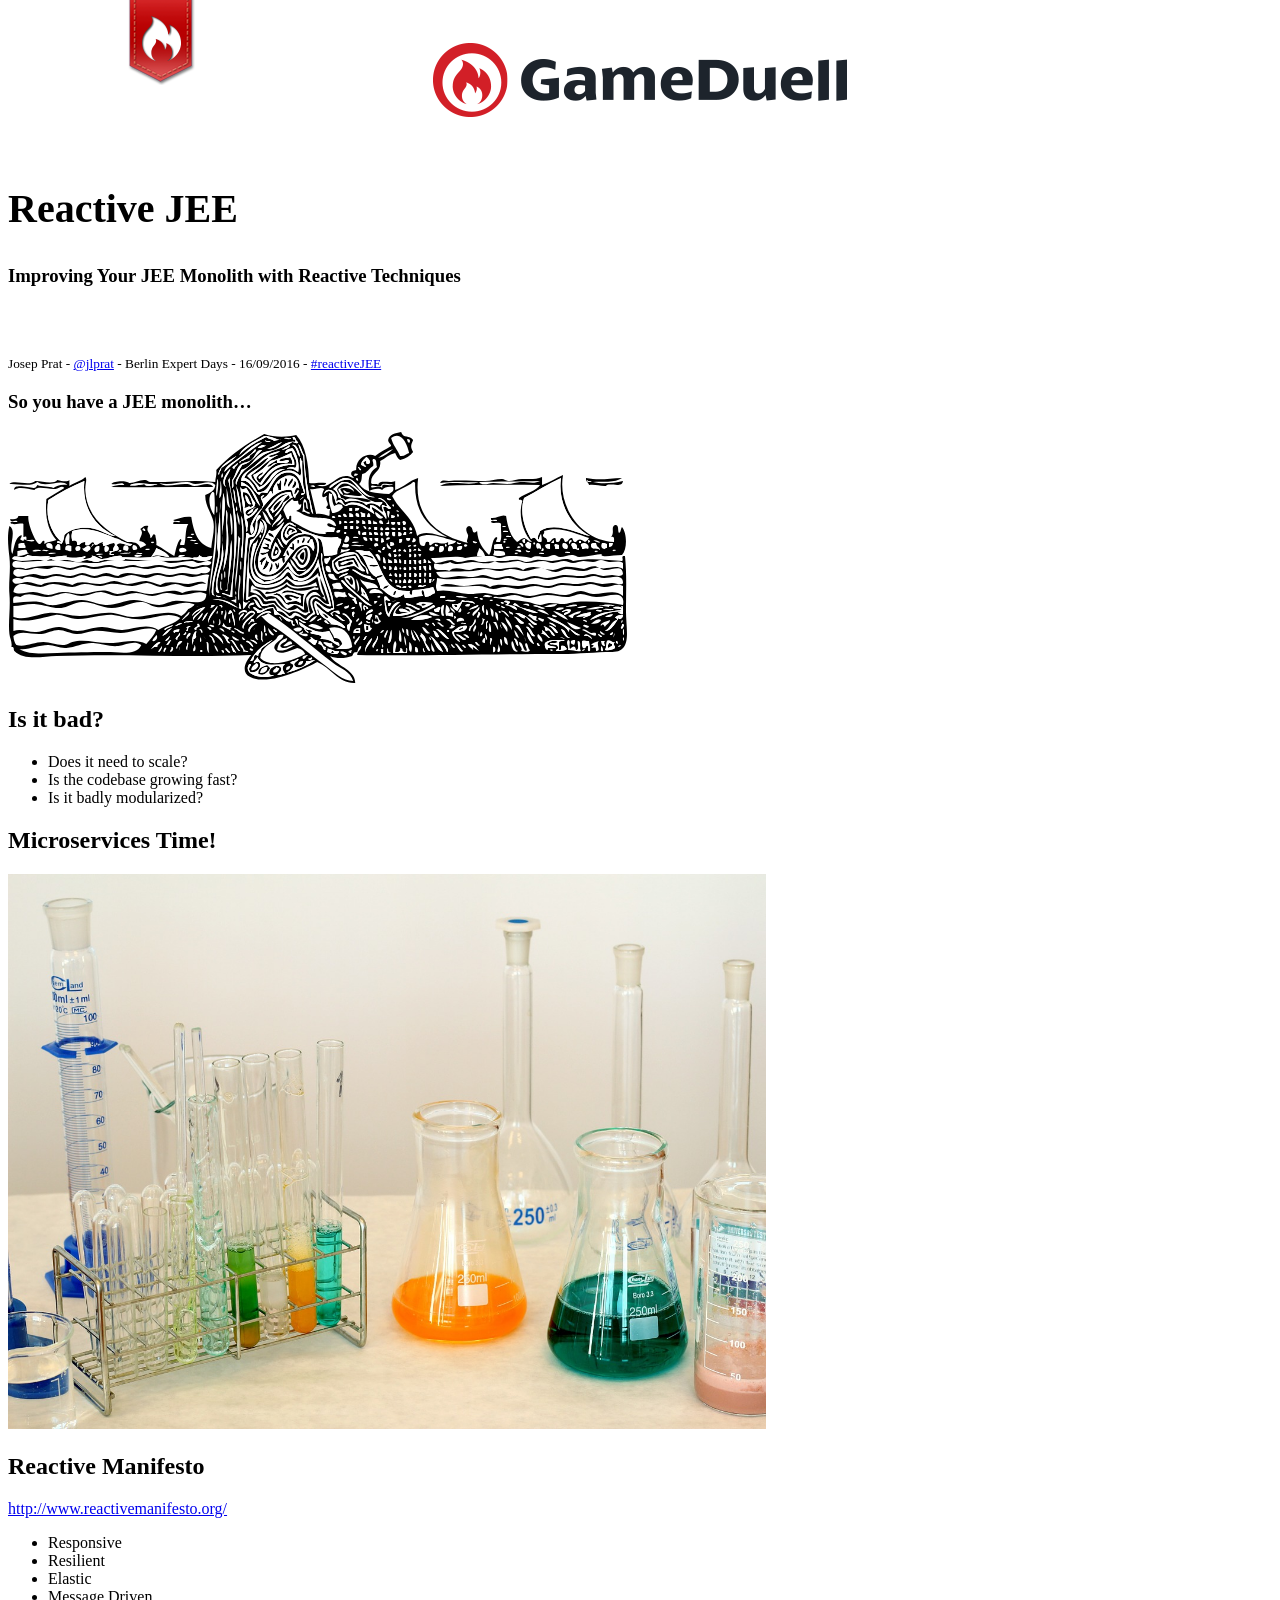
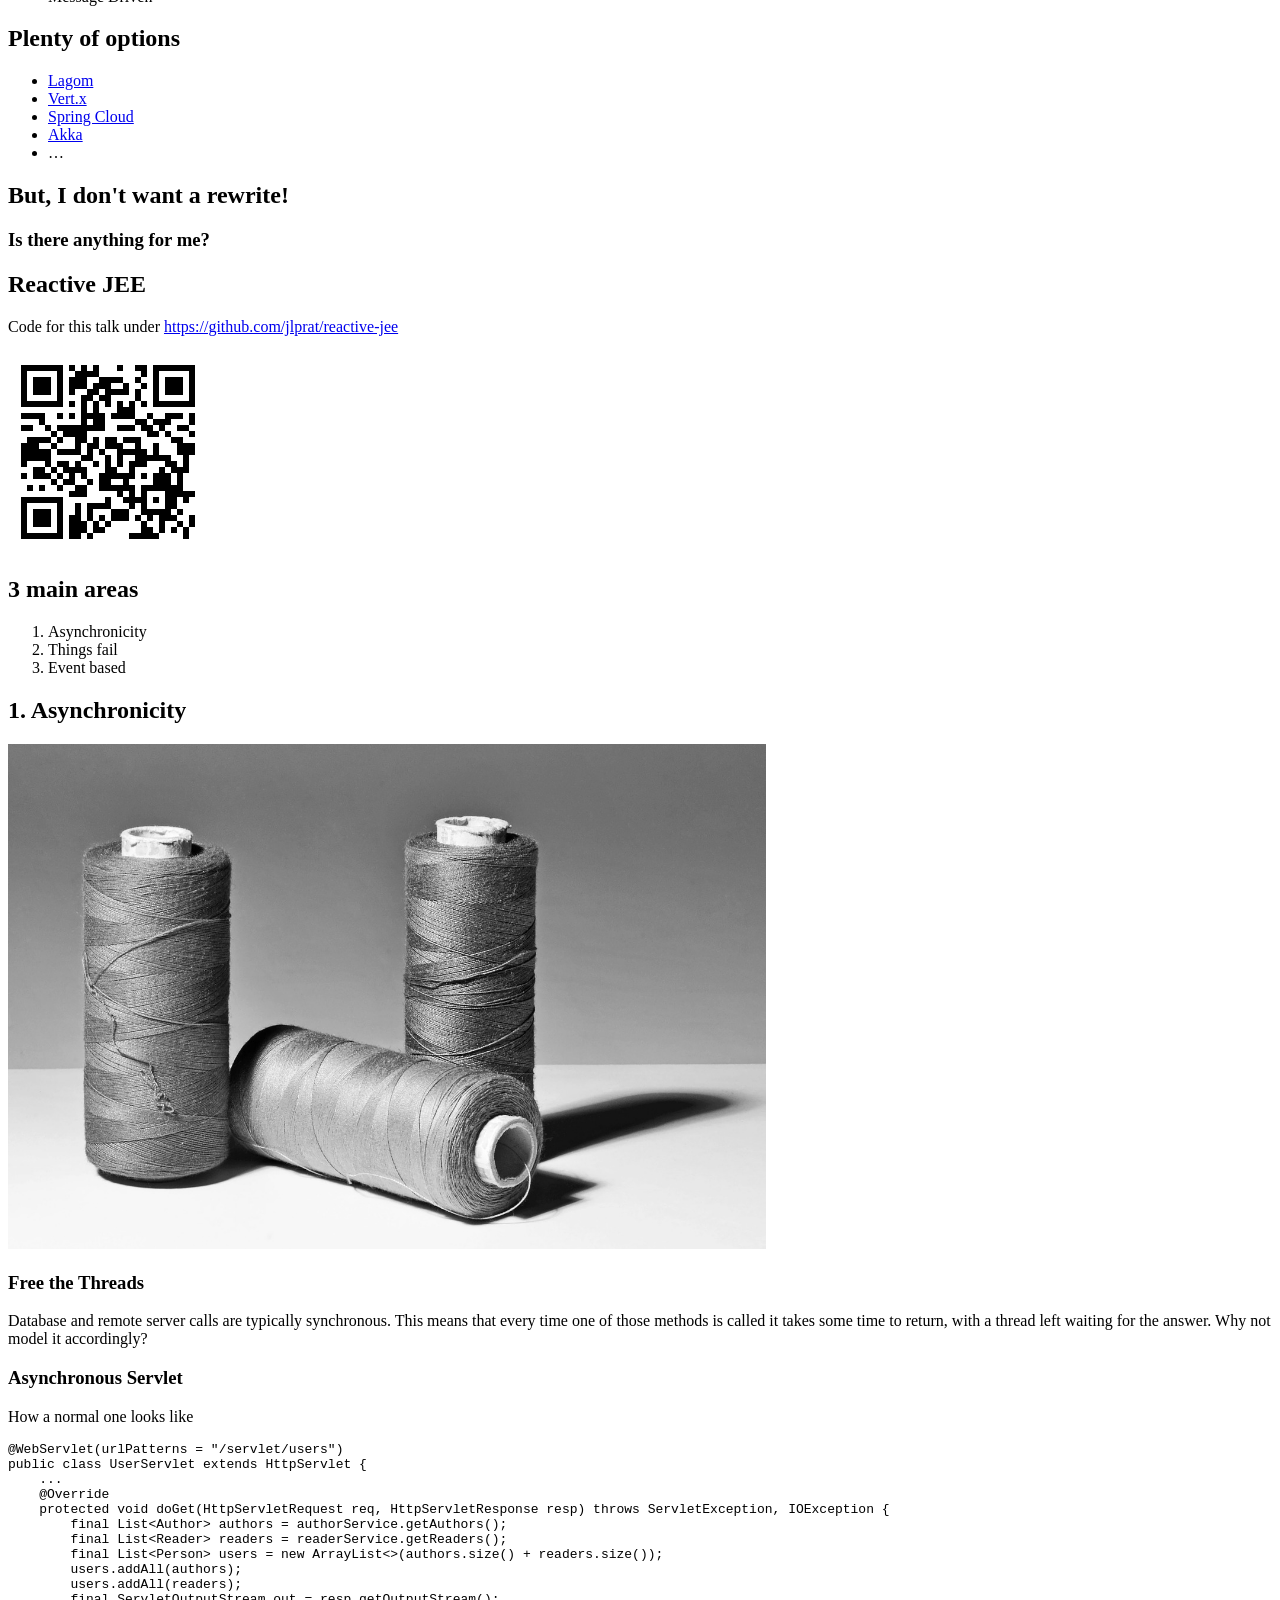
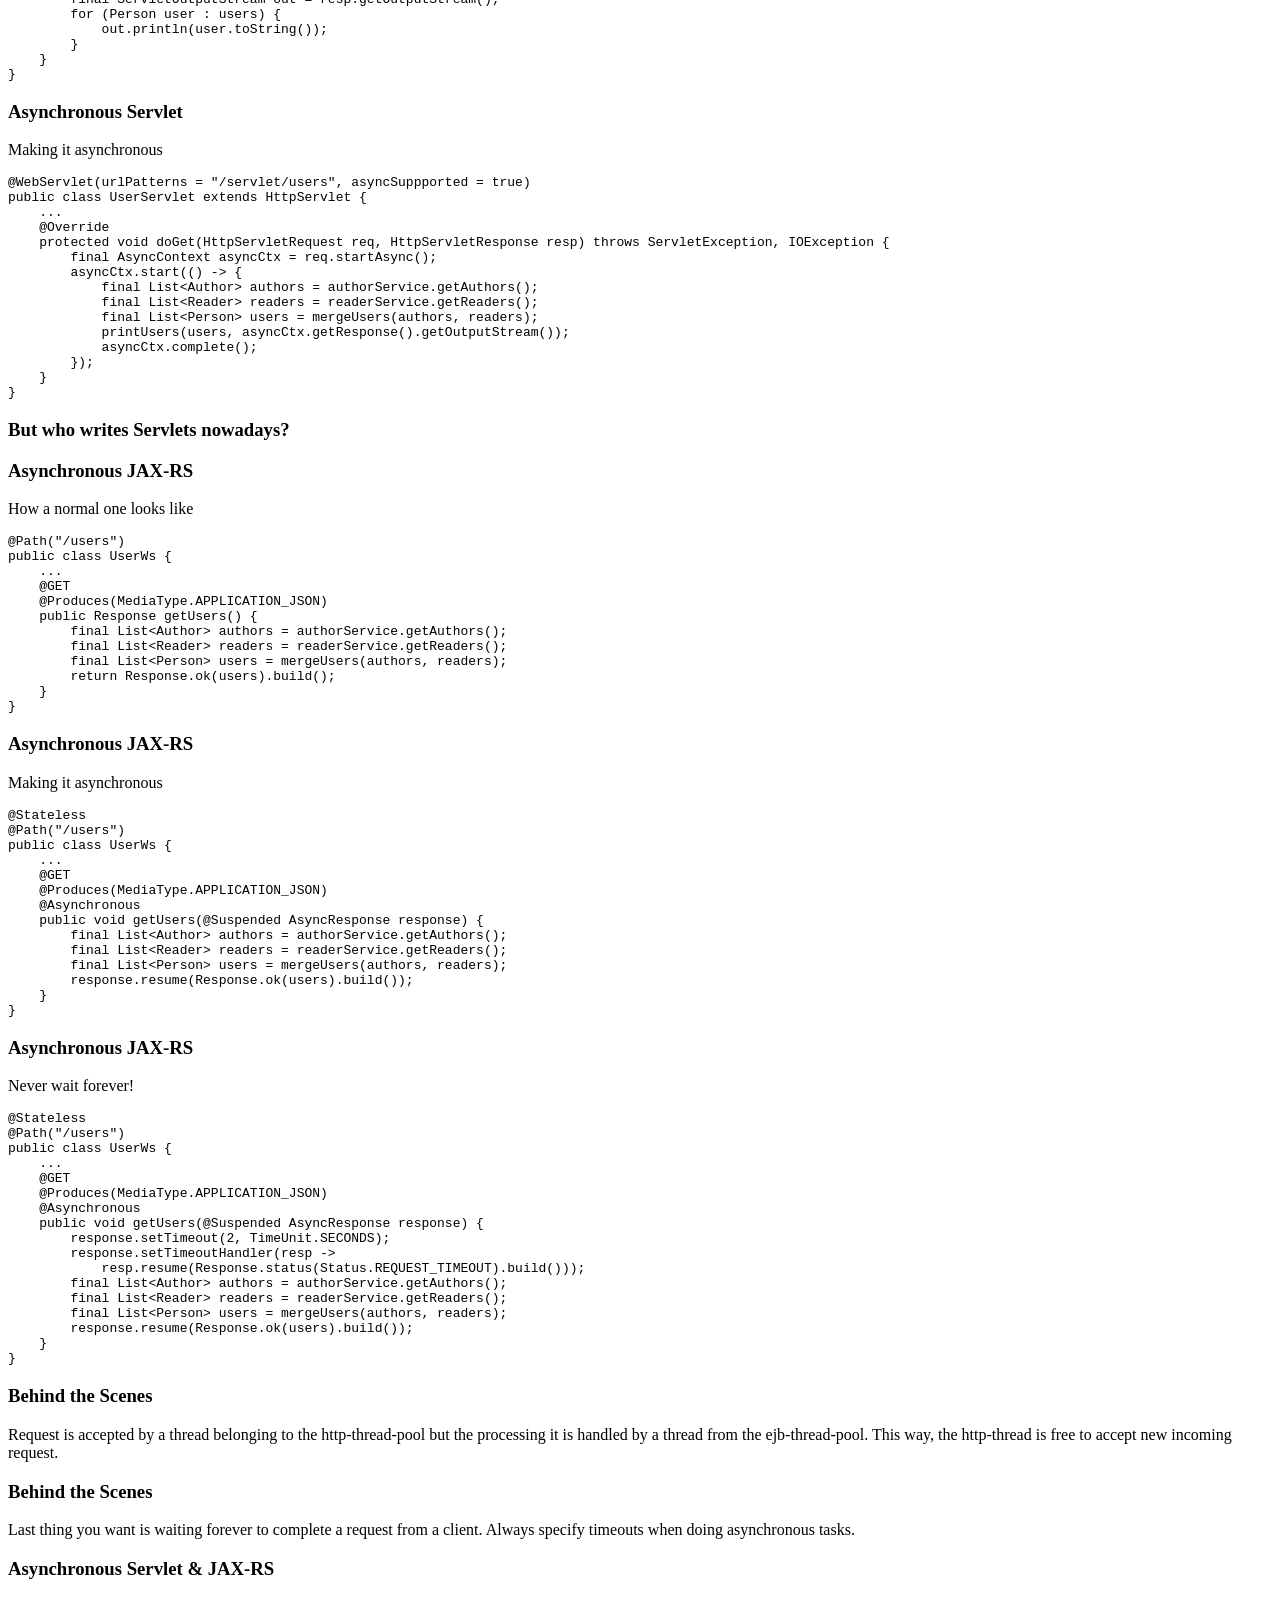
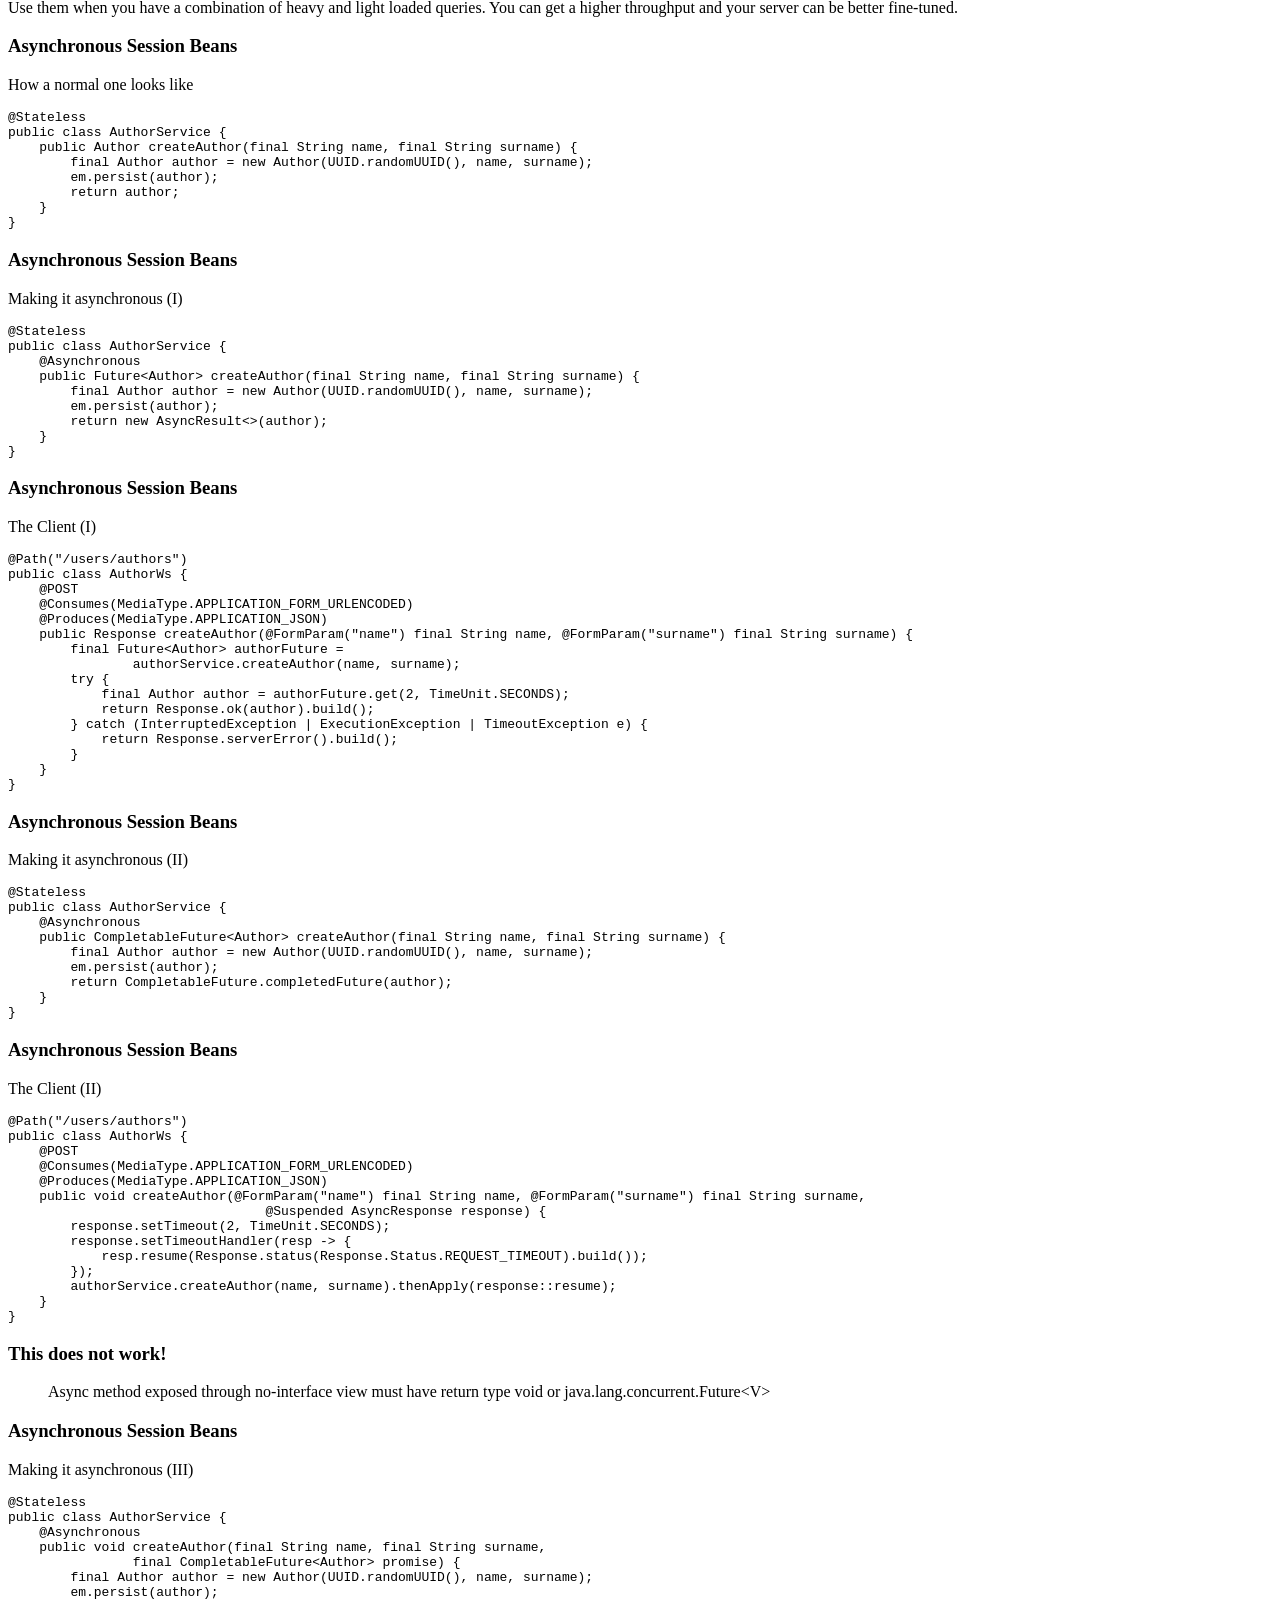
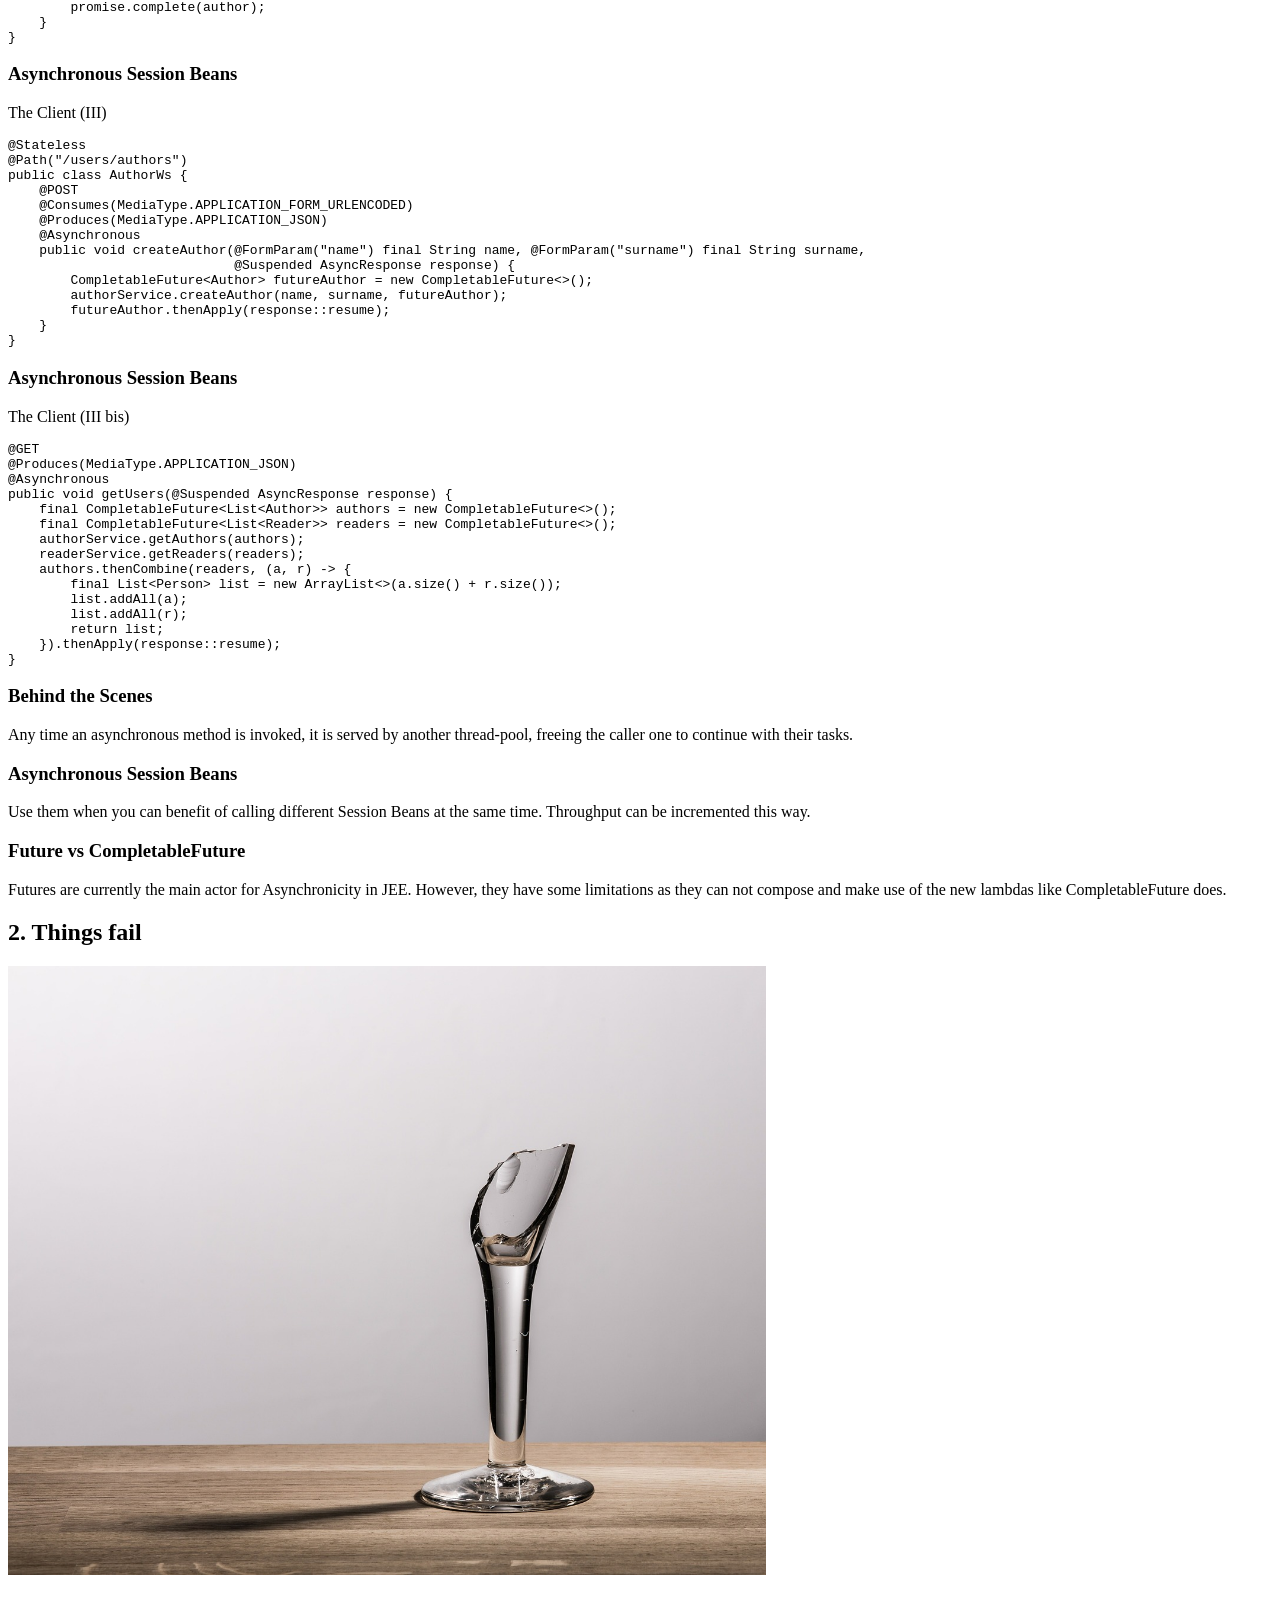
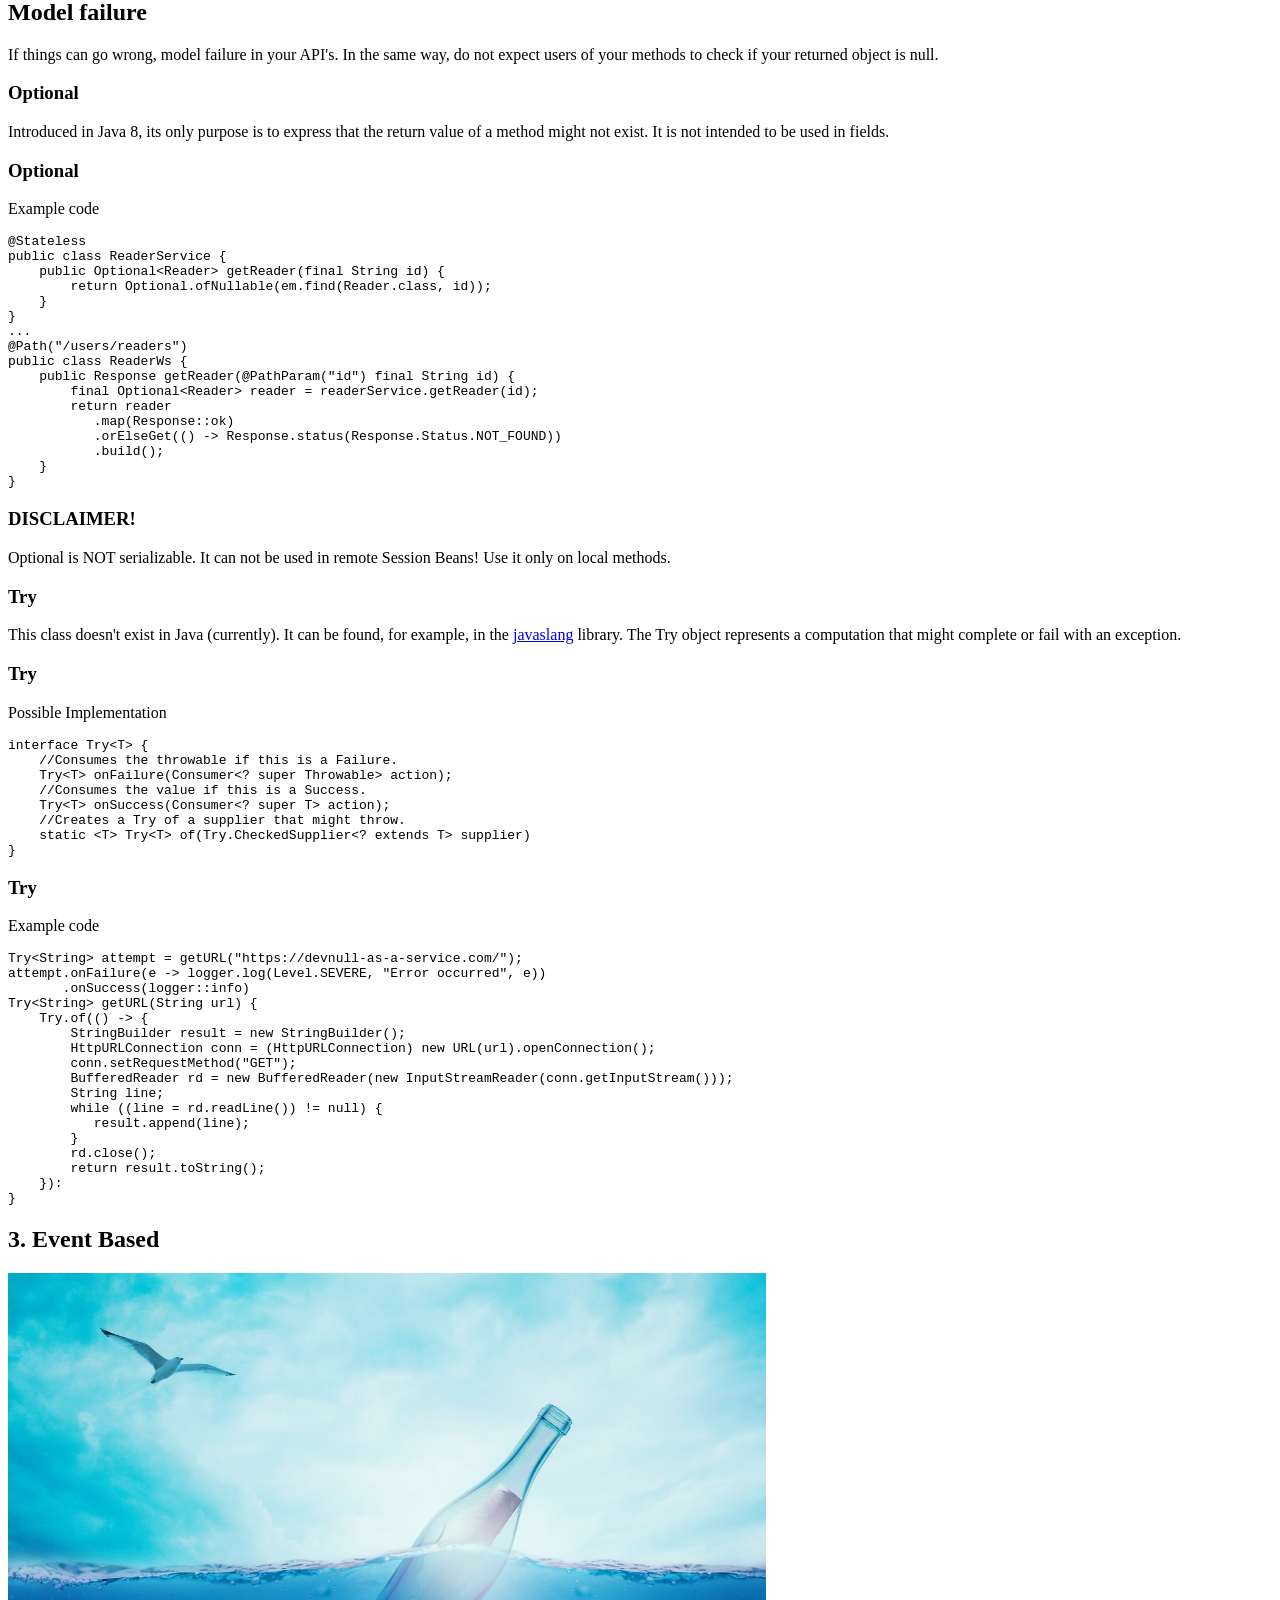
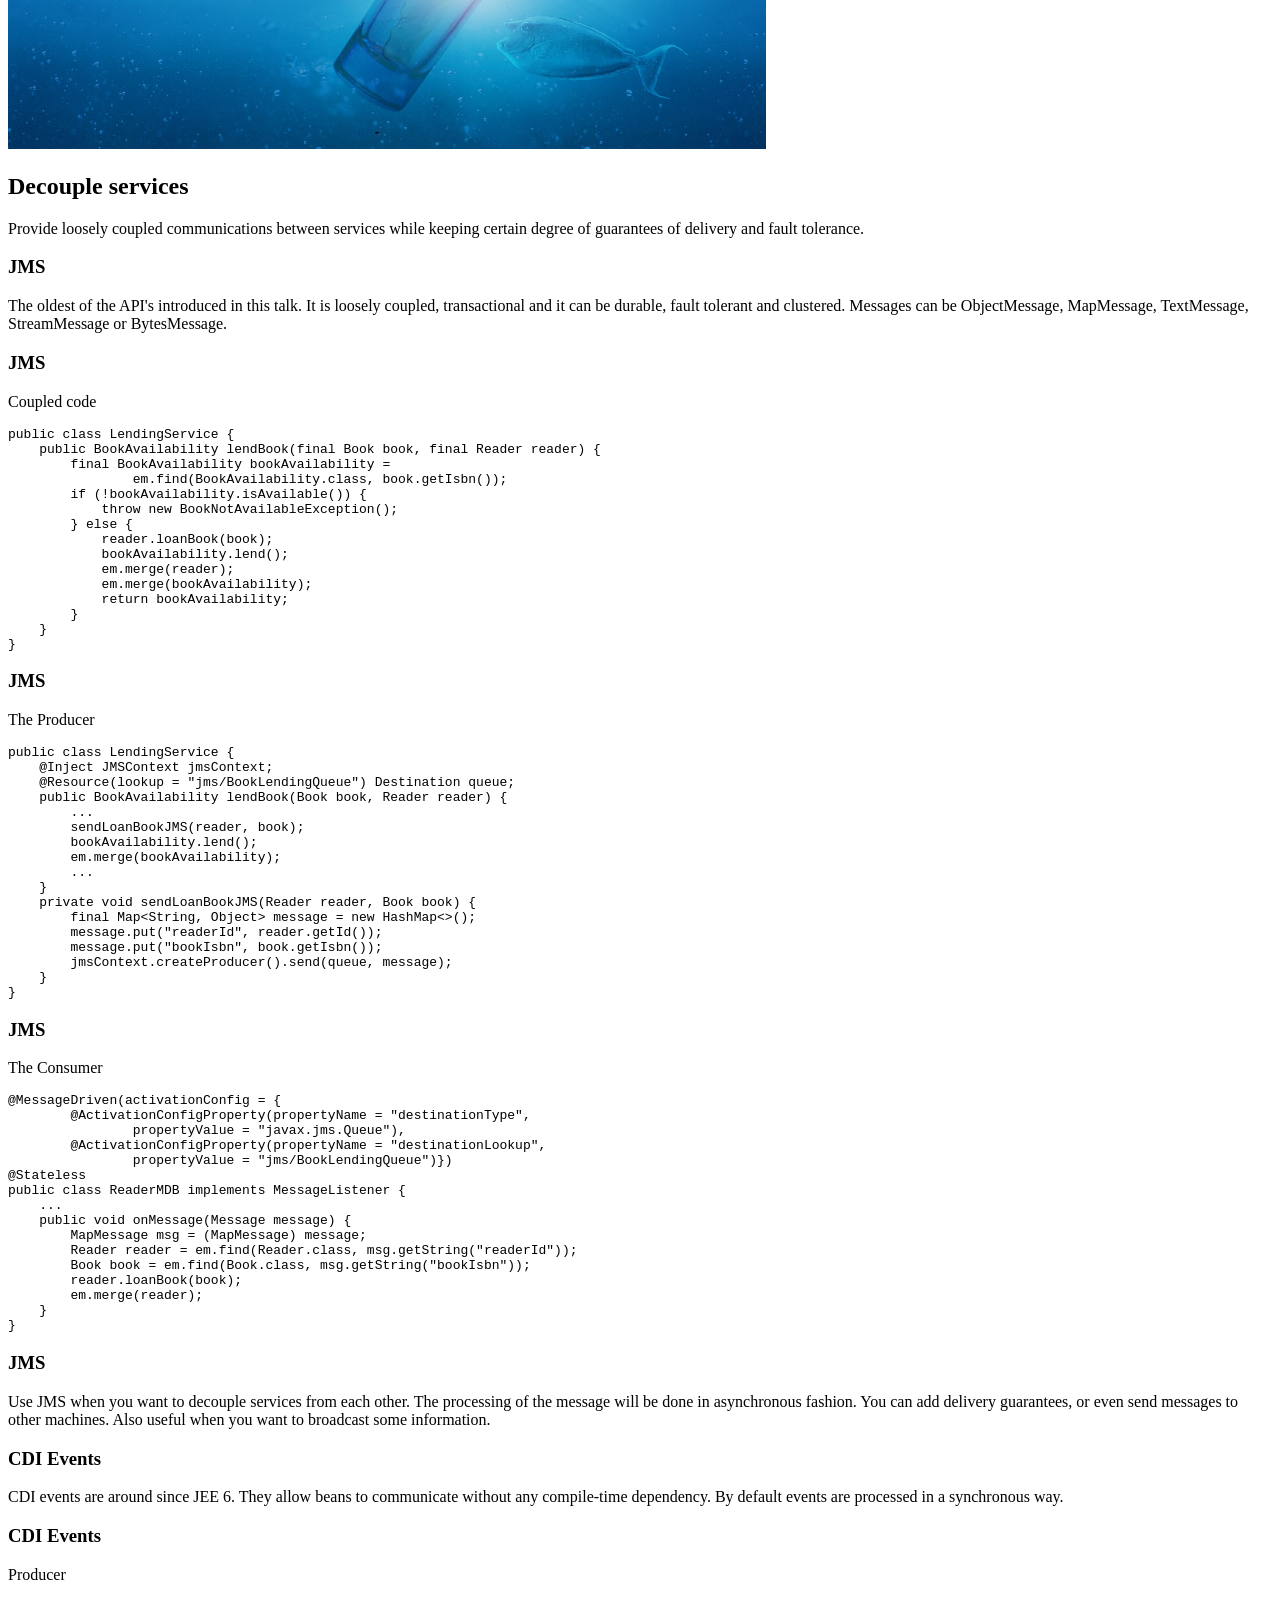
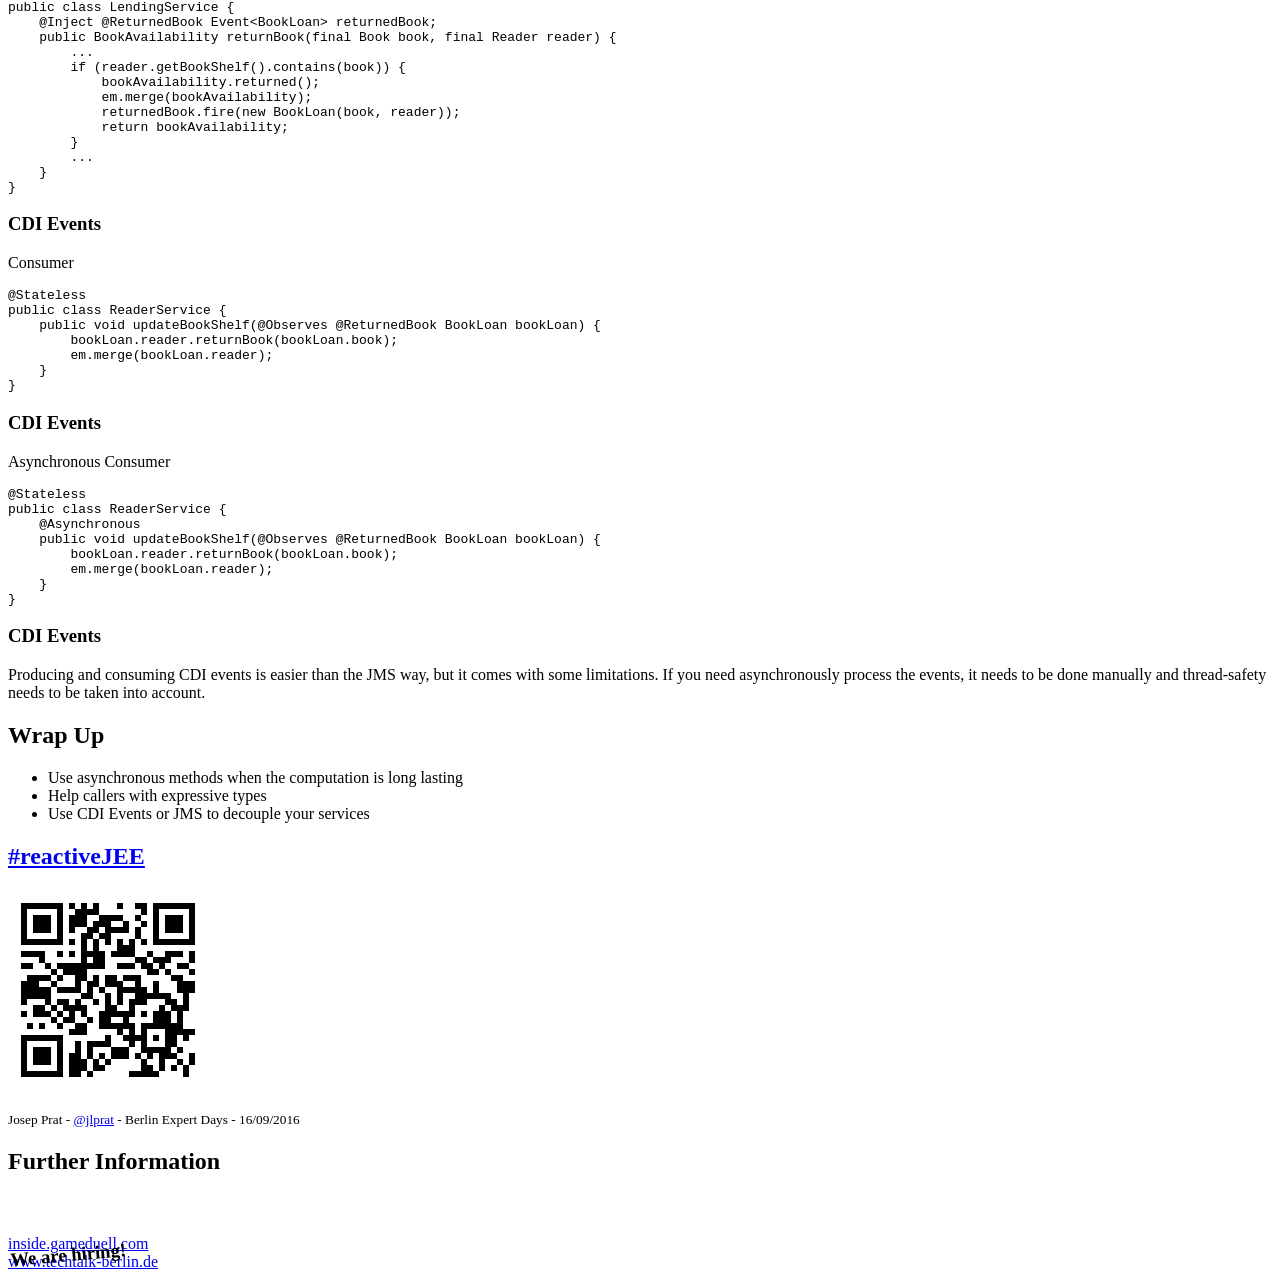
==== docs/index.html @ f7dacebc "cosmetic changes" ====
<!doctype html>
<html>
<head>
    <meta charset="utf-8">
    <link rel="shortcut icon" href="images/favicon.ico" type="image/x-icon; charset=binary">
    <meta name="viewport" content="width=device-width, initial-scale=1.0, maximum-scale=1.0, user-scalable=no">

    <title>Reactive JEE</title>

    <link rel="stylesheet" href="css/reveal.css">
    <link rel="stylesheet" href="css/theme/sky.css">

    <!-- Theme used for syntax highlighting of code -->
    <link rel="stylesheet" href="lib/css/zenburn.css">

    <link rel="stylesheet" href="css/gd.css"/>


    <!-- Printing and PDF exports -->
    <script>
        var link = document.createElement('link');
        link.rel = 'stylesheet';
        link.type = 'text/css';
        link.href = window.location.search.match(/print-pdf/gi) ? 'css/print/pdf.css' : 'css/print/paper.css';
        document.getElementsByTagName('head')[0].appendChild(link);
    </script>
</head>
<body>
<div id="gdSlides" class="reveal">
    <div class="badge" onclick="window.open('http://inside.gameduell.com')"></div>
    <div class="slides">
        <section>
            <div class="logo"></div>
            <h2 class="headline">Reactive JEE</h2>
            <h3>Improving Your JEE Monolith with Reactive Techniques</span></h3>
            <footer>
                <p class="author">
                    <small>Josep Prat - <a target="_blank" href="https://twitter.com/jlprat">@jlprat</a> - Berlin Expert
                        Days - 16/09/2016 - <a target="_blank" href="https://twitter.com/hashtag/reactivejee">#reactiveJEE</a>
                    </small>
                </p>
            </footer>
        </section>
        <section>
            <h3>So you have a JEE monolith&#8230;</h3>
            <img src="images/viking-30454.svg" alt="Monolith">
        </section>
        <section>
            <h2>Is it bad?</h2>
            <ul>
                <li class="fragment">Does it need to scale?</li>
                <li class="fragment">Is the codebase growing fast?</li>
                <li class="fragment">Is it badly modularized?</li>
            </ul>
        </section>
        <section>
            <h2>Microservices Time!</h2>
            <img src="images/laboratory-1009178_1280.jpg" alt="microservices" width="60%">
        </section>
        <section>
            <h2>Reactive Manifesto</h2>
            <p>
                <a href="http://www.reactivemanifesto.org/" target="_blank">http://www.reactivemanifesto.org/</a>
            </p>
            <ul>
                <li class="fragment">Responsive</li>
                <li class="fragment">Resilient</li>
                <li class="fragment">Elastic</li>
                <li class="fragment">Message Driven</li>
            </ul>
        </section>
        <section>
            <h2>Plenty of options</h2>
            <ul>
                <li class="fragment"><a href="https://www.lightbend.com/lagom" target="_blank">Lagom</a></li>
                <li class="fragment"><a href="http://vertx.io/" target="_blank">Vert.x</a></li>
                <li class="fragment"><a href="http://spring.io" target="_blank">Spring Cloud</a></li>
                <li class="fragment"><a href="http://akka.io" target="_blank">Akka</a></li>
                <li class="fragment">&#8230;</li>
            </ul>
        </section>
        <section>
            <h2>But, I don't want a rewrite!</h2>
            <h3 class="fragment">Is there anything for me?</h3>
        </section>
        <section>
            <h2>Reactive JEE</h2>
        </section>
        <section>
            <p>Code for this talk under <a href="https://github.com/jlprat/reactive-jee" target="_blank">https://github.com/jlprat/reactive-jee</a></p>
            <img src="images/talkLink.png" alt="https://github.com/jlprat/reactive-jee">
        </section>
        <section>
            <h2>3 main areas</h2>
            <ol>
                <li class="fragment">Asynchronicity</li>
                <li class="fragment">Things fail</li>
                <li class="fragment">Event based</li>
            </ol>
        </section>
        <section>
            <h2>1. Asynchronicity</h2>
            <img src="images/yarn-671956_1280.jpg" alt="threads" width="60%">
        </section>
        <section>
            <h3>Free the Threads</h3>
            <p>Database and remote server calls are typically synchronous. This means that every time one of those methods is called it takes some time to return, with a thread left waiting for the answer. Why not model it accordingly?</p>
        </section>
        <section>
            <h3>Asynchronous Servlet</h3>
            <p>How a normal one looks like</p>
            <pre><code>@WebServlet(urlPatterns = "/servlet/users")
public class UserServlet extends HttpServlet {
    ...
    @Override
    protected void doGet(HttpServletRequest req, HttpServletResponse resp) throws ServletException, IOException {
        final List&lt;Author&gt; authors = authorService.getAuthors();
        final List&lt;Reader&gt; readers = readerService.getReaders();
        final List&lt;Person&gt; users = new ArrayList<>(authors.size() + readers.size());
        users.addAll(authors);
        users.addAll(readers);
        final ServletOutputStream out = resp.getOutputStream();
        for (Person user : users) {
            out.println(user.toString());
        }
    }
}</code></pre>
        </section>
        <section>
            <h3>Asynchronous Servlet</h3>
            <p>Making it asynchronous</p>
            <pre><code>@WebServlet(urlPatterns = "/servlet/users", asyncSuppported = true)
public class UserServlet extends HttpServlet {
    ...
    @Override
    protected void doGet(HttpServletRequest req, HttpServletResponse resp) throws ServletException, IOException {
        final AsyncContext asyncCtx = req.startAsync();
        asyncCtx.start(() -> {
            final List&lt;Author&gt; authors = authorService.getAuthors();
            final List&lt;Reader&gt; readers = readerService.getReaders();
            final List&lt;Person&gt; users = mergeUsers(authors, readers);
            printUsers(users, asyncCtx.getResponse().getOutputStream());
            asyncCtx.complete();
        });
    }
}</code></pre>
        </section>
        <section>
            <h3>But who writes Servlets nowadays?</h3>
        </section>
        <section>
            <h3>Asynchronous JAX-RS</h3>
            <p>How a normal one looks like</p>
            <pre><code>@Path("/users")
public class UserWs {
    ...
    @GET
    @Produces(MediaType.APPLICATION_JSON)
    public Response getUsers() {
        final List&lt;Author&gt; authors = authorService.getAuthors();
        final List&lt;Reader&gt; readers = readerService.getReaders();
        final List&lt;Person&gt; users = mergeUsers(authors, readers);
        return Response.ok(users).build();
    }
}</code></pre>
        </section>
        <section>
            <h3>Asynchronous JAX-RS</h3>
            <p>Making it asynchronous</p>
            <pre><code>@Stateless
@Path("/users")
public class UserWs {
    ...
    @GET
    @Produces(MediaType.APPLICATION_JSON)
    @Asynchronous
    public void getUsers(@Suspended AsyncResponse response) {
        final List&lt;Author&gt; authors = authorService.getAuthors();
        final List&lt;Reader&gt; readers = readerService.getReaders();
        final List&lt;Person&gt; users = mergeUsers(authors, readers);
        response.resume(Response.ok(users).build());
    }
}</code></pre>
        </section>
        <section>
            <h3>Asynchronous JAX-RS</h3>
            <p>Never wait forever!</p>
            <pre><code>@Stateless
@Path("/users")
public class UserWs {
    ...
    @GET
    @Produces(MediaType.APPLICATION_JSON)
    @Asynchronous
    public void getUsers(@Suspended AsyncResponse response) {
        response.setTimeout(2, TimeUnit.SECONDS);
        response.setTimeoutHandler(resp ->
            resp.resume(Response.status(Status.REQUEST_TIMEOUT).build()));
        final List&lt;Author&gt; authors = authorService.getAuthors();
        final List&lt;Reader&gt; readers = readerService.getReaders();
        final List&lt;Person&gt; users = mergeUsers(authors, readers);
        response.resume(Response.ok(users).build());
    }
}</code></pre>
        </section>
        <section>
            <h3>Behind the Scenes</h3>
            <p>Request is accepted by a thread belonging to the http-thread-pool but the processing it is handled by a thread from the ejb-thread-pool. This way, the http-thread is free to accept new incoming request.</p>
        </section>
        <section>
            <h3>Behind the Scenes</h3>
            <p>Last thing you want is waiting forever to complete a request from a client. Always specify timeouts when doing asynchronous tasks.</p>
        </section>
        <section>
            <h3>Asynchronous Servlet & JAX-RS</h3>
            <p>Use them when you have a combination of heavy and light loaded queries. You can get a higher throughput and your server can be better fine-tuned.</p>
        </section>
        <section>
            <h3>Asynchronous Session Beans</h3>
            <p>How a normal one looks like</p>
            <pre><code>@Stateless
public class AuthorService {
    public Author createAuthor(final String name, final String surname) {
        final Author author = new Author(UUID.randomUUID(), name, surname);
        em.persist(author);
        return author;
    }
}</code></pre>
        </section>
        <section>
            <h3>Asynchronous Session Beans</h3>
            <p>Making it asynchronous (I)</p>
            <pre><code>@Stateless
public class AuthorService {
    @Asynchronous
    public Future&lt;Author&gt; createAuthor(final String name, final String surname) {
        final Author author = new Author(UUID.randomUUID(), name, surname);
        em.persist(author);
        return new AsyncResult&lt;&gt;(author);
    }
}</code></pre>
        </section>
        <section>
            <h3>Asynchronous Session Beans</h3>
            <p>The Client (I)</p>
            <pre><code>@Path("/users/authors")
public class AuthorWs {
    @POST
    @Consumes(MediaType.APPLICATION_FORM_URLENCODED)
    @Produces(MediaType.APPLICATION_JSON)
    public Response createAuthor(@FormParam("name") final String name, @FormParam("surname") final String surname) {
        final Future&lt;Author&gt; authorFuture =
                authorService.createAuthor(name, surname);
        try {
            final Author author = authorFuture.get(2, TimeUnit.SECONDS);
            return Response.ok(author).build();
        } catch (InterruptedException | ExecutionException | TimeoutException e) {
            return Response.serverError().build();
        }
    }
}</code></pre>
        </section>
        <section>
            <h3>Asynchronous Session Beans</h3>
            <p>Making it asynchronous (II)</p>
            <pre><code>@Stateless
public class AuthorService {
    @Asynchronous
    public CompletableFuture&lt;Author&gt; createAuthor(final String name, final String surname) {
        final Author author = new Author(UUID.randomUUID(), name, surname);
        em.persist(author);
        return CompletableFuture.completedFuture(author);
    }
}</code></pre>
        </section>
        <section>
            <h3>Asynchronous Session Beans</h3>
            <p>The Client (II)</p>
            <pre><code>@Path("/users/authors")
public class AuthorWs {
    @POST
    @Consumes(MediaType.APPLICATION_FORM_URLENCODED)
    @Produces(MediaType.APPLICATION_JSON)
    public void createAuthor(@FormParam("name") final String name, @FormParam("surname") final String surname,
                                 @Suspended AsyncResponse response) {
        response.setTimeout(2, TimeUnit.SECONDS);
        response.setTimeoutHandler(resp -> {
            resp.resume(Response.status(Response.Status.REQUEST_TIMEOUT).build());
        });
        authorService.createAuthor(name, surname).thenApply(response::resume);
    }
}</code></pre>
        </section>
        <section>
            <h3>This does not work!</h3>
            <blockquote>Async method exposed through no-interface view must  have return type void or java.lang.concurrent.Future&lt;V&gt;</blockquote>
        </section>
        <section>
            <h3>Asynchronous Session Beans</h3>
            <p>Making it asynchronous (III)</p>
            <pre><code>@Stateless
public class AuthorService {
    @Asynchronous
    public void createAuthor(final String name, final String surname,
                final CompletableFuture&lt;Author&gt; promise) {
        final Author author = new Author(UUID.randomUUID(), name, surname);
        em.persist(author);
        promise.complete(author);
    }
}</code></pre>
        </section>
        <section>
            <section>
                <h3>Asynchronous Session Beans</h3>
                <p>The Client (III)</p>
                <pre><code>@Stateless
@Path("/users/authors")
public class AuthorWs {
    @POST
    @Consumes(MediaType.APPLICATION_FORM_URLENCODED)
    @Produces(MediaType.APPLICATION_JSON)
    @Asynchronous
    public void createAuthor(@FormParam("name") final String name, @FormParam("surname") final String surname,
                             @Suspended AsyncResponse response) {
        CompletableFuture&lt;Author&gt; futureAuthor = new CompletableFuture<>();
        authorService.createAuthor(name, surname, futureAuthor);
        futureAuthor.thenApply(response::resume);
    }
}</code></pre>
            </section>
            <section>
                <h3>Asynchronous Session Beans</h3>
                <p>The Client (III bis)</p>
                <pre><code>@GET
@Produces(MediaType.APPLICATION_JSON)
@Asynchronous
public void getUsers(@Suspended AsyncResponse response) {
    final CompletableFuture&lt;List&lt;Author&gt;&gt; authors = new CompletableFuture&lt;&gt;();
    final CompletableFuture&lt;List&lt;Reader&gt;&gt; readers = new CompletableFuture&lt;&gt;();
    authorService.getAuthors(authors);
    readerService.getReaders(readers);
    authors.thenCombine(readers, (a, r) -&gt; {
        final List&lt;Person&gt; list = new ArrayList&lt;&gt;(a.size() + r.size());
        list.addAll(a);
        list.addAll(r);
        return list;
    }).thenApply(response::resume);
}</code></pre>
            </section>
        </section>
        <section>
            <h3>Behind the Scenes</h3>
            <p>Any time an asynchronous method is invoked, it is served by another thread-pool, freeing the caller one to continue with their tasks.</p>
        </section>
        <section>
            <h3>Asynchronous Session Beans</h3>
            <p>Use them when you can benefit of calling different Session Beans at the same time. Throughput can be incremented this way.</p>
        </section>
        <section>
            <h3>Future vs CompletableFuture</h3>
            <p>Futures are currently the main actor for Asynchronicity in JEE. However, they have some limitations as they can not compose and make use of the new lambdas like CompletableFuture does.</p>
        </section>
        <section>
            <h2>2. Things fail</h2>
            <img src="images/glass-602889_1280.jpg" alt="broken" width="60%">
        </section>
        <section>
            <h2>Model failure</h2>
            <p>If things can go wrong, model failure in your API's. In the same way, do not expect users of your methods to check if your returned object is null.</p>
        </section>
        <section>
            <h3>Optional</h3>
            <p>Introduced in Java 8, its only purpose is to express that the return value of a method might not exist. It is not intended to be used in fields.</p>
        </section>
        <section>
            <h3>Optional</h3>
            <p>Example code</p>
            <pre><code>@Stateless
public class ReaderService {
    public Optional&lt;Reader&gt; getReader(final String id) {
        return Optional.ofNullable(em.find(Reader.class, id));
    }
}
...
@Path("/users/readers")
public class ReaderWs {
    public Response getReader(@PathParam("id") final String id) {
        final Optional&lt;Reader&gt; reader = readerService.getReader(id);
        return reader
           .map(Response::ok)
           .orElseGet(() -> Response.status(Response.Status.NOT_FOUND))
           .build();
    }
}</code></pre>
        </section>
        <section>
            <h3>DISCLAIMER!</h3>
            <p>Optional is NOT serializable. It can not be used in remote Session Beans! Use it only on local methods.</p>
        </section>
        <section>
            <h3>Try</h3>
            <p>This class doesn't exist in Java (currently). It can be found, for example, in the <a href="javaslang.io" target="_blank">javaslang</a> library. The Try object represents a computation that might complete or fail with an exception.</p>
        </section>
        <section>
            <h3>Try</h3>
            <p>Possible Implementation</p>
            <pre><code>interface Try&lt;T&gt; {
    //Consumes the throwable if this is a Failure.
    Try&lt;T&gt; onFailure(Consumer&lt;? super Throwable&gt; action);
    //Consumes the value if this is a Success.
    Try&lt;T&gt; onSuccess(Consumer&lt;? super T&gt; action);
    //Creates a Try of a supplier that might throw.
    static &lt;T&gt; Try&lt;T&gt; of(Try.CheckedSupplier&lt;? extends T&gt; supplier)
}</code></pre>
        </section>
        <section>
            <h3>Try</h3>
            <p>Example code</p>
            <pre><code>Try&lt;String&gt; attempt = getURL("https://devnull-as-a-service.com/");
attempt.onFailure(e -> logger.log(Level.SEVERE, "Error occurred", e))
       .onSuccess(logger::info)
Try&lt;String&gt; getURL(String url) {
    Try.of(() -> {
        StringBuilder result = new StringBuilder();
        HttpURLConnection conn = (HttpURLConnection) new URL(url).openConnection();
        conn.setRequestMethod("GET");
        BufferedReader rd = new BufferedReader(new InputStreamReader(conn.getInputStream()));
        String line;
        while ((line = rd.readLine()) != null) {
           result.append(line);
        }
        rd.close();
        return result.toString();
    }):
}</code></pre>
        </section>
        <section>
            <h2>3. Event Based</h2>
            <img src="images/sea-1377712_1280.jpg" alt="messaging" width="60%">
        </section>
        <section>
            <h2>Decouple services</h2>
            <p>Provide loosely coupled communications between services while keeping certain degree of guarantees of delivery and fault tolerance.</p>
        </section>
        <section>
            <h3>JMS</h3>
            <p>The oldest of the API's introduced in this talk. It is loosely coupled, transactional and it can be durable, fault tolerant and clustered. Messages can be ObjectMessage, MapMessage, TextMessage, StreamMessage or BytesMessage.</p>
        </section>
        <section>
            <h3>JMS</h3>
            <p>Coupled code</p>
            <pre><code>public class LendingService {
    public BookAvailability lendBook(final Book book, final Reader reader) {
        final BookAvailability bookAvailability =
                em.find(BookAvailability.class, book.getIsbn());
        if (!bookAvailability.isAvailable()) {
            throw new BookNotAvailableException();
        } else {
            reader.loanBook(book);
            bookAvailability.lend();
            em.merge(reader);
            em.merge(bookAvailability);
            return bookAvailability;
        }
    }
}</code></pre>
        </section>
        <section>
            <h3>JMS</h3>
            <p>The Producer</p>
            <pre><code>public class LendingService {
    @Inject JMSContext jmsContext;
    @Resource(lookup = "jms/BookLendingQueue") Destination queue;
    public BookAvailability lendBook(Book book, Reader reader) {
        ...
        sendLoanBookJMS(reader, book);
        bookAvailability.lend();
        em.merge(bookAvailability);
        ...
    }
    private void sendLoanBookJMS(Reader reader, Book book) {
        final Map&lt;String, Object&gt; message = new HashMap&lt;&gt;();
        message.put("readerId", reader.getId());
        message.put("bookIsbn", book.getIsbn());
        jmsContext.createProducer().send(queue, message);
    }
}</code></pre>
        </section>
        <section>
            <h3>JMS</h3>
            <p>The Consumer</p>
            <pre><code>@MessageDriven(activationConfig = {
        @ActivationConfigProperty(propertyName = "destinationType",
                propertyValue = "javax.jms.Queue"),
        @ActivationConfigProperty(propertyName = "destinationLookup",
                propertyValue = "jms/BookLendingQueue")})
@Stateless
public class ReaderMDB implements MessageListener {
    ...
    public void onMessage(Message message) {
        MapMessage msg = (MapMessage) message;
        Reader reader = em.find(Reader.class, msg.getString("readerId"));
        Book book = em.find(Book.class, msg.getString("bookIsbn"));
        reader.loanBook(book);
        em.merge(reader);
    }
}</code></pre>
        </section>
        <section>
            <h3>JMS</h3>
            <p>Use JMS when you want to decouple services from each other. The processing of the message will be done in asynchronous fashion. You can add delivery guarantees, or even send messages to other machines. Also useful when you want to broadcast some information.</p>
        </section>
        <section>
            <h3>CDI Events</h3>
            <p>CDI events are around since JEE 6. They allow beans to communicate without any compile-time dependency. By default events are processed in a synchronous way.</p>
        </section>
        <section>
            <h3>CDI Events</h3>
            <p>Producer</p>
            <pre><code>public class LendingService {
    @Inject @ReturnedBook Event&lt;BookLoan&gt; returnedBook;
    public BookAvailability returnBook(final Book book, final Reader reader) {
        ...
        if (reader.getBookShelf().contains(book)) {
            bookAvailability.returned();
            em.merge(bookAvailability);
            returnedBook.fire(new BookLoan(book, reader));
            return bookAvailability;
        }
        ...
    }
}</code></pre>
        </section>
        <section>
            <section>
                <h3>CDI Events</h3>
                <p>Consumer</p>
                <pre><code>@Stateless
public class ReaderService {
    public void updateBookShelf(@Observes @ReturnedBook BookLoan bookLoan) {
        bookLoan.reader.returnBook(bookLoan.book);
        em.merge(bookLoan.reader);
    }
}</code></pre>
            </section>
            <section>
                <h3>CDI Events</h3>
                <p>Asynchronous Consumer</p>
                <pre><code>@Stateless
public class ReaderService {
    @Asynchronous
    public void updateBookShelf(@Observes @ReturnedBook BookLoan bookLoan) {
        bookLoan.reader.returnBook(bookLoan.book);
        em.merge(bookLoan.reader);
    }
}</code></pre>
            </section>
        </section>
        <section>
            <h3>CDI Events</h3>
            <p>Producing and consuming CDI events is easier than the JMS way, but it comes with some limitations. If you need asynchronously process the events, it needs to be done manually and thread-safety needs to be taken into account.</p>
        </section>
        <section>
            <h2>Wrap Up</h2>
            <ul>
                <li>Use asynchronous methods when the computation is long lasting</li>
                <li>Help callers with expressive types</li>
                <li>Use CDI Events or JMS to decouple your services</li>
            </ul>
        </section>
        <section>
            <h2><a target="_blank" href="https://twitter.com/hashtag/reactivejee">#reactiveJEE</a></h2>
            <img src="images/talkLink.png" alt="https://github.com/jlprat/reactive-jee">
            <p class="author">
                <small>Josep Prat - <a target="_blank" href="https://twitter.com/jlprat">@jlprat</a> - Berlin Expert
                    Days - 16/09/2016
                </small>
            </p>
        </section>
        <section>
            <h2>Further Information</h2>
            <h3 class="rotation">We are hiring!</h3>
            <div><a href="http://inside.gameduell.com/">inside.gameduell.com</a></div>
            <div><a href="http://www.techtalk-berlin.de/">www.techtalk-berlin.de</a></div>
        </section>
    </div>
</div>

<script src="lib/js/head.min.js"></script>
<script src="js/reveal.js"></script>

<script>
    // More info https://github.com/hakimel/reveal.js#configuration
    Reveal.initialize({
        history: true,
        slideNumber: true,
        // More info https://github.com/hakimel/reveal.js#dependencies
        dependencies: [
            {src: 'plugin/markdown/marked.js'},
            {src: 'plugin/markdown/markdown.js'},
            {src: 'plugin/notes/notes.js', async: true},
            {
                src: 'plugin/highlight/highlight.js', async: true, callback: function () {
                hljs.initHighlightingOnLoad();
            }
            }
        ]
    });
</script>
</body>
</html>
---- docs/css/gd.css ----
#gdSlides .headline {
    font-size: 2.5em;
    font-weight: bold;
}

/*#gdSlides h3 {*/
    /*font-weight: bold;*/
/*}*/

#gdSlides footer {
    padding-top: 2em !important;
}

#gdSlides .rotation {
    transform: rotate(-5deg);
}

#gdSlides .logo {
    background-image: url('../images/retina_GameDuell_logo.png');
    background-size: cover;
    width: 482px;
    height: 144px;
    margin: 0 auto 1em auto;
}

#gdSlides .badge {
    background-image: url('../images/GD_presentation_flameflag.png');
    width: 67px;
    height: 85px;
    position: absolute;
    left: 10%;
    top: 0;
    z-index: 10;
    cursor: pointer;
}

#gdSlides .stacked {
    position: absolute;
    width: 100%;
}

#gdSlides .stacked.centered {
    -webkit-transform: translateY(-50%);
        -ms-transform: translateY(-50%);
            transform: translateY(-50%);
}

#gdSlides blockquote .author {
    font-style: normal;
    text-align: right;
}
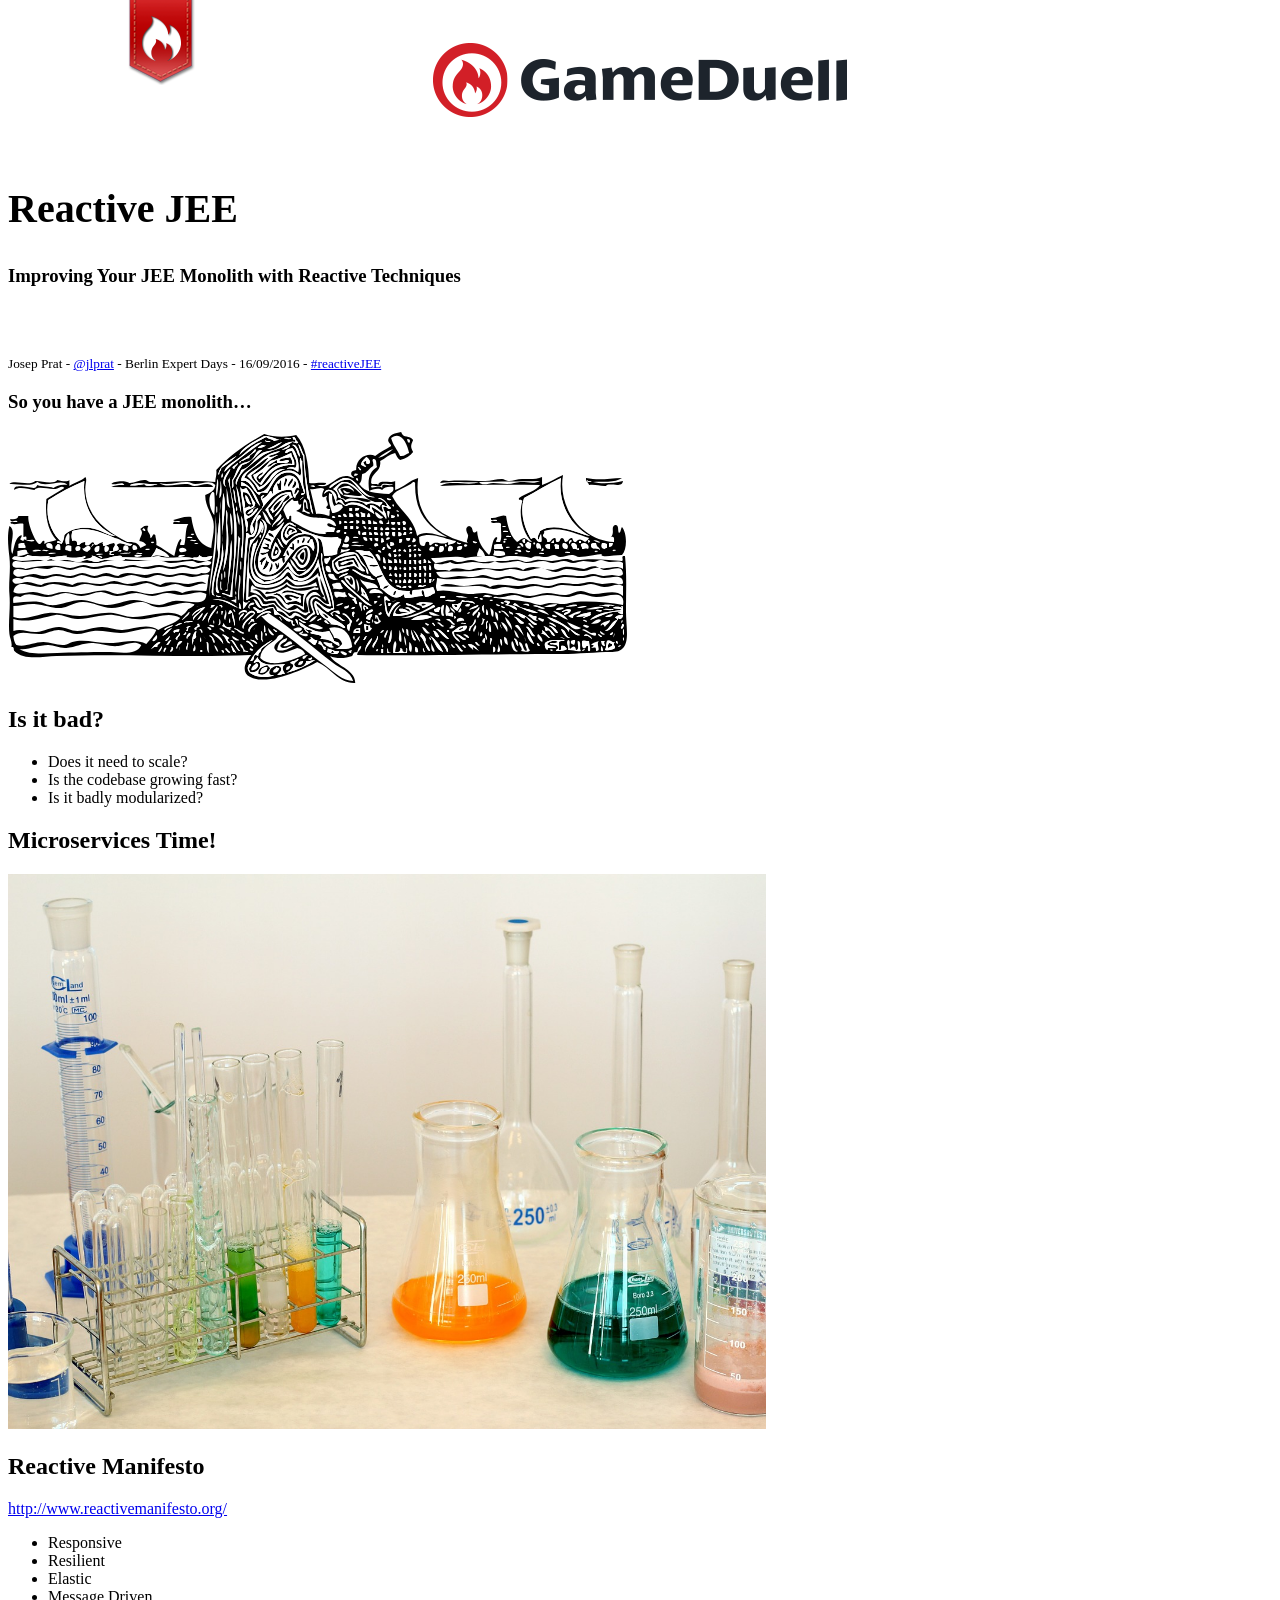
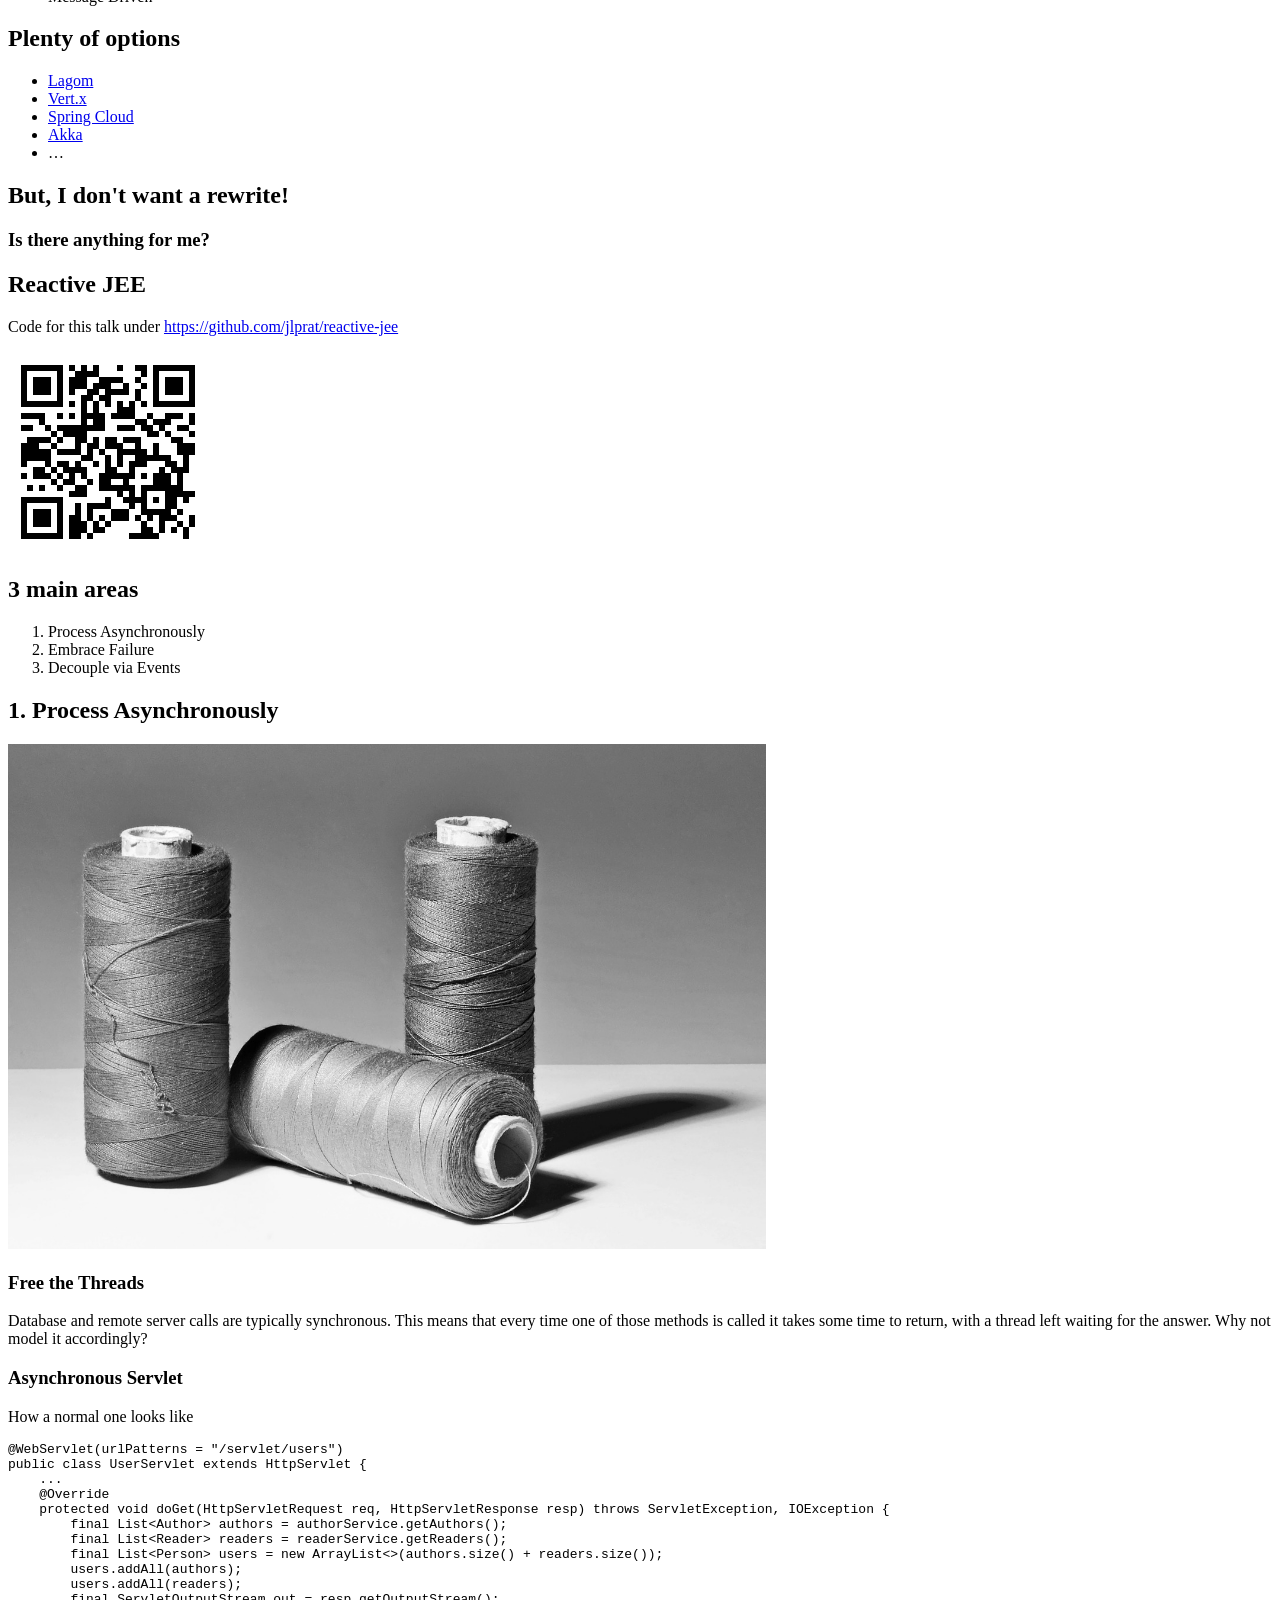
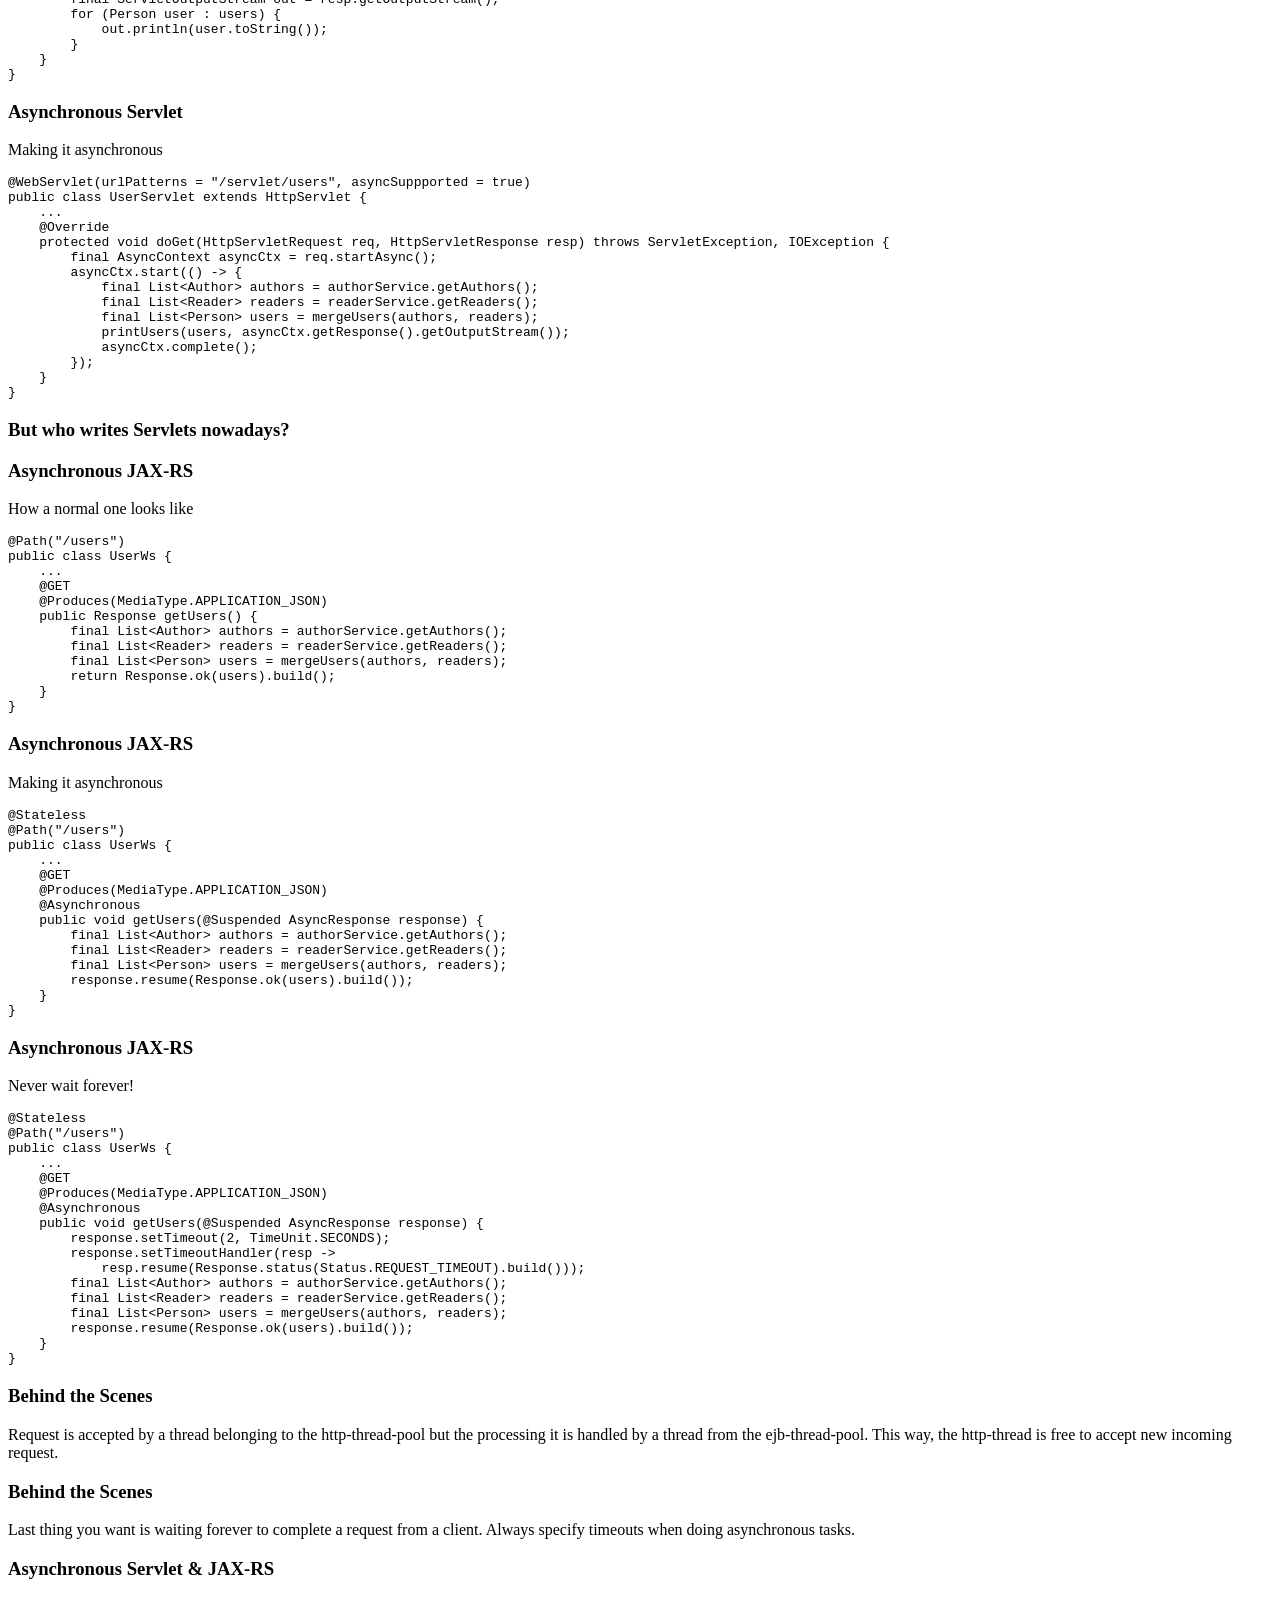
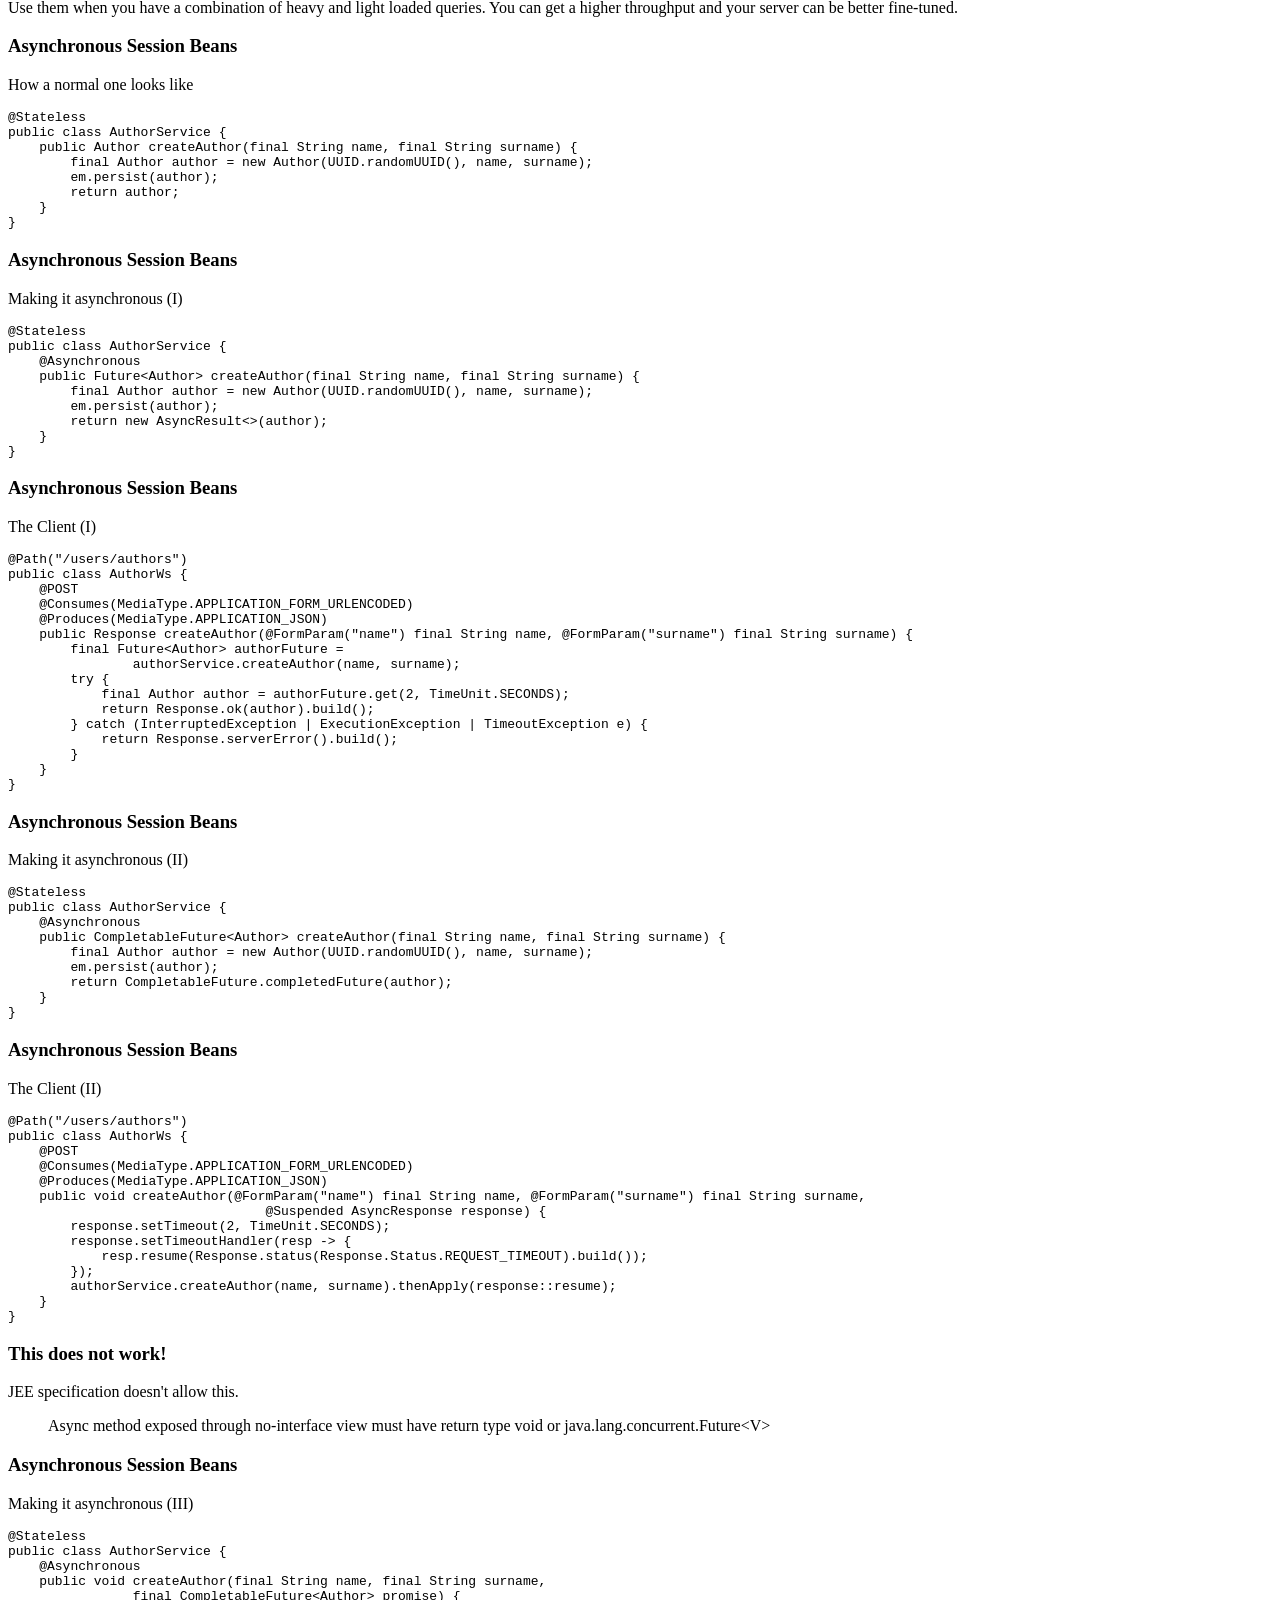
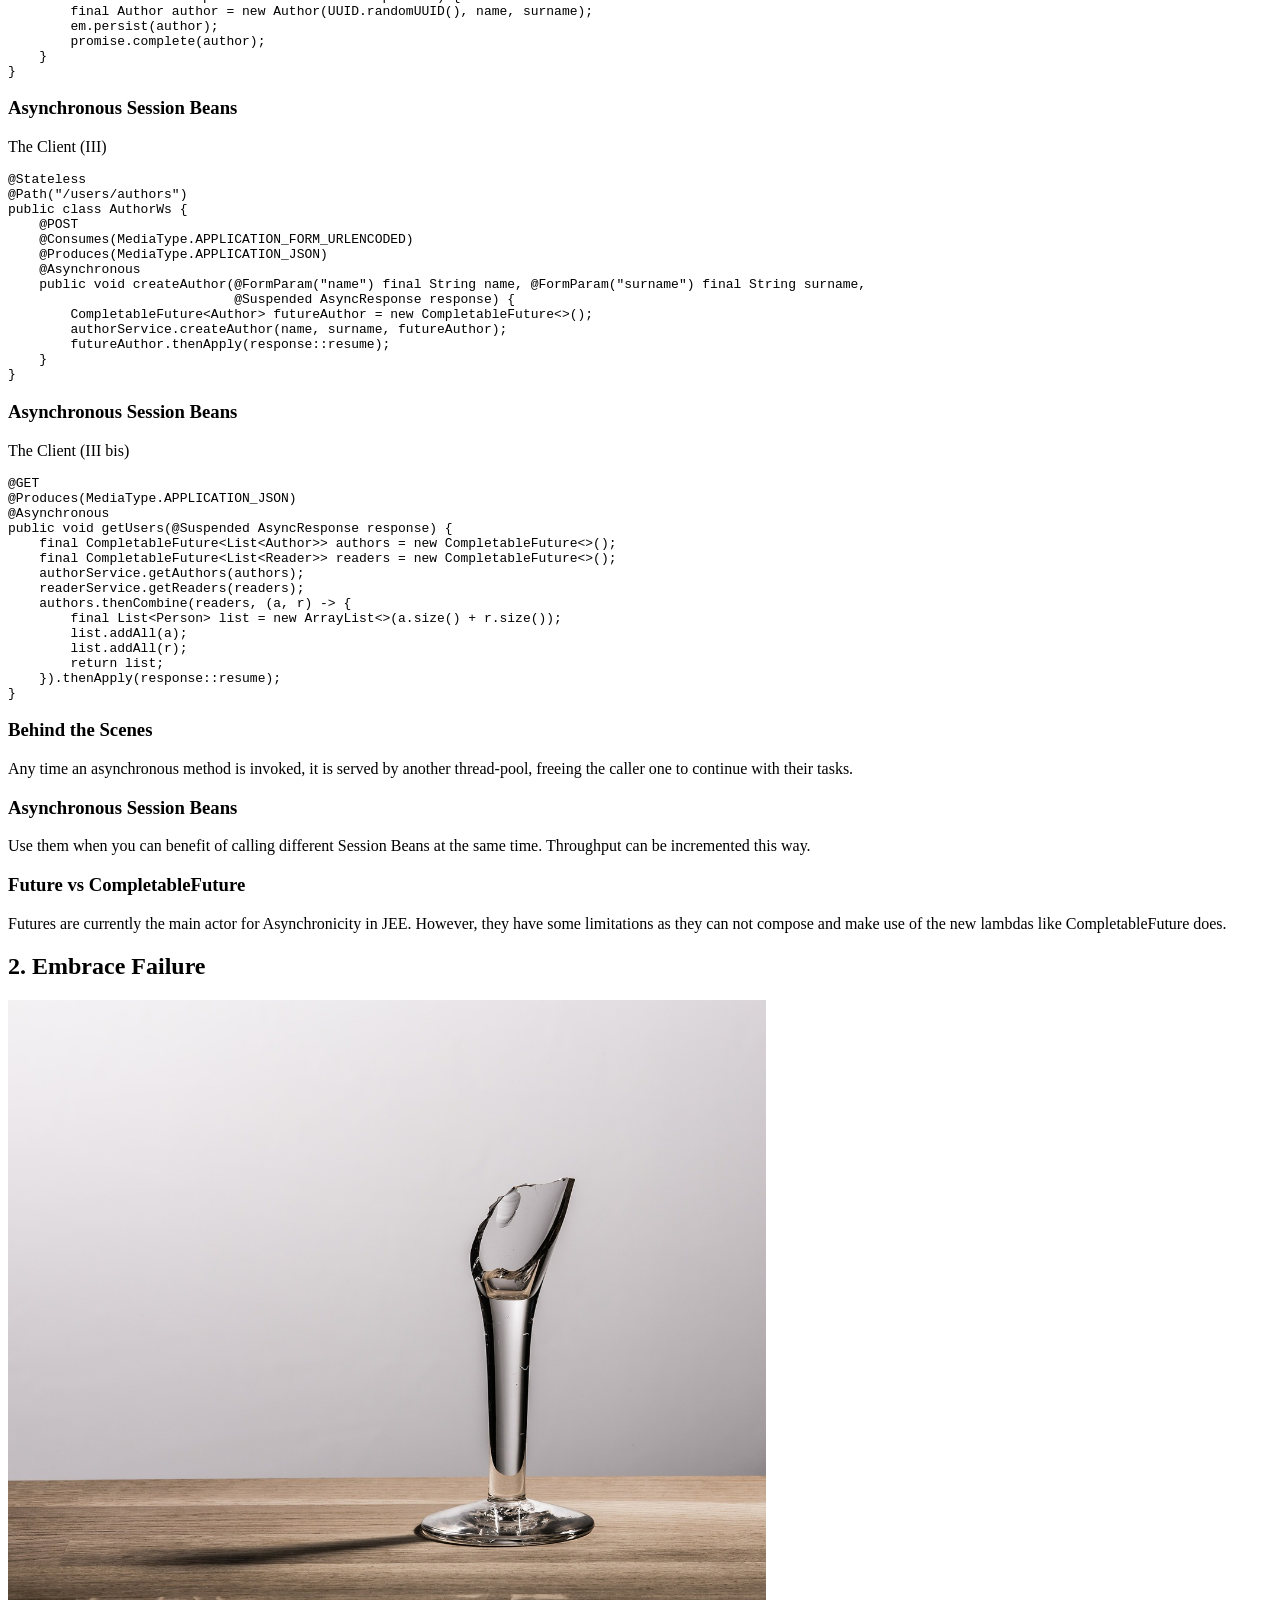
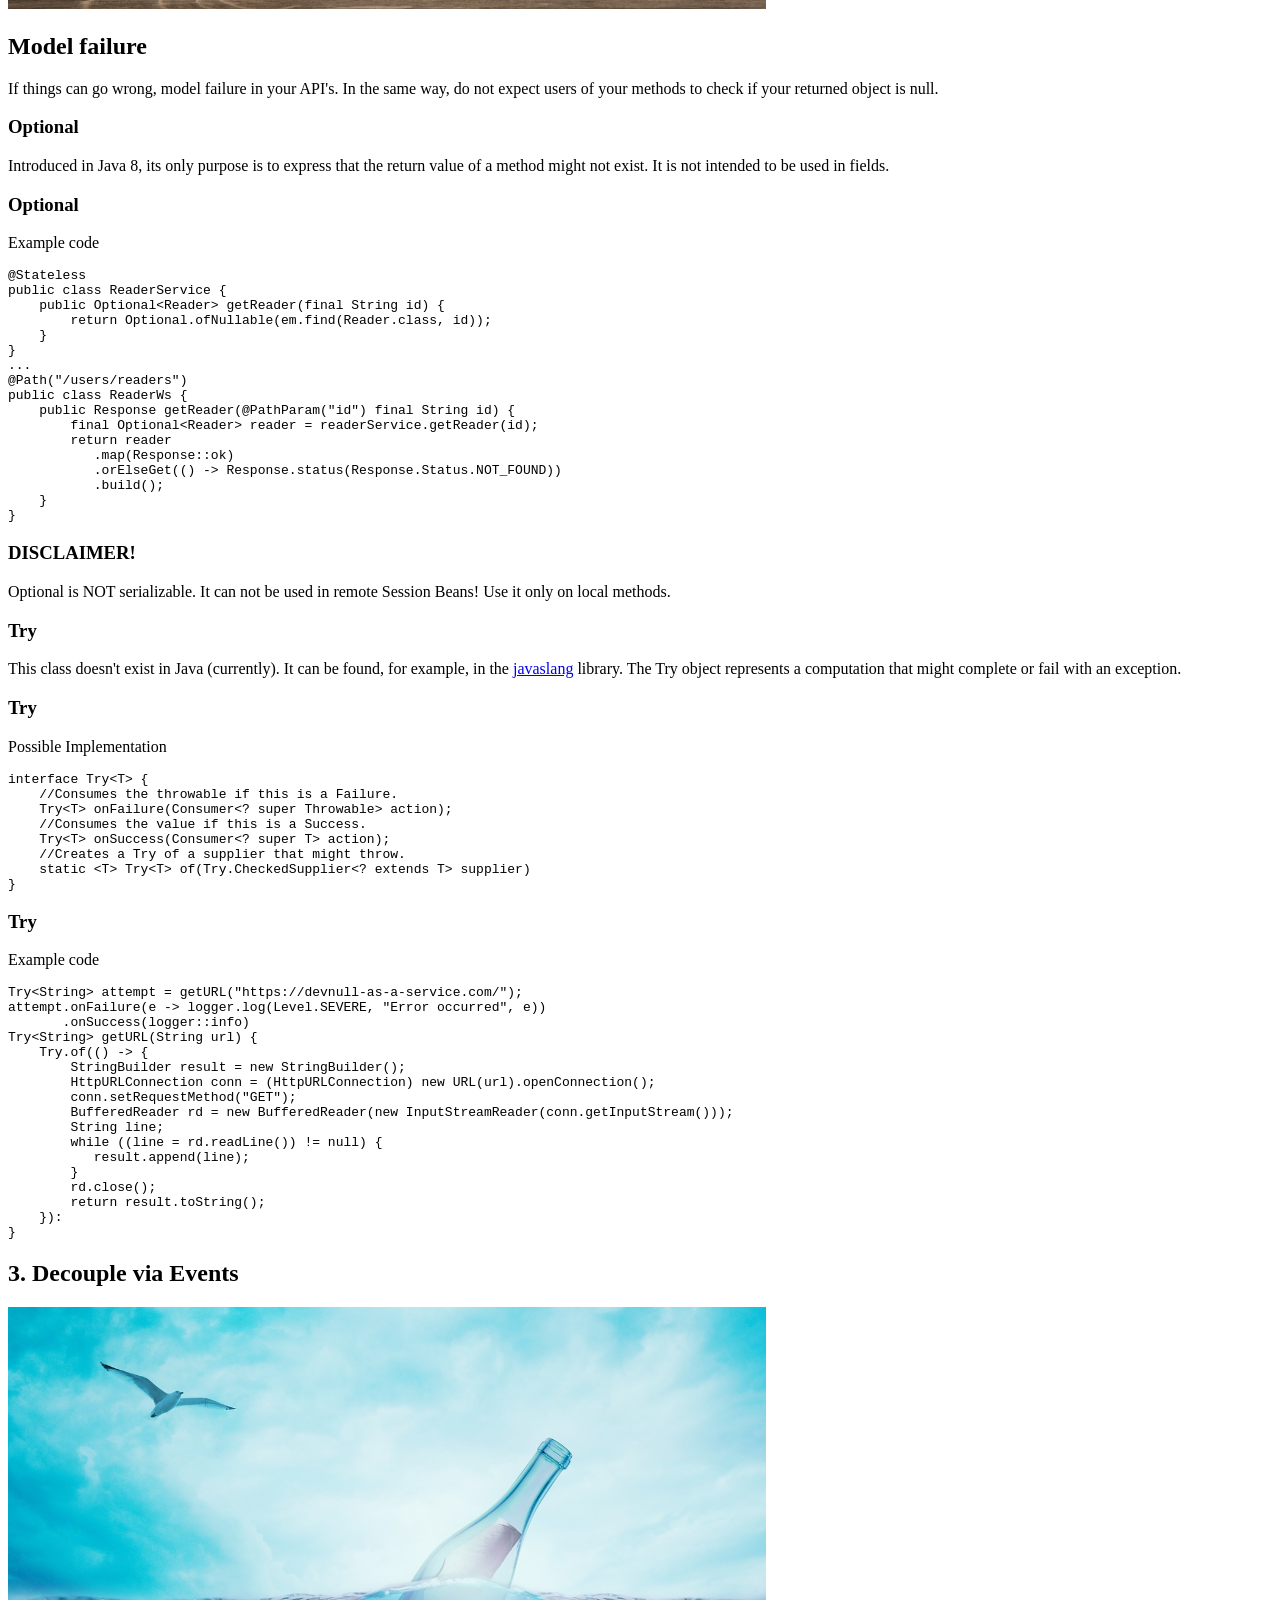
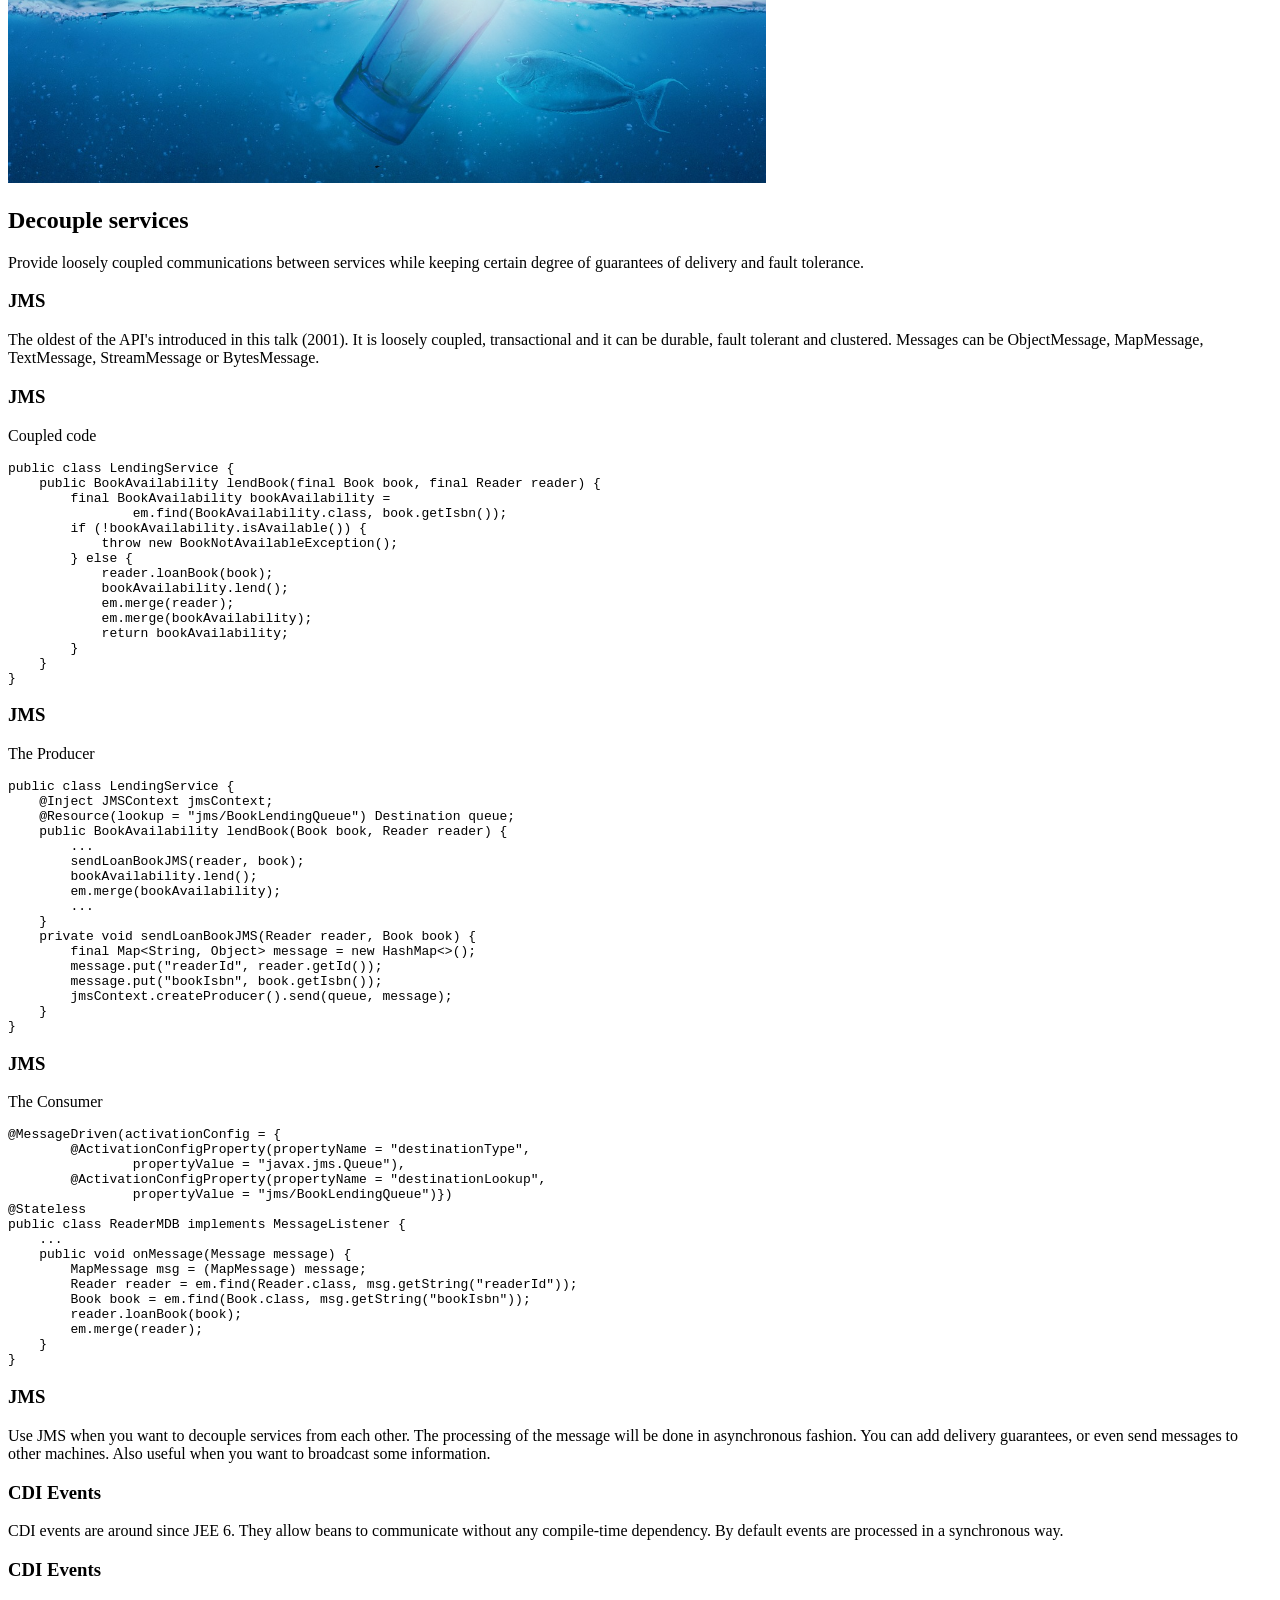
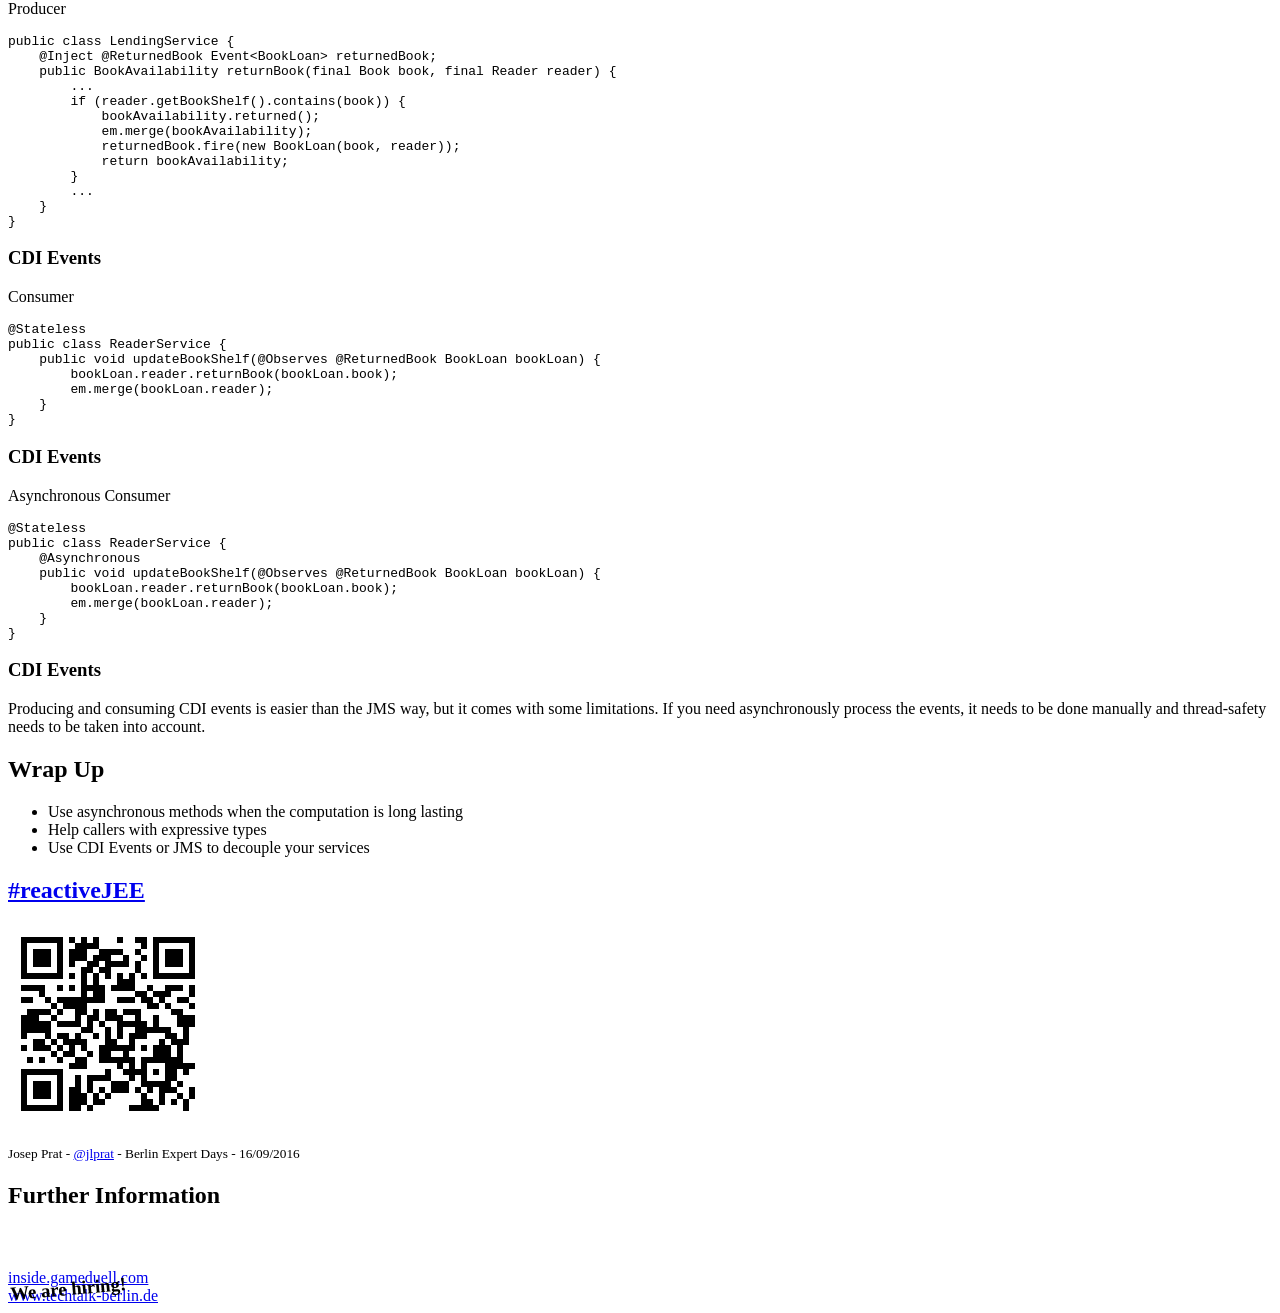
==== commit 1caa1a0d: "changed titles" ====
--- a/docs/index.html
+++ b/docs/index.html
@@ -93,13 +93,13 @@
         <section>
             <h2>3 main areas</h2>
             <ol>
-                <li class="fragment">Asynchronicity</li>
-                <li class="fragment">Things fail</li>
-                <li class="fragment">Event based</li>
+                <li class="fragment">Process Asynchronously</li>
+                <li class="fragment">Embrace Failure</li>
+                <li class="fragment">Decouple via Events</li>
             </ol>
         </section>
         <section>
-            <h2>1. Asynchronicity</h2>
+            <h2>1. Process Asynchronously</h2>
             <img src="images/yarn-671956_1280.jpg" alt="threads" width="60%">
         </section>
         <section>
@@ -293,6 +293,7 @@
         </section>
         <section>
             <h3>This does not work!</h3>
+            <p>JEE specification doesn't allow this.</p>
             <blockquote>Async method exposed through no-interface view must  have return type void or java.lang.concurrent.Future&lt;V&gt;</blockquote>
         </section>
         <section>
@@ -361,7 +362,7 @@
             <p>Futures are currently the main actor for Asynchronicity in JEE. However, they have some limitations as they can not compose and make use of the new lambdas like CompletableFuture does.</p>
         </section>
         <section>
-            <h2>2. Things fail</h2>
+            <h2>2. Embrace Failure</h2>
             <img src="images/glass-602889_1280.jpg" alt="broken" width="60%">
         </section>
         <section>
@@ -435,7 +436,7 @@
 }</code></pre>
         </section>
         <section>
-            <h2>3. Event Based</h2>
+            <h2>3. Decouple via Events</h2>
             <img src="images/sea-1377712_1280.jpg" alt="messaging" width="60%">
         </section>
         <section>
@@ -444,7 +445,7 @@
         </section>
         <section>
             <h3>JMS</h3>
-            <p>The oldest of the API's introduced in this talk. It is loosely coupled, transactional and it can be durable, fault tolerant and clustered. Messages can be ObjectMessage, MapMessage, TextMessage, StreamMessage or BytesMessage.</p>
+            <p>The oldest of the API's introduced in this talk (2001). It is loosely coupled, transactional and it can be durable, fault tolerant and clustered. Messages can be ObjectMessage, MapMessage, TextMessage, StreamMessage or BytesMessage.</p>
         </section>
         <section>
             <h3>JMS</h3>
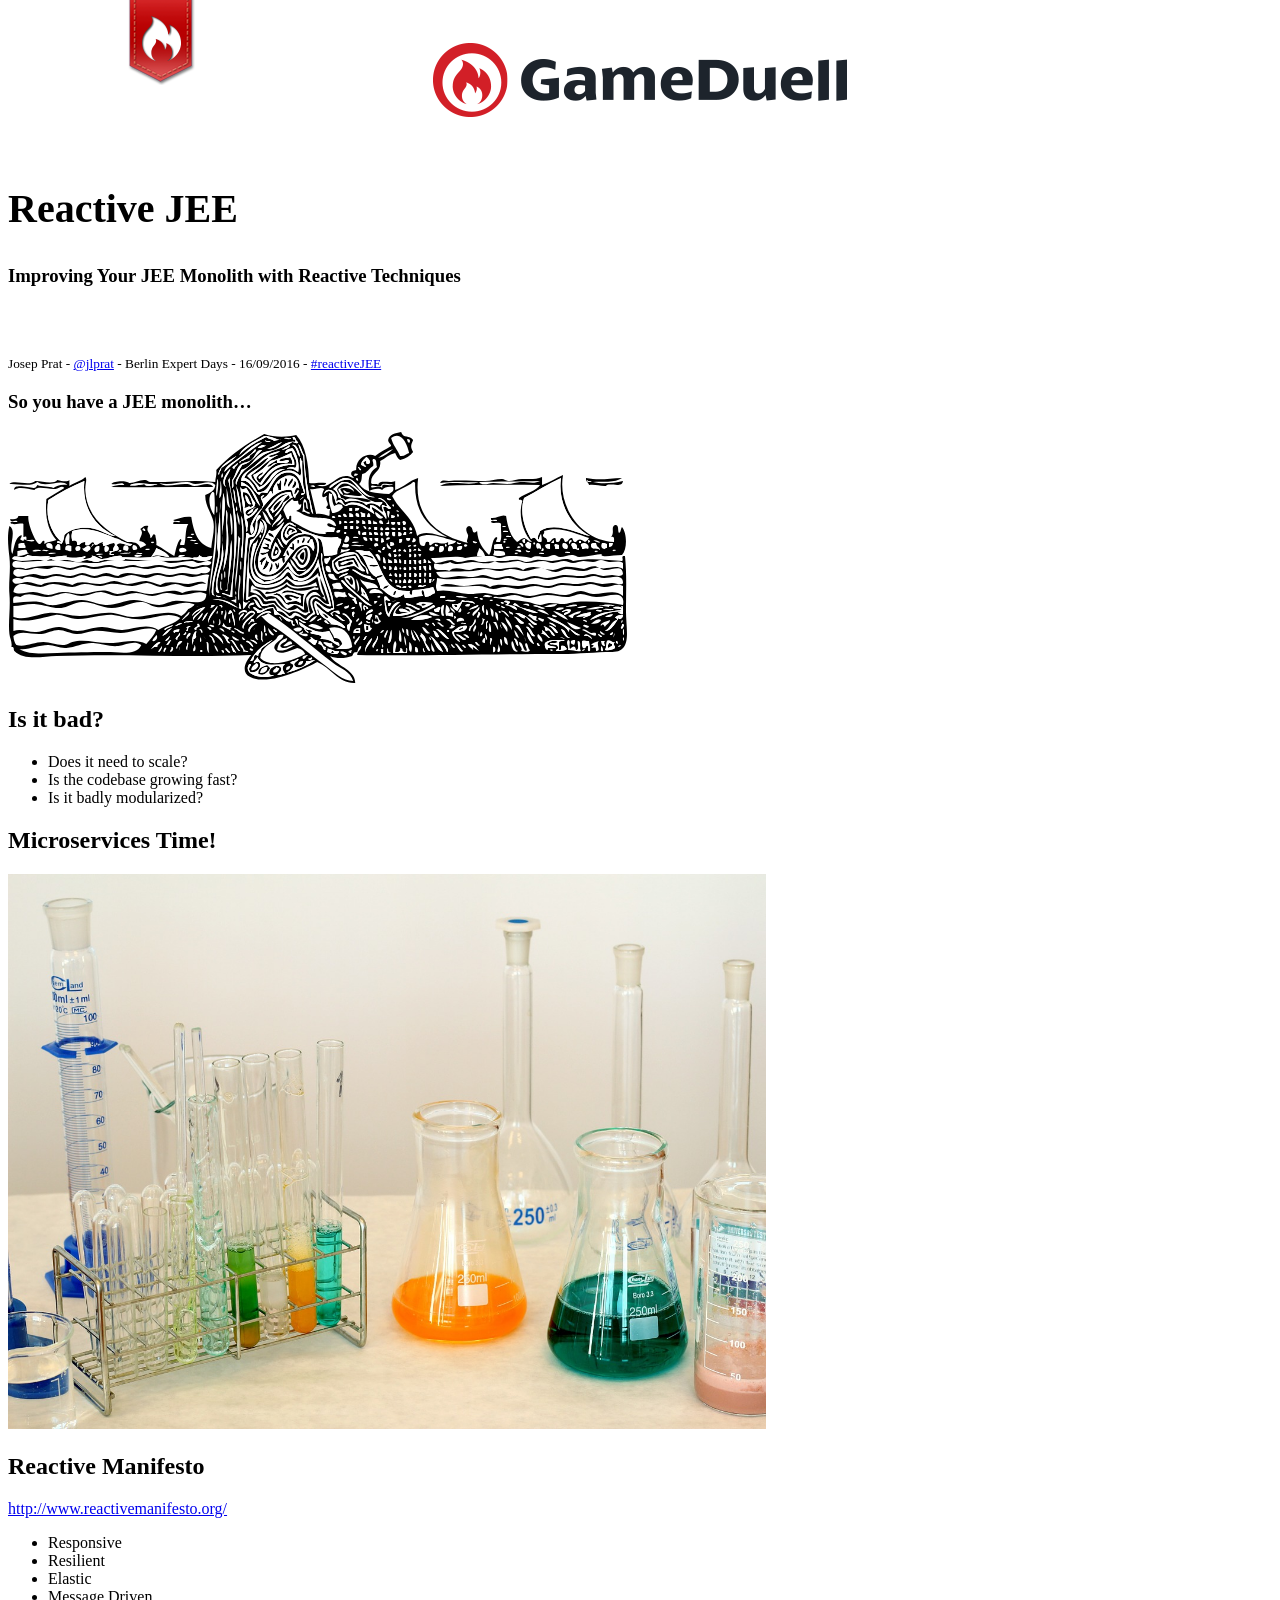
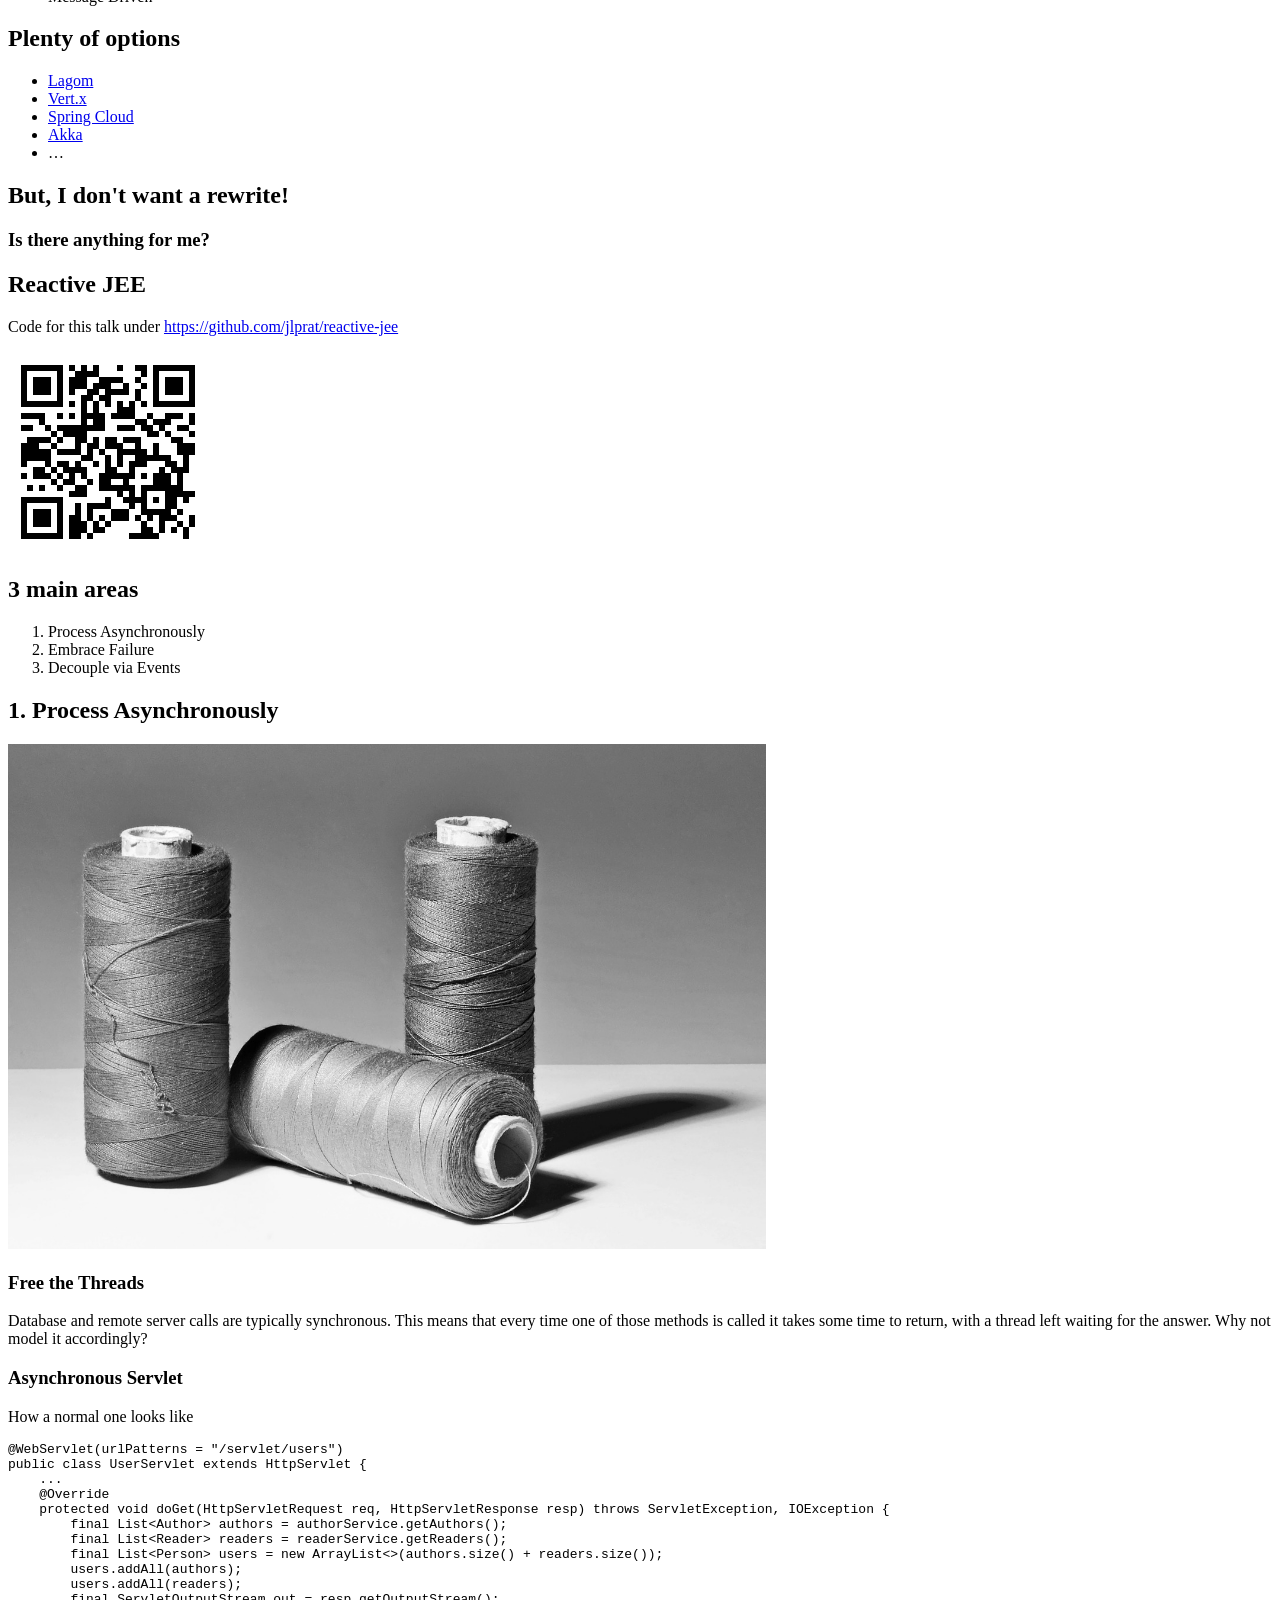
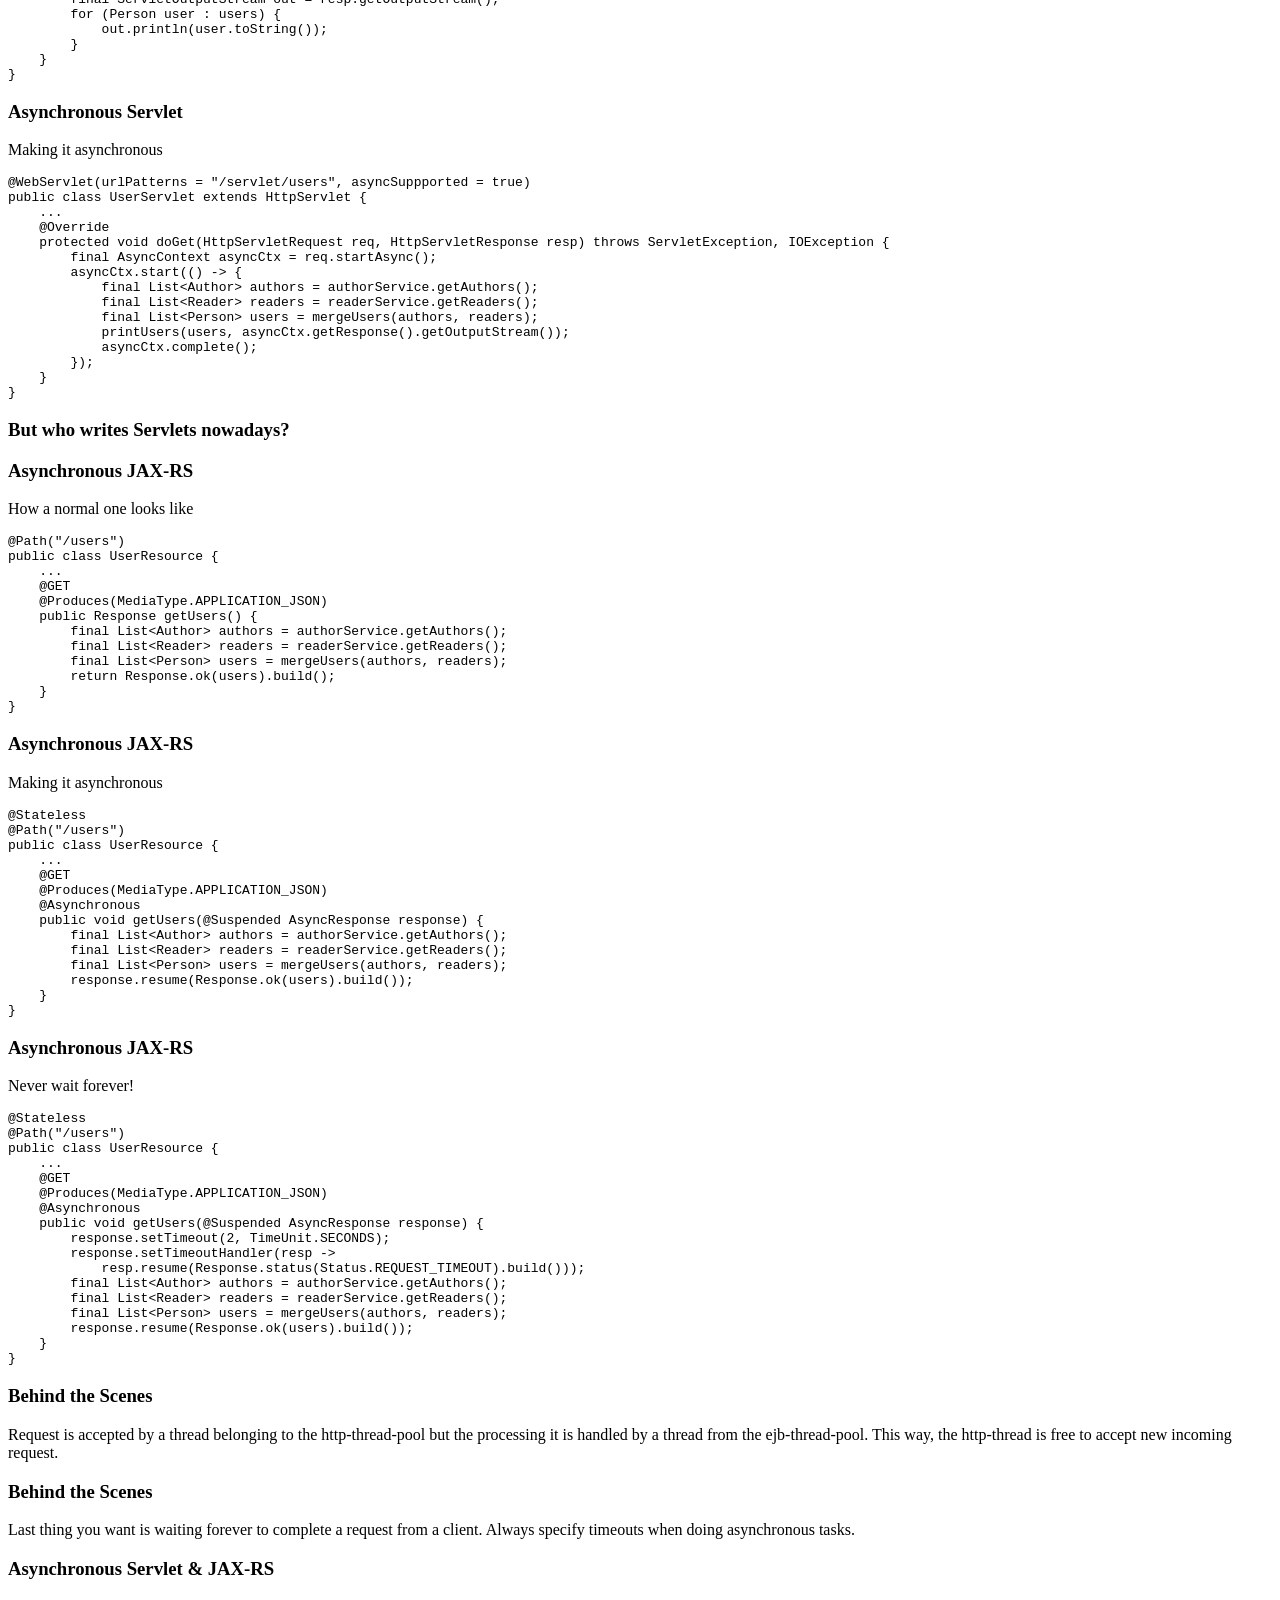
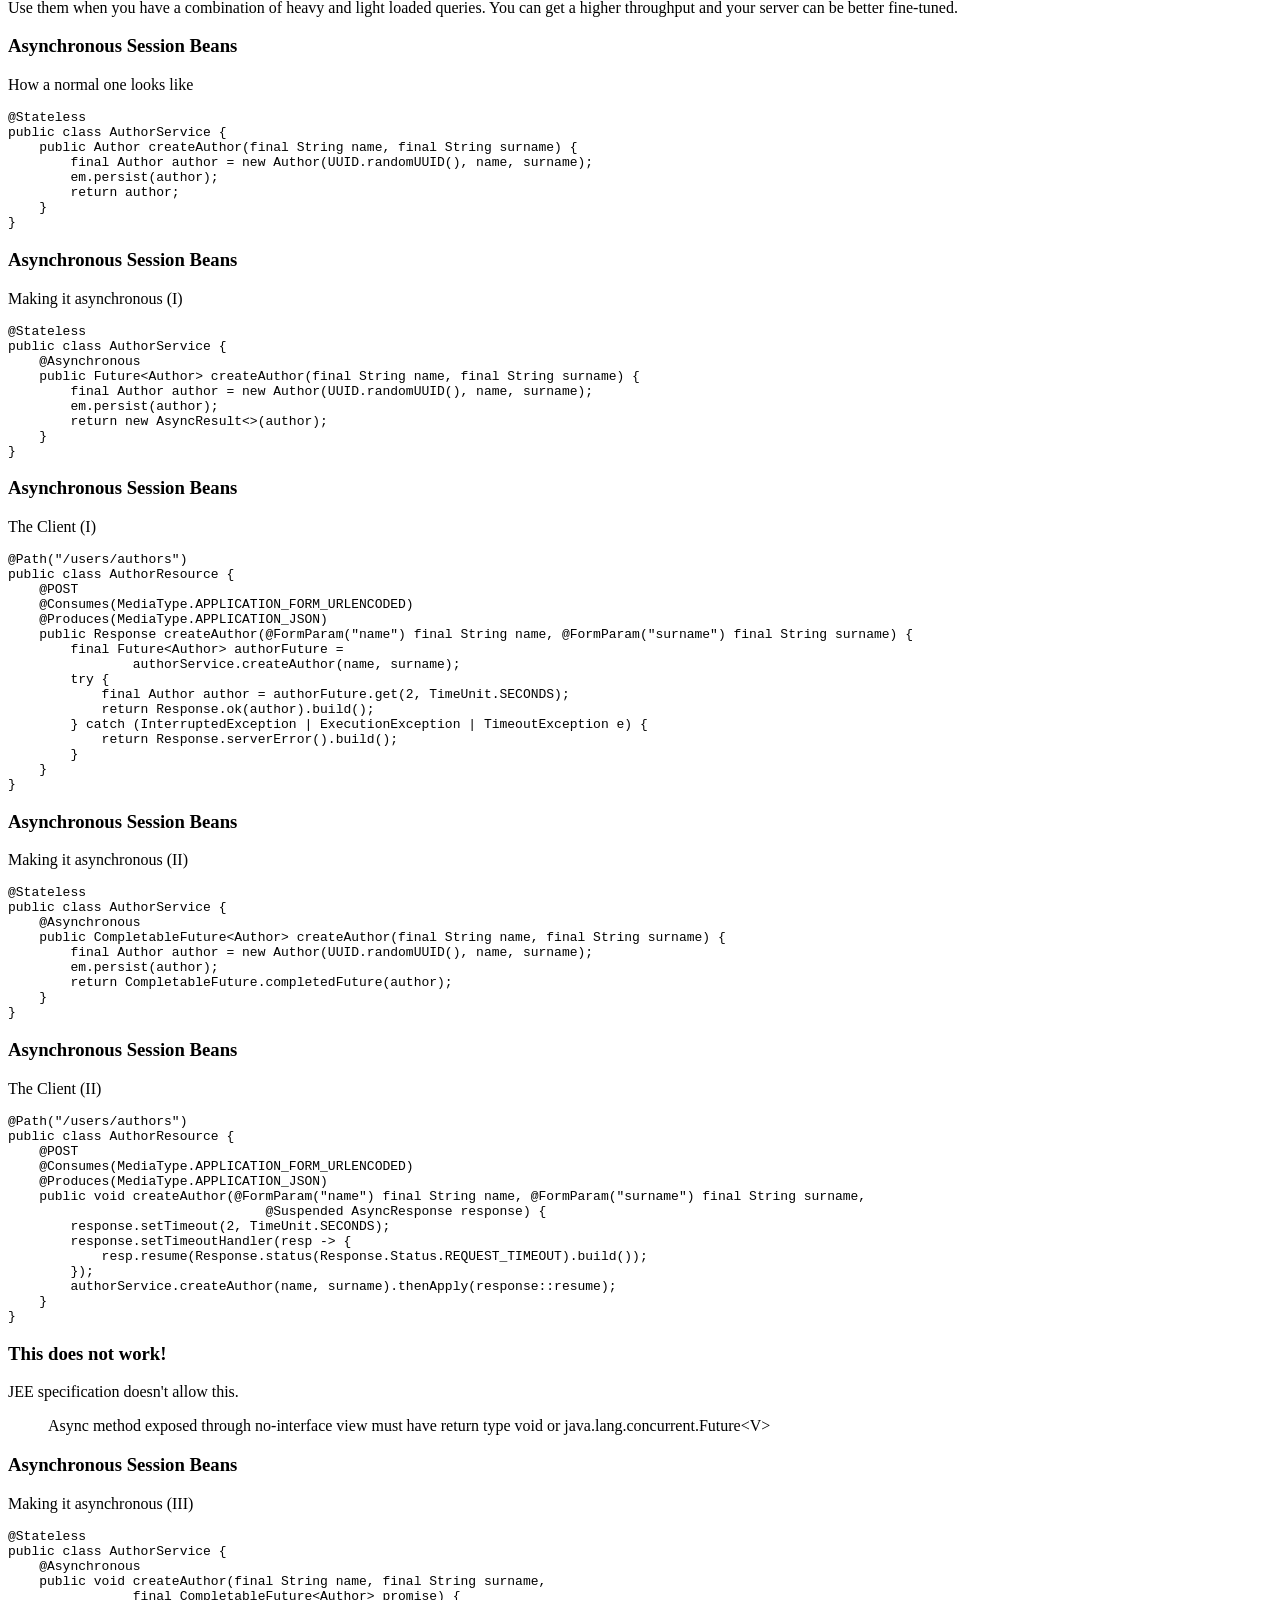
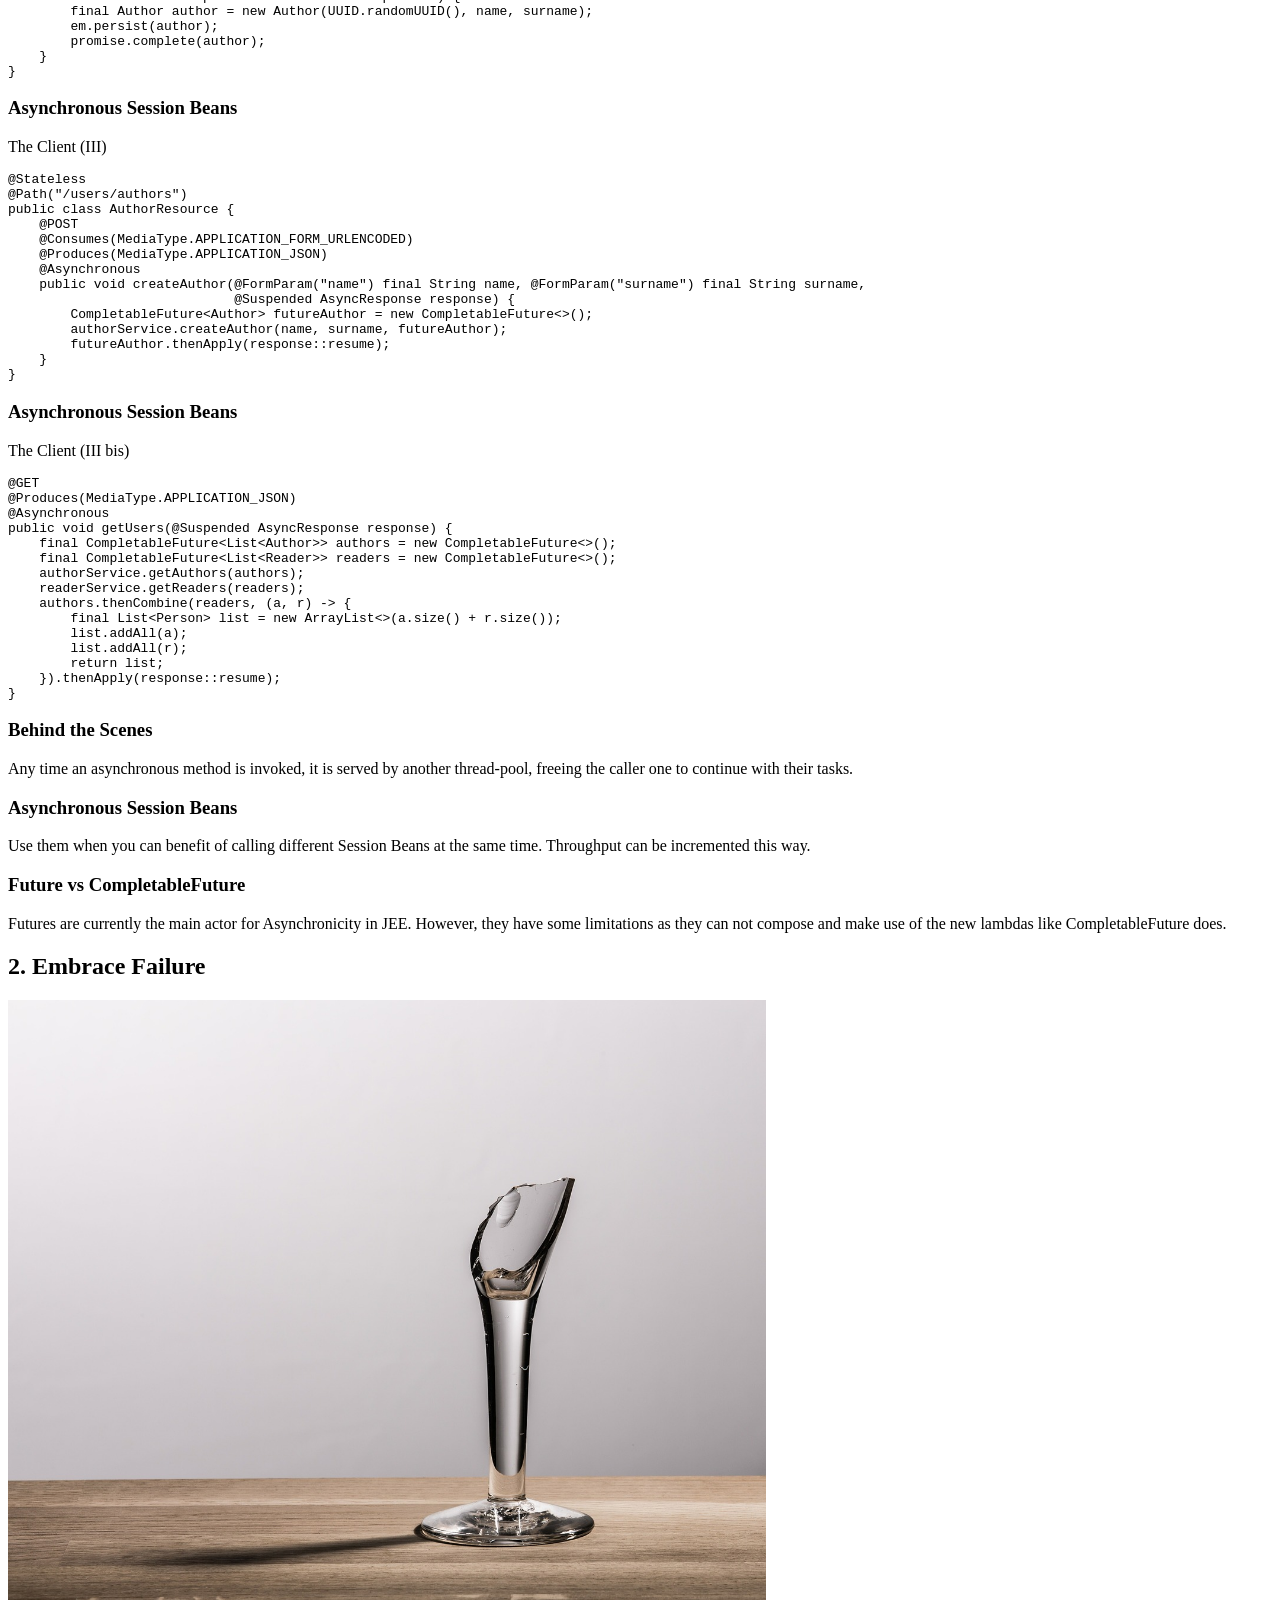
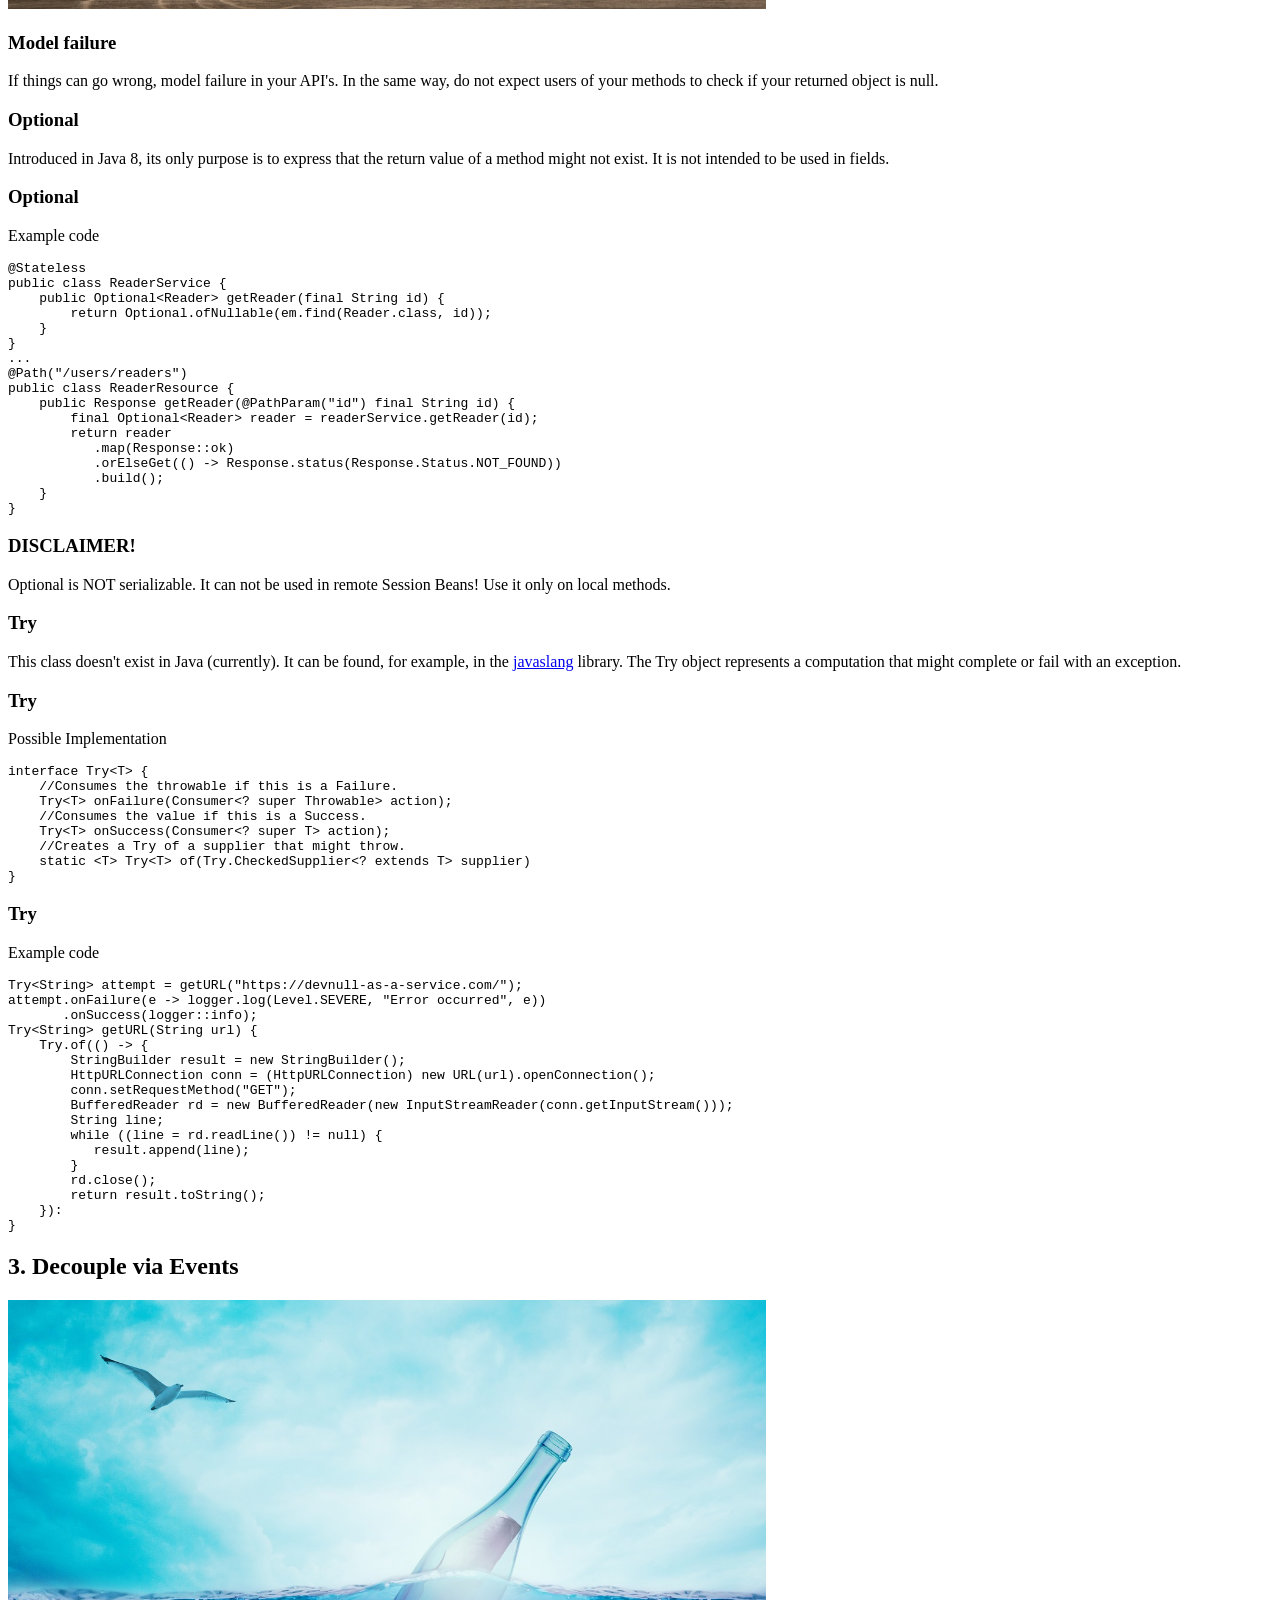
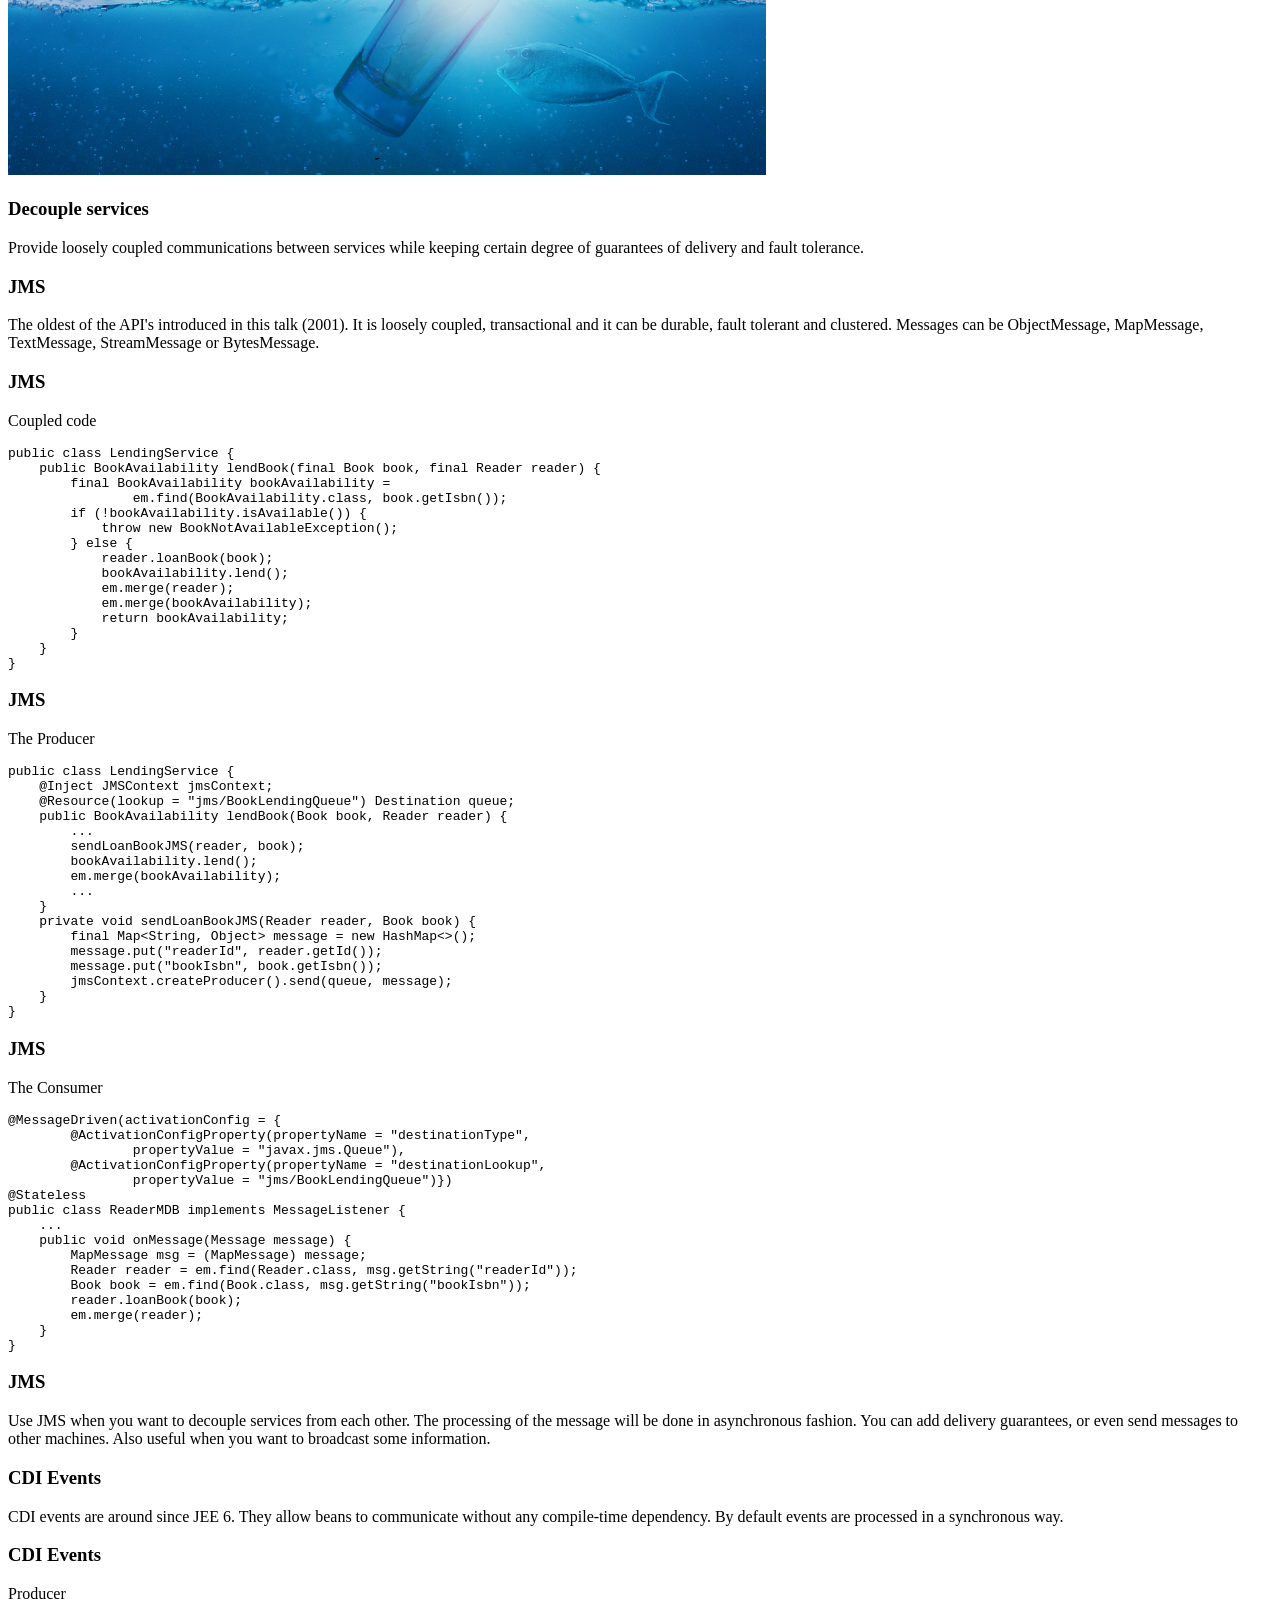
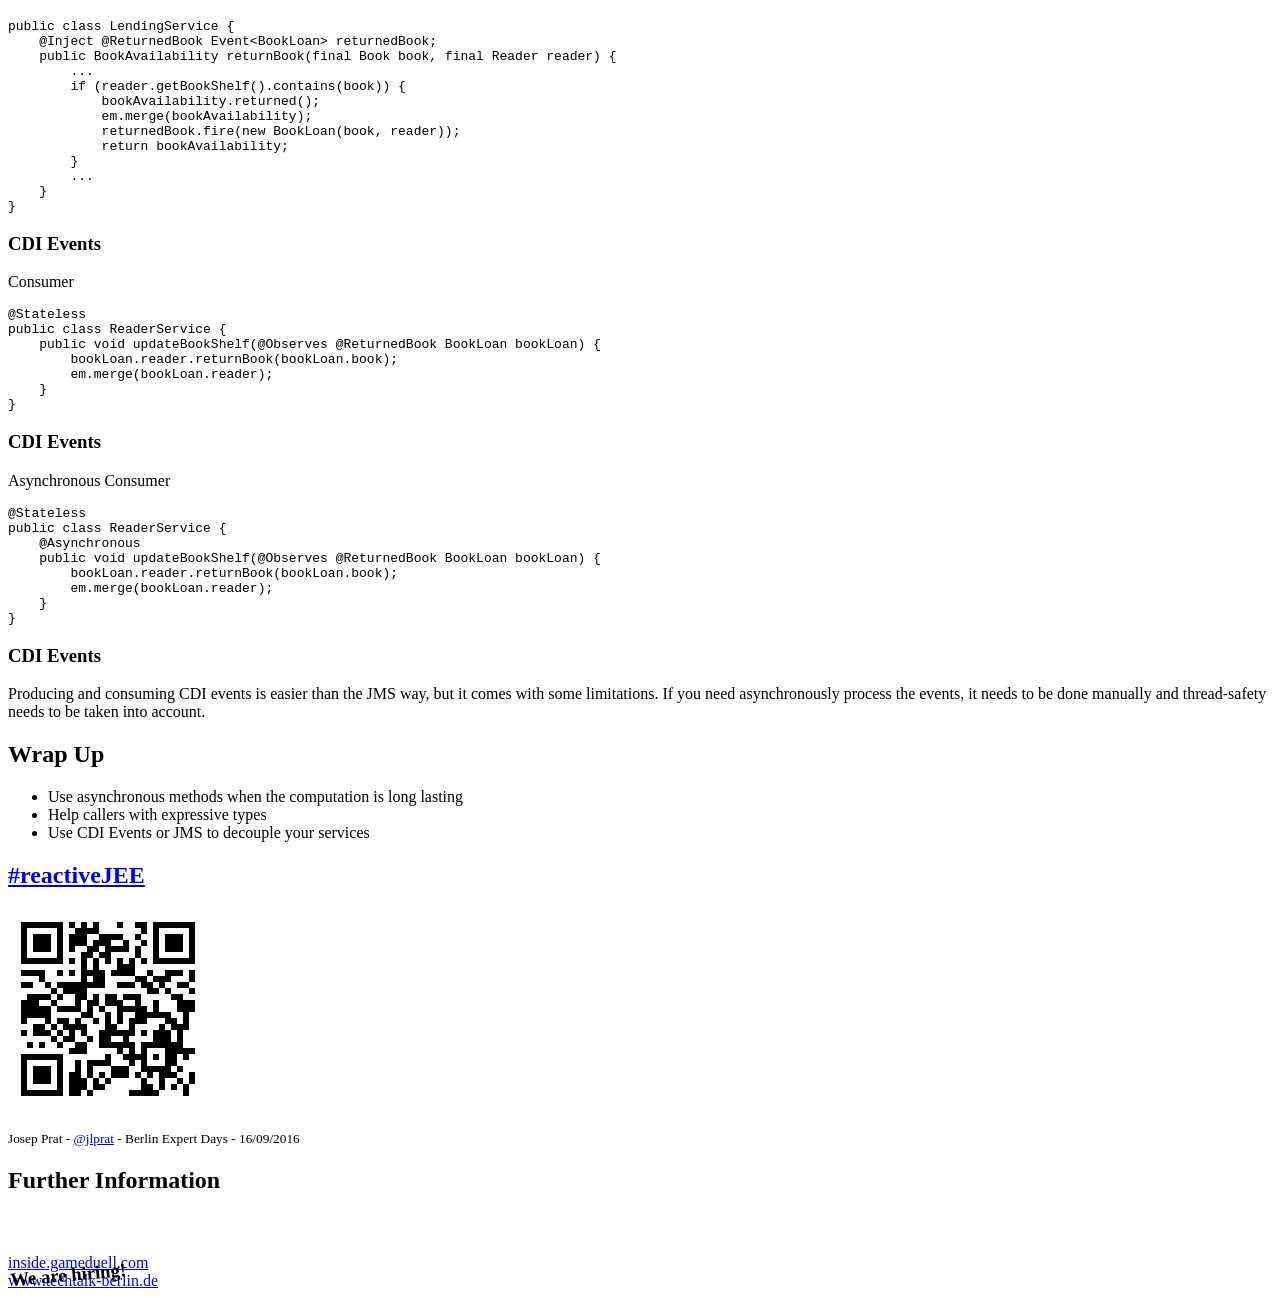
==== commit f5899e54: "renamed rest end-points in examples" ====
--- a/docs/index.html
+++ b/docs/index.html
@@ -152,7 +152,7 @@
             <h3>Asynchronous JAX-RS</h3>
             <p>How a normal one looks like</p>
             <pre><code>@Path("/users")
-public class UserWs {
+public class UserResource {
     ...
     @GET
     @Produces(MediaType.APPLICATION_JSON)
@@ -169,7 +169,7 @@
             <p>Making it asynchronous</p>
             <pre><code>@Stateless
 @Path("/users")
-public class UserWs {
+public class UserResource {
     ...
     @GET
     @Produces(MediaType.APPLICATION_JSON)
@@ -187,7 +187,7 @@
             <p>Never wait forever!</p>
             <pre><code>@Stateless
 @Path("/users")
-public class UserWs {
+public class UserResource {
     ...
     @GET
     @Produces(MediaType.APPLICATION_JSON)
@@ -244,7 +244,7 @@
             <h3>Asynchronous Session Beans</h3>
             <p>The Client (I)</p>
             <pre><code>@Path("/users/authors")
-public class AuthorWs {
+public class AuthorResource {
     @POST
     @Consumes(MediaType.APPLICATION_FORM_URLENCODED)
     @Produces(MediaType.APPLICATION_JSON)
@@ -277,7 +277,7 @@
             <h3>Asynchronous Session Beans</h3>
             <p>The Client (II)</p>
             <pre><code>@Path("/users/authors")
-public class AuthorWs {
+public class AuthorResource {
     @POST
     @Consumes(MediaType.APPLICATION_FORM_URLENCODED)
     @Produces(MediaType.APPLICATION_JSON)
@@ -316,7 +316,7 @@
                 <p>The Client (III)</p>
                 <pre><code>@Stateless
 @Path("/users/authors")
-public class AuthorWs {
+public class AuthorResource {
     @POST
     @Consumes(MediaType.APPLICATION_FORM_URLENCODED)
     @Produces(MediaType.APPLICATION_JSON)
@@ -366,7 +366,7 @@
             <img src="images/glass-602889_1280.jpg" alt="broken" width="60%">
         </section>
         <section>
-            <h2>Model failure</h2>
+            <h3>Model failure</h3>
             <p>If things can go wrong, model failure in your API's. In the same way, do not expect users of your methods to check if your returned object is null.</p>
         </section>
         <section>
@@ -384,7 +384,7 @@
 }
 ...
 @Path("/users/readers")
-public class ReaderWs {
+public class ReaderResource {
     public Response getReader(@PathParam("id") final String id) {
         final Optional&lt;Reader&gt; reader = readerService.getReader(id);
         return reader
@@ -419,7 +419,7 @@
             <p>Example code</p>
             <pre><code>Try&lt;String&gt; attempt = getURL("https://devnull-as-a-service.com/");
 attempt.onFailure(e -> logger.log(Level.SEVERE, "Error occurred", e))
-       .onSuccess(logger::info)
+       .onSuccess(logger::info);
 Try&lt;String&gt; getURL(String url) {
     Try.of(() -> {
         StringBuilder result = new StringBuilder();
@@ -440,7 +440,7 @@
             <img src="images/sea-1377712_1280.jpg" alt="messaging" width="60%">
         </section>
         <section>
-            <h2>Decouple services</h2>
+            <h3>Decouple services</h3>
             <p>Provide loosely coupled communications between services while keeping certain degree of guarantees of delivery and fault tolerance.</p>
         </section>
         <section>
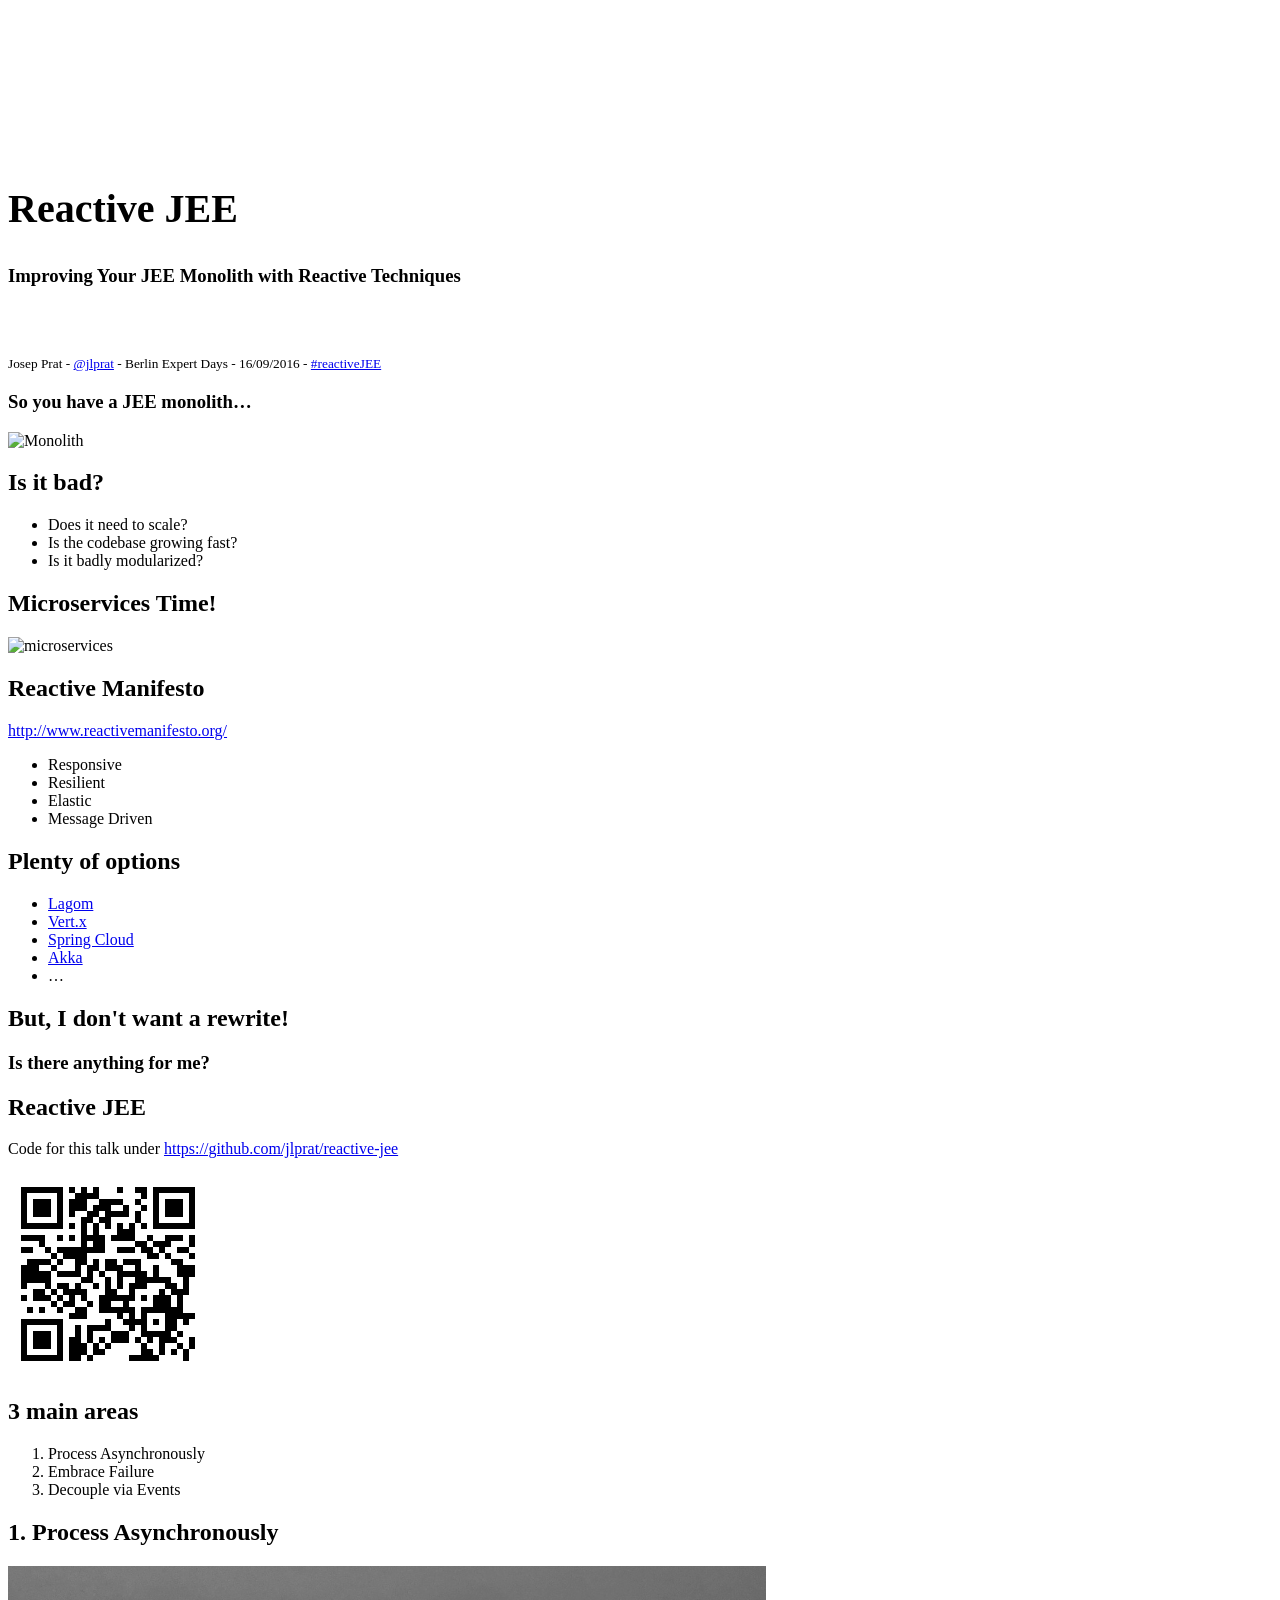
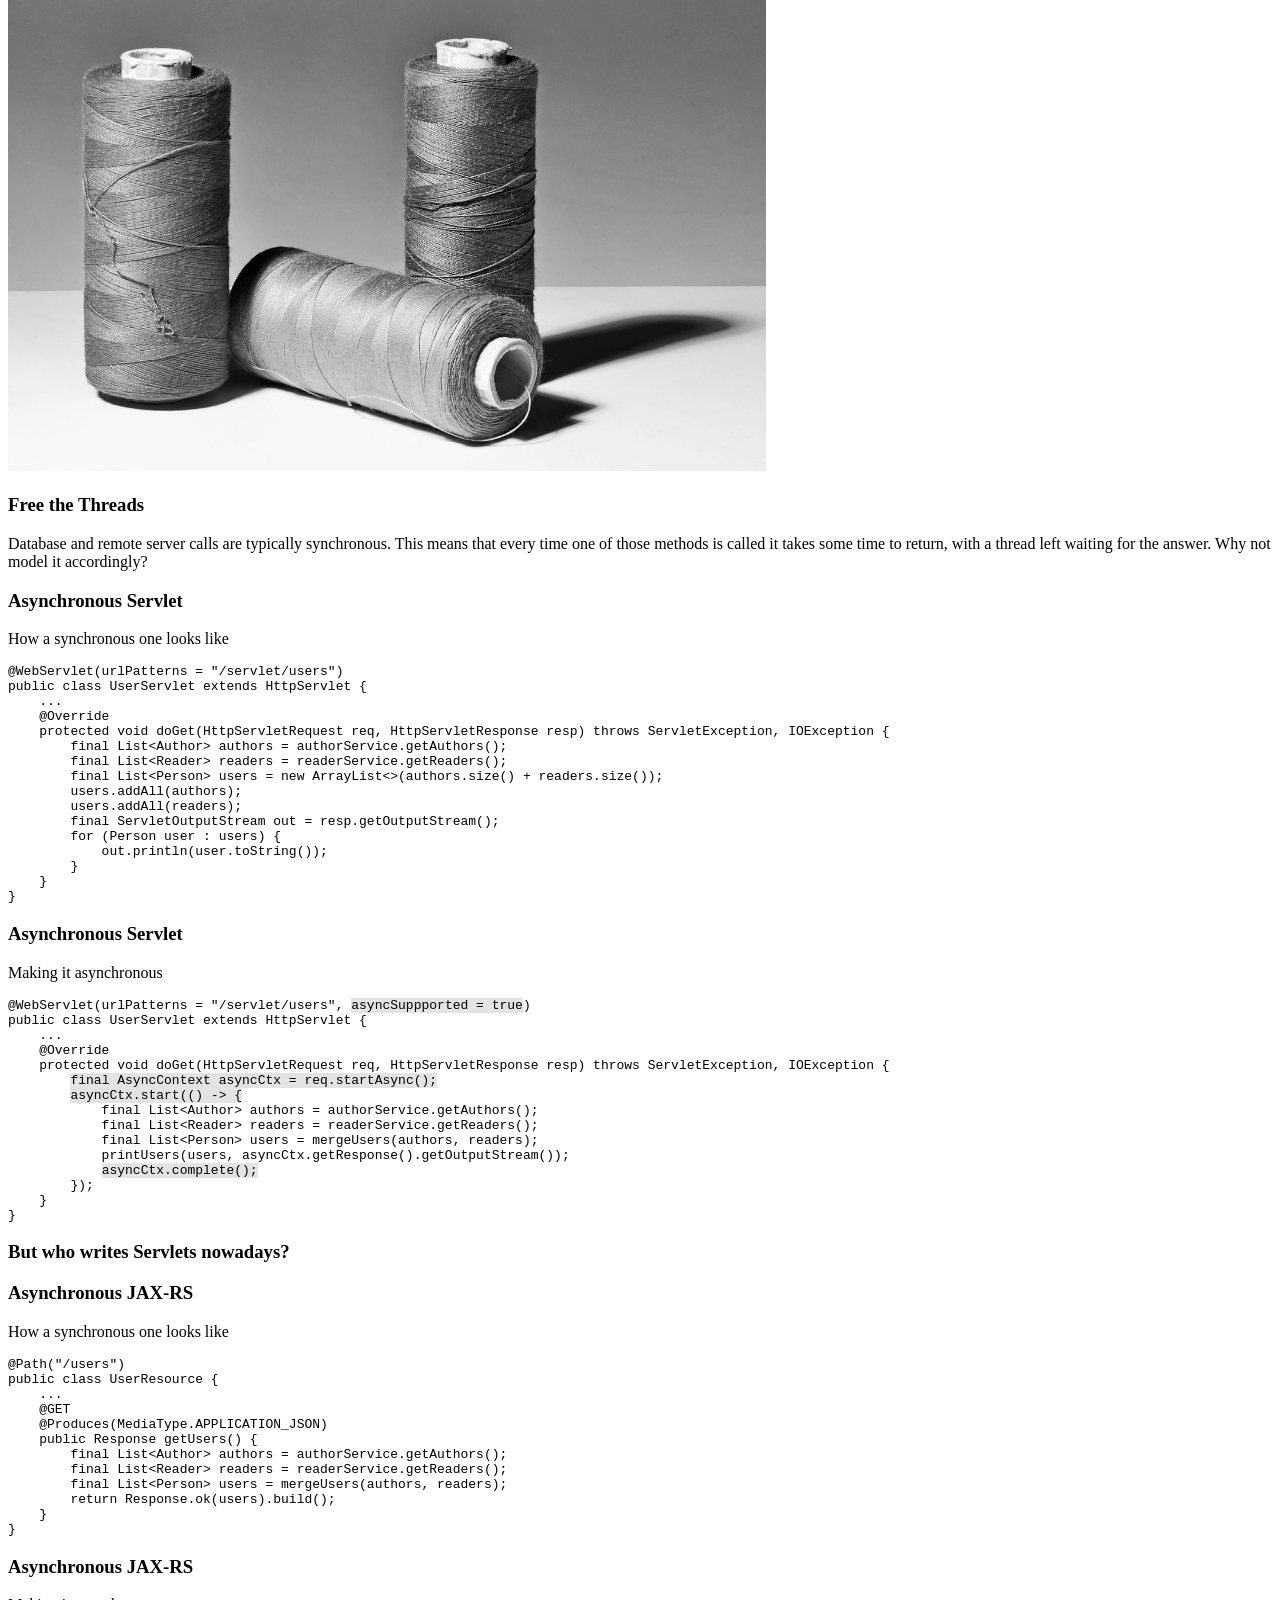
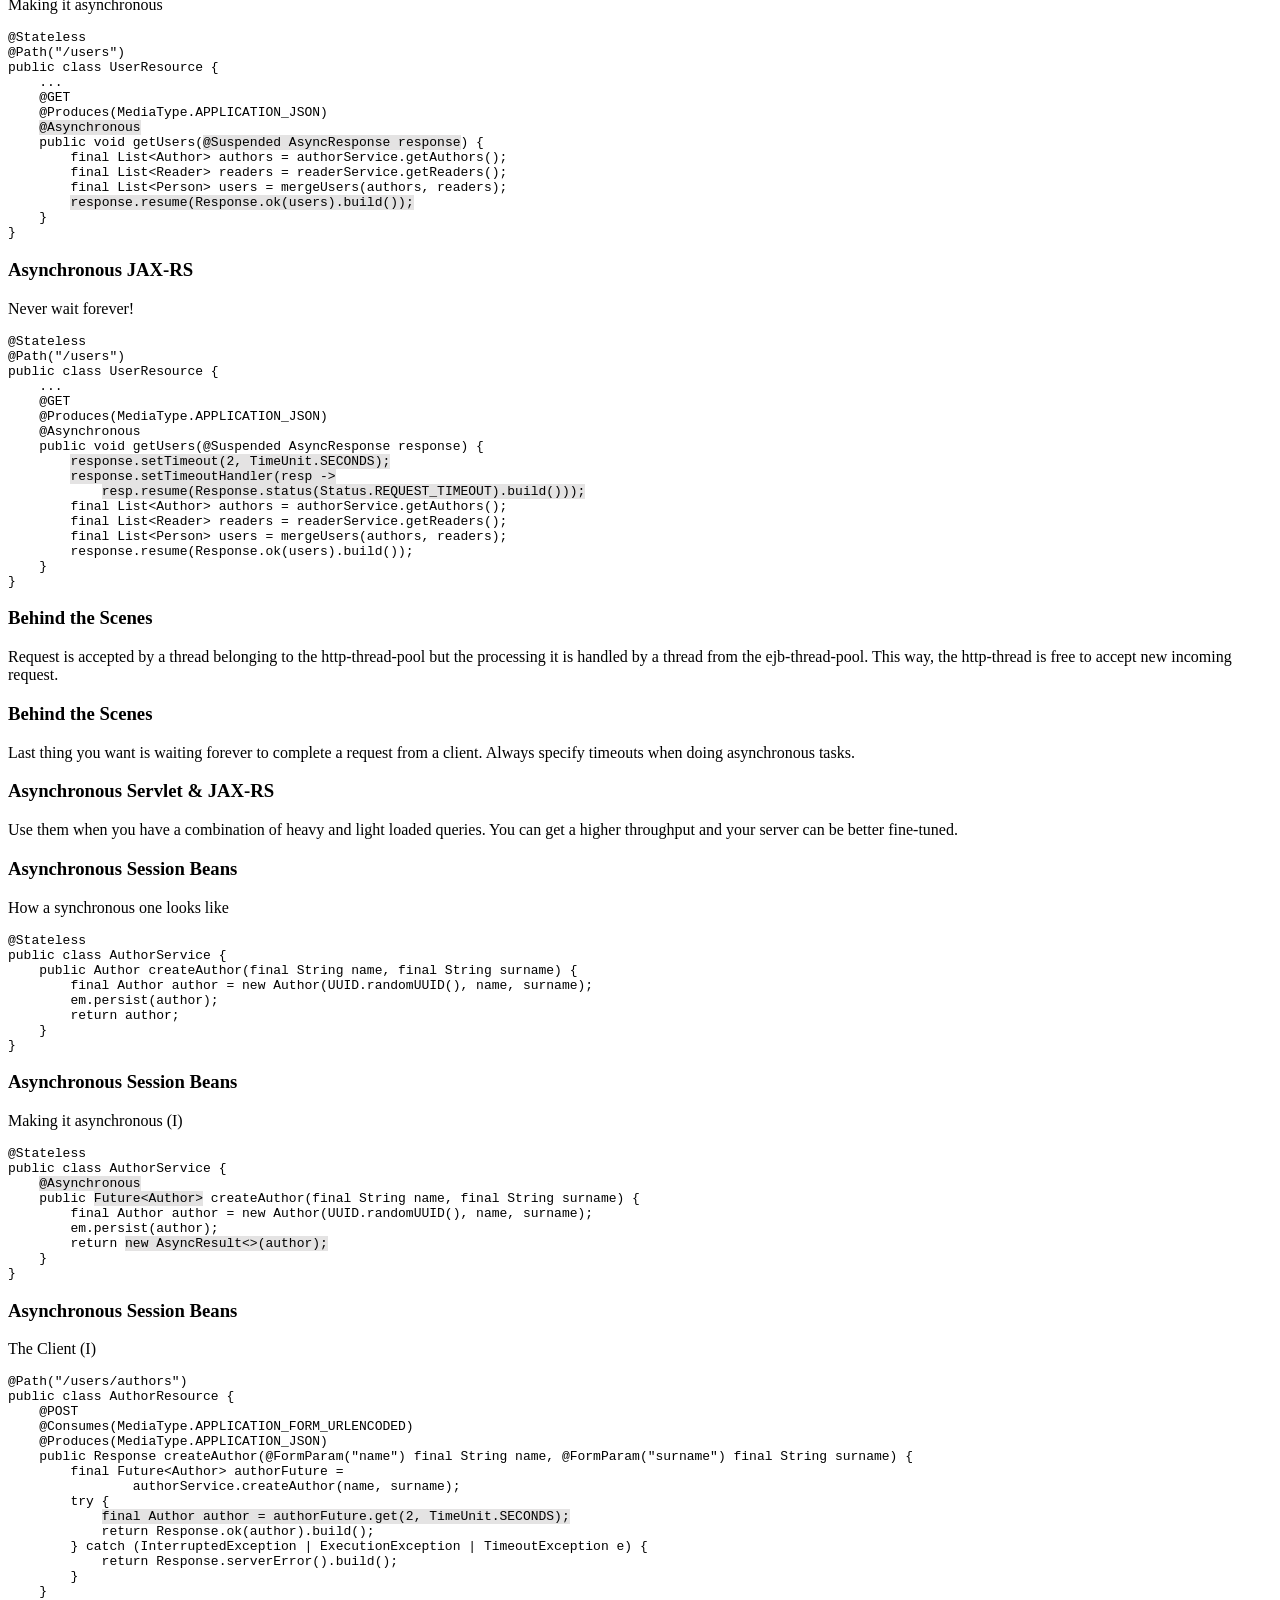
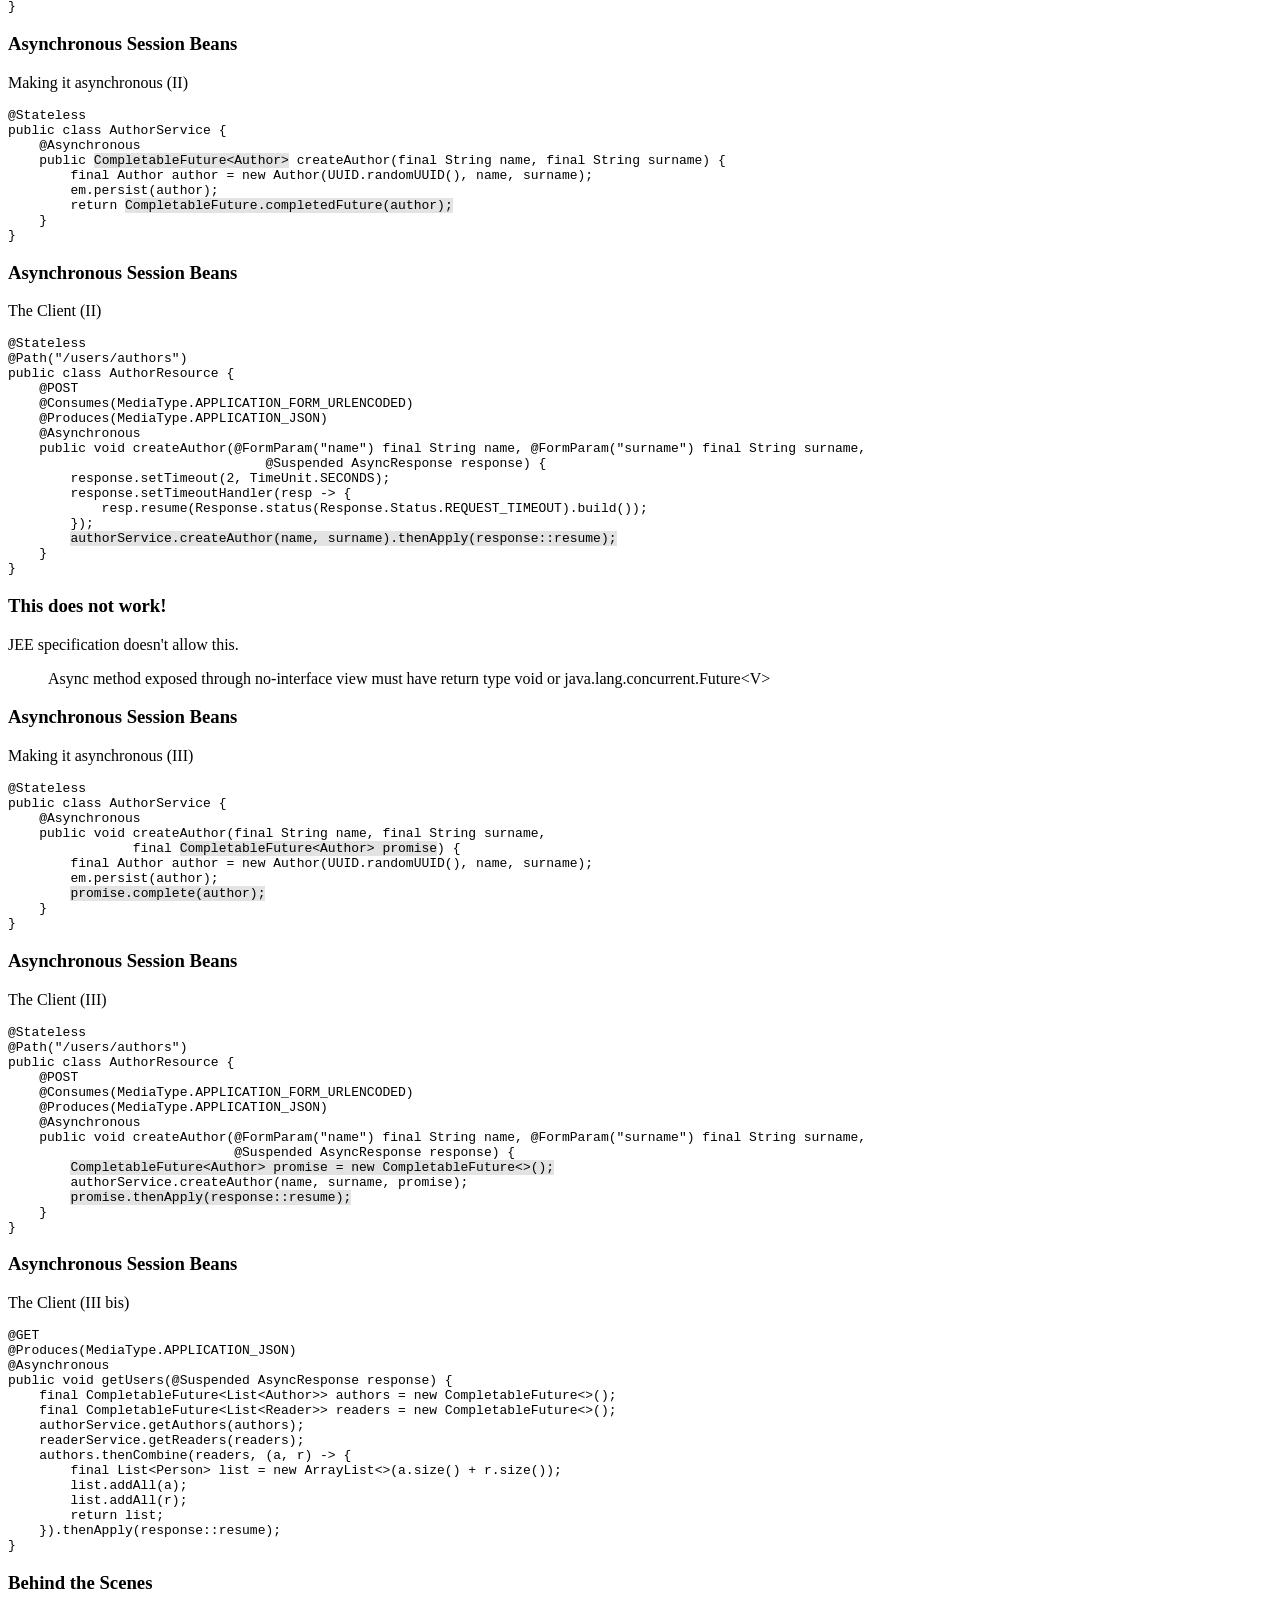
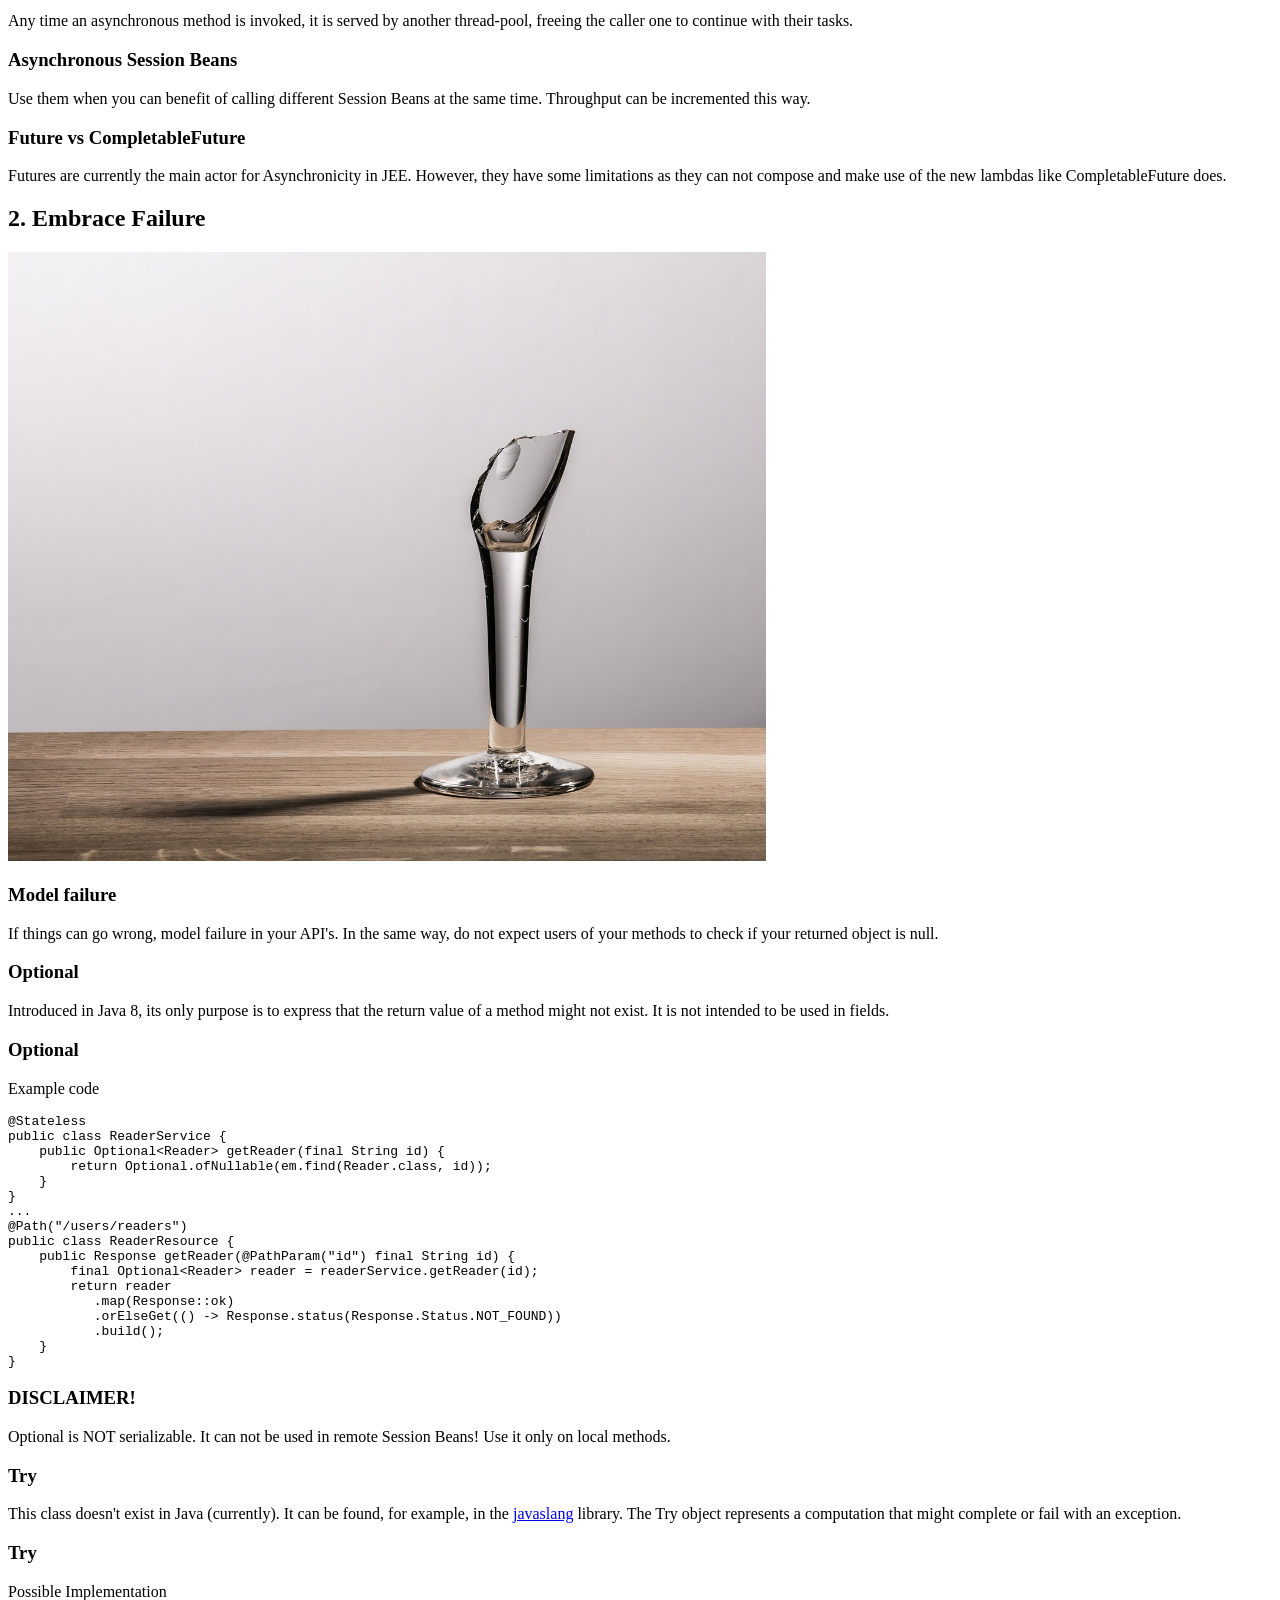
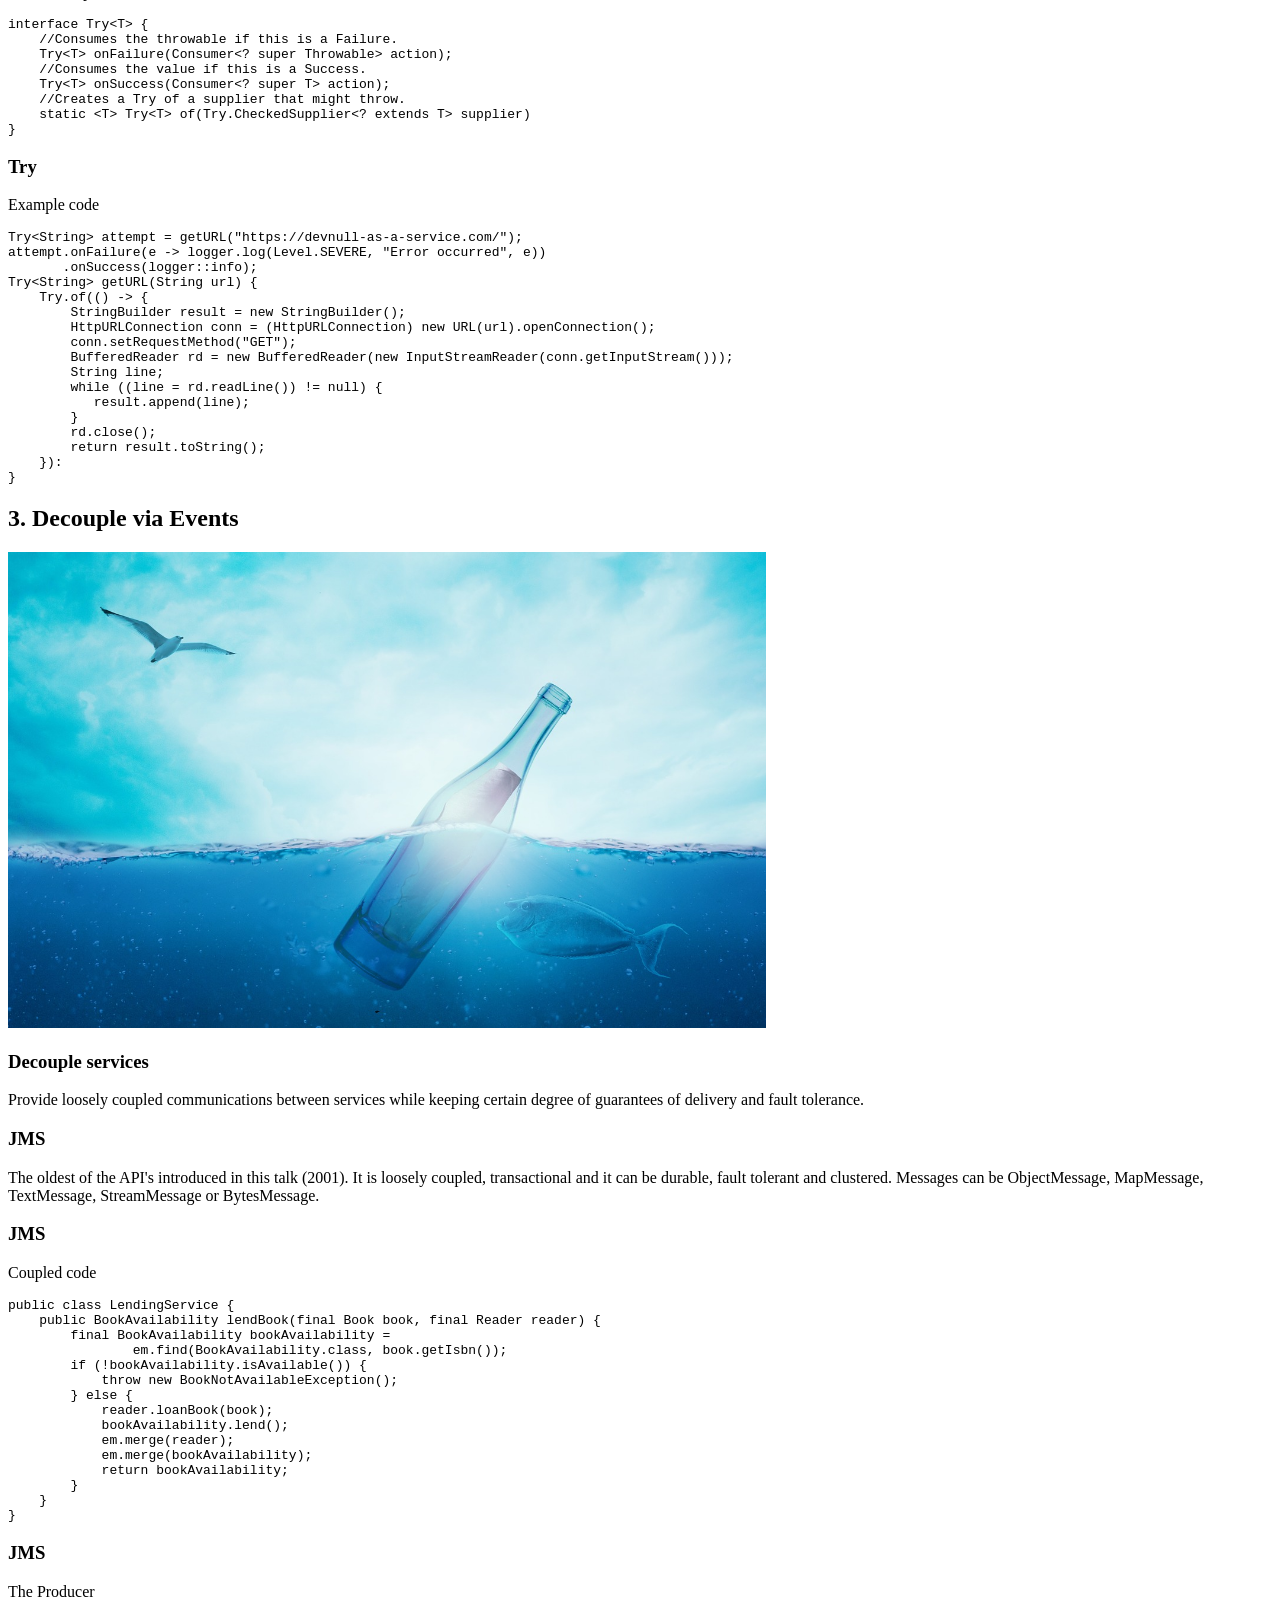
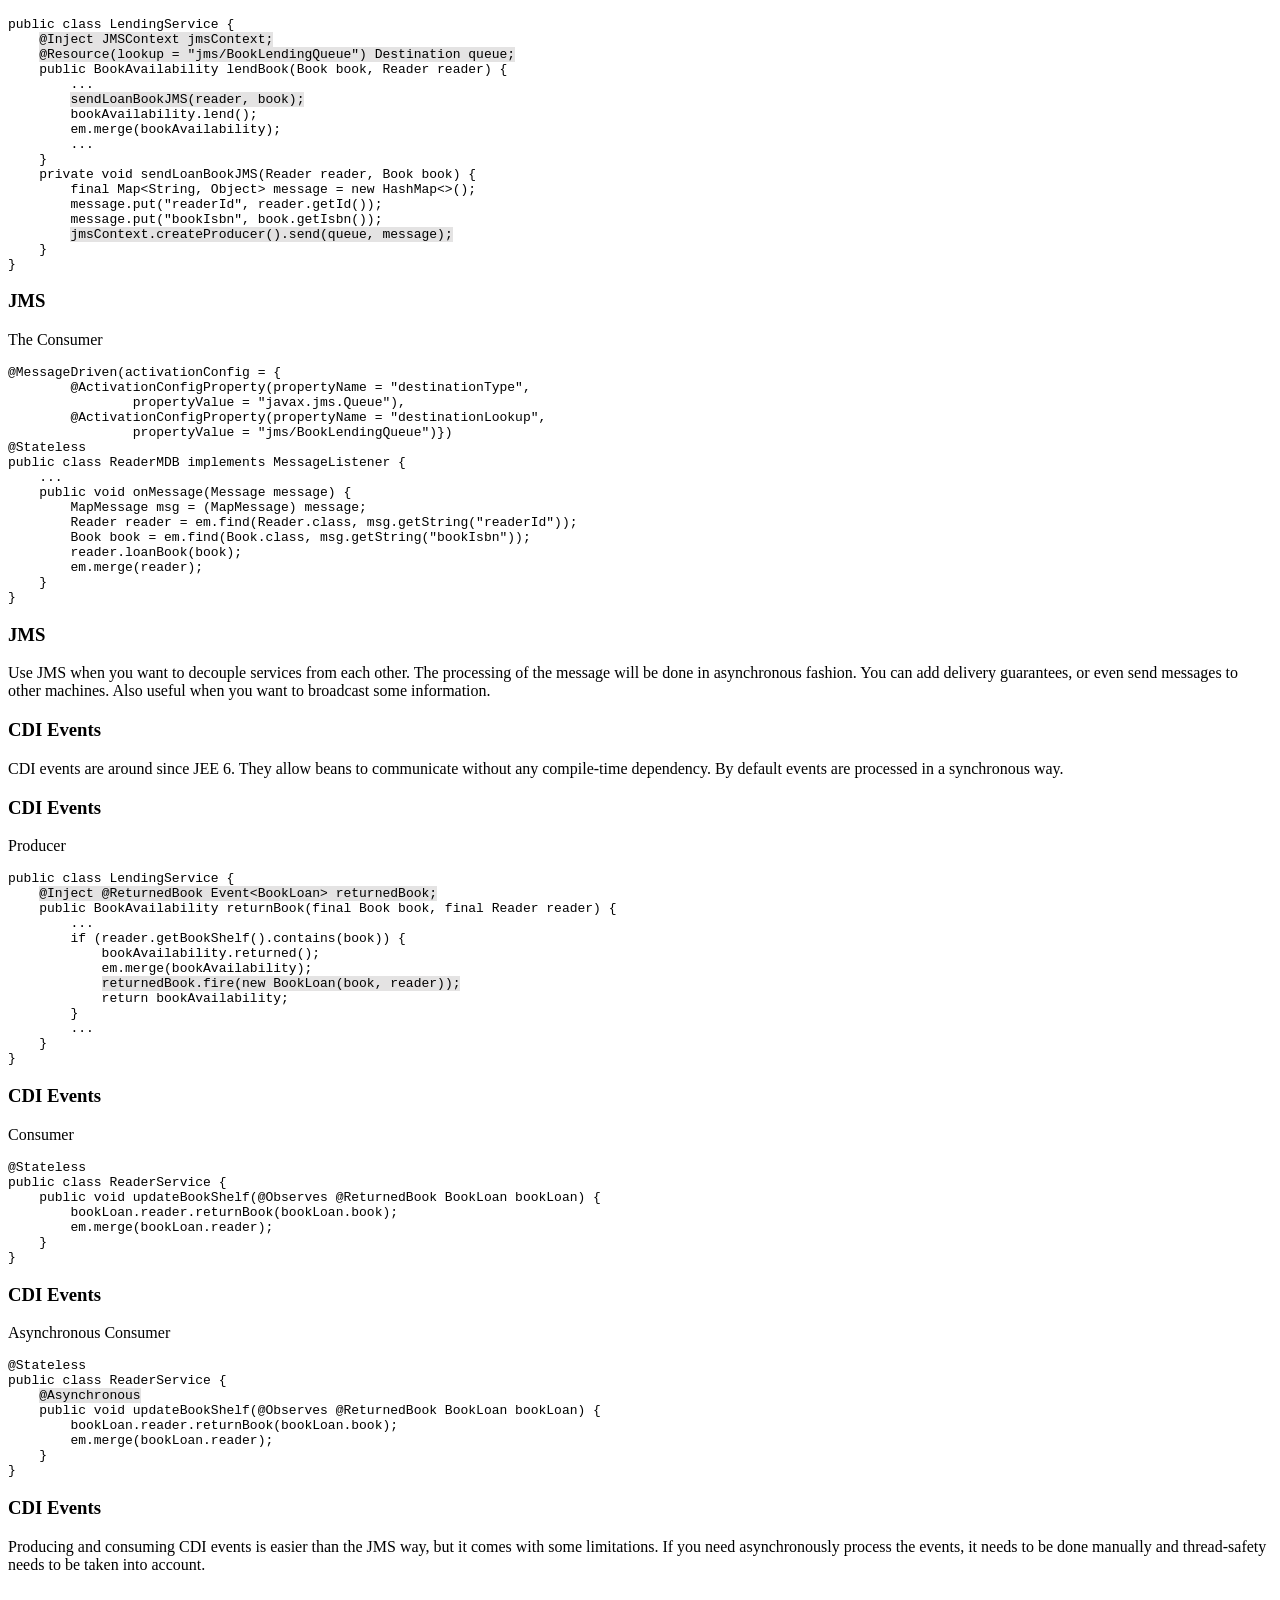
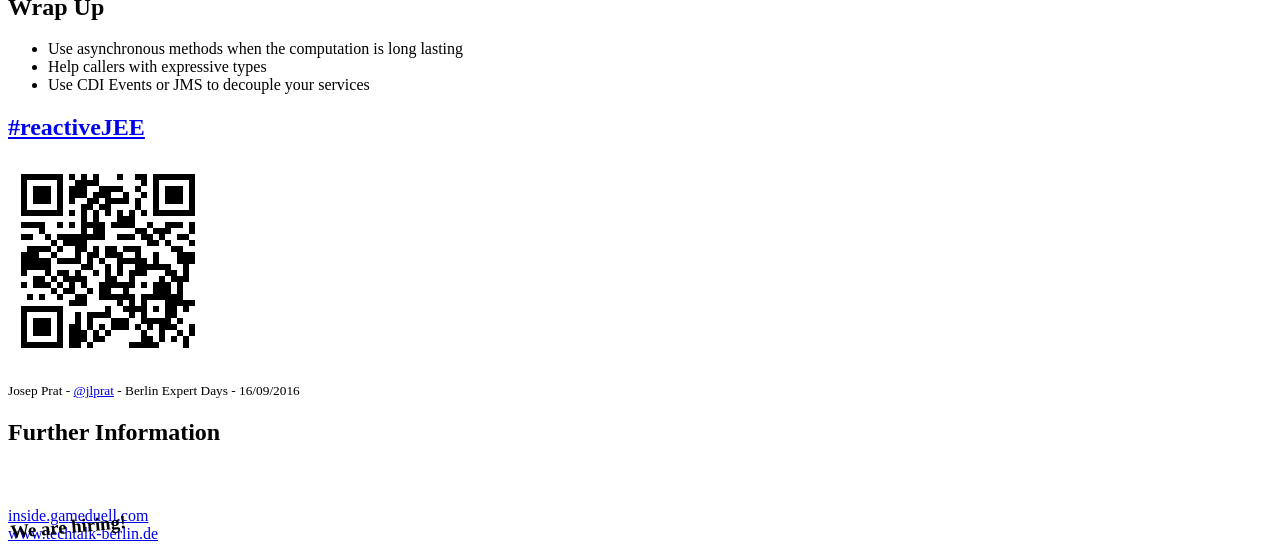
==== commit c97581c3: "styled code" ====
--- a/docs/index.html
+++ b/docs/index.html
@@ -108,8 +108,8 @@
         </section>
         <section>
             <h3>Asynchronous Servlet</h3>
-            <p>How a normal one looks like</p>
-            <pre><code>@WebServlet(urlPatterns = "/servlet/users")
+            <p>How a synchronous one looks like</p>
+            <pre><code data-trim data-noescape>@WebServlet(urlPatterns = "/servlet/users")
 public class UserServlet extends HttpServlet {
     ...
     @Override
@@ -129,18 +129,18 @@
         <section>
             <h3>Asynchronous Servlet</h3>
             <p>Making it asynchronous</p>
-            <pre><code>@WebServlet(urlPatterns = "/servlet/users", asyncSuppported = true)
+            <pre><code data-trim data-noescape>@WebServlet(urlPatterns = "/servlet/users", <mark>asyncSuppported = true</mark>)
 public class UserServlet extends HttpServlet {
     ...
     @Override
     protected void doGet(HttpServletRequest req, HttpServletResponse resp) throws ServletException, IOException {
-        final AsyncContext asyncCtx = req.startAsync();
-        asyncCtx.start(() -> {
+        <mark>final AsyncContext asyncCtx = req.startAsync();</mark>
+        <mark>asyncCtx.start(() -> {</mark>
             final List&lt;Author&gt; authors = authorService.getAuthors();
             final List&lt;Reader&gt; readers = readerService.getReaders();
             final List&lt;Person&gt; users = mergeUsers(authors, readers);
             printUsers(users, asyncCtx.getResponse().getOutputStream());
-            asyncCtx.complete();
+            <mark>asyncCtx.complete();</mark>
         });
     }
 }</code></pre>
@@ -150,8 +150,8 @@
         </section>
         <section>
             <h3>Asynchronous JAX-RS</h3>
-            <p>How a normal one looks like</p>
-            <pre><code>@Path("/users")
+            <p>How a synchronous one looks like</p>
+            <pre><code data-trim data-noescape>@Path("/users")
 public class UserResource {
     ...
     @GET
@@ -167,7 +167,25 @@
         <section>
             <h3>Asynchronous JAX-RS</h3>
             <p>Making it asynchronous</p>
-            <pre><code>@Stateless
+            <pre><code data-trim data-noescape>@Stateless
+@Path("/users")
+public class UserResource {
+    ...
+    @GET
+    @Produces(MediaType.APPLICATION_JSON)
+    <mark>@Asynchronous</mark>
+    public void getUsers(<mark>@Suspended AsyncResponse response</mark>) {
+        final List&lt;Author&gt; authors = authorService.getAuthors();
+        final List&lt;Reader&gt; readers = readerService.getReaders();
+        final List&lt;Person&gt; users = mergeUsers(authors, readers);
+        <mark>response.resume(Response.ok(users).build());</mark>
+    }
+}</code></pre>
+        </section>
+        <section>
+            <h3>Asynchronous JAX-RS</h3>
+            <p>Never wait forever!</p>
+            <pre><code data-trim data-noescape>@Stateless
 @Path("/users")
 public class UserResource {
     ...
@@ -175,6 +193,9 @@
     @Produces(MediaType.APPLICATION_JSON)
     @Asynchronous
     public void getUsers(@Suspended AsyncResponse response) {
+        <mark>response.setTimeout(2, TimeUnit.SECONDS);</mark>
+        <mark>response.setTimeoutHandler(resp -></mark>
+            <mark>resp.resume(Response.status(Status.REQUEST_TIMEOUT).build()));</mark>
         final List&lt;Author&gt; authors = authorService.getAuthors();
         final List&lt;Reader&gt; readers = readerService.getReaders();
         final List&lt;Person&gt; users = mergeUsers(authors, readers);
@@ -183,27 +204,6 @@
 }</code></pre>
         </section>
         <section>
-            <h3>Asynchronous JAX-RS</h3>
-            <p>Never wait forever!</p>
-            <pre><code>@Stateless
-@Path("/users")
-public class UserResource {
-    ...
-    @GET
-    @Produces(MediaType.APPLICATION_JSON)
-    @Asynchronous
-    public void getUsers(@Suspended AsyncResponse response) {
-        response.setTimeout(2, TimeUnit.SECONDS);
-        response.setTimeoutHandler(resp ->
-            resp.resume(Response.status(Status.REQUEST_TIMEOUT).build()));
-        final List&lt;Author&gt; authors = authorService.getAuthors();
-        final List&lt;Reader&gt; readers = readerService.getReaders();
-        final List&lt;Person&gt; users = mergeUsers(authors, readers);
-        response.resume(Response.ok(users).build());
-    }
-}</code></pre>
-        </section>
-        <section>
             <h3>Behind the Scenes</h3>
             <p>Request is accepted by a thread belonging to the http-thread-pool but the processing it is handled by a thread from the ejb-thread-pool. This way, the http-thread is free to accept new incoming request.</p>
         </section>
@@ -217,8 +217,8 @@
         </section>
         <section>
             <h3>Asynchronous Session Beans</h3>
-            <p>How a normal one looks like</p>
-            <pre><code>@Stateless
+            <p>How a synchronous one looks like</p>
+            <pre><code data-trim data-noescape>@Stateless
 public class AuthorService {
     public Author createAuthor(final String name, final String surname) {
         final Author author = new Author(UUID.randomUUID(), name, surname);
@@ -230,20 +230,20 @@
         <section>
             <h3>Asynchronous Session Beans</h3>
             <p>Making it asynchronous (I)</p>
-            <pre><code>@Stateless
+            <pre><code data-trim data-noescape>@Stateless
 public class AuthorService {
-    @Asynchronous
-    public Future&lt;Author&gt; createAuthor(final String name, final String surname) {
+    <mark>@Asynchronous</mark>
+    public <mark>Future&lt;Author&gt;</mark> createAuthor(final String name, final String surname) {
         final Author author = new Author(UUID.randomUUID(), name, surname);
         em.persist(author);
-        return new AsyncResult&lt;&gt;(author);
+        return <mark>new AsyncResult&lt;&gt;(author);</mark>
     }
 }</code></pre>
         </section>
         <section>
             <h3>Asynchronous Session Beans</h3>
             <p>The Client (I)</p>
-            <pre><code>@Path("/users/authors")
+            <pre><code data-trim data-noescape>@Path("/users/authors")
 public class AuthorResource {
     @POST
     @Consumes(MediaType.APPLICATION_FORM_URLENCODED)
@@ -252,7 +252,7 @@
         final Future&lt;Author&gt; authorFuture =
                 authorService.createAuthor(name, surname);
         try {
-            final Author author = authorFuture.get(2, TimeUnit.SECONDS);
+            <mark>final Author author = authorFuture.get(2, TimeUnit.SECONDS);</mark>
             return Response.ok(author).build();
         } catch (InterruptedException | ExecutionException | TimeoutException e) {
             return Response.serverError().build();
@@ -263,31 +263,33 @@
         <section>
             <h3>Asynchronous Session Beans</h3>
             <p>Making it asynchronous (II)</p>
-            <pre><code>@Stateless
+            <pre><code data-trim data-noescape>@Stateless
 public class AuthorService {
     @Asynchronous
-    public CompletableFuture&lt;Author&gt; createAuthor(final String name, final String surname) {
+    public <mark>CompletableFuture&lt;Author&gt;</mark> createAuthor(final String name, final String surname) {
         final Author author = new Author(UUID.randomUUID(), name, surname);
         em.persist(author);
-        return CompletableFuture.completedFuture(author);
+        return <mark>CompletableFuture.completedFuture(author);</mark>
     }
 }</code></pre>
         </section>
         <section>
             <h3>Asynchronous Session Beans</h3>
             <p>The Client (II)</p>
-            <pre><code>@Path("/users/authors")
+            <pre><code data-trim data-noescape>@Stateless
+@Path("/users/authors")
 public class AuthorResource {
     @POST
     @Consumes(MediaType.APPLICATION_FORM_URLENCODED)
     @Produces(MediaType.APPLICATION_JSON)
+    @Asynchronous
     public void createAuthor(@FormParam("name") final String name, @FormParam("surname") final String surname,
                                  @Suspended AsyncResponse response) {
         response.setTimeout(2, TimeUnit.SECONDS);
         response.setTimeoutHandler(resp -> {
             resp.resume(Response.status(Response.Status.REQUEST_TIMEOUT).build());
         });
-        authorService.createAuthor(name, surname).thenApply(response::resume);
+        <mark>authorService.createAuthor(name, surname).thenApply(response::resume);</mark>
     }
 }</code></pre>
         </section>
@@ -299,14 +301,14 @@
         <section>
             <h3>Asynchronous Session Beans</h3>
             <p>Making it asynchronous (III)</p>
-            <pre><code>@Stateless
+            <pre><code data-trim data-noescape>@Stateless
 public class AuthorService {
     @Asynchronous
     public void createAuthor(final String name, final String surname,
-                final CompletableFuture&lt;Author&gt; promise) {
+                final <mark>CompletableFuture&lt;Author&gt; promise</mark>) {
         final Author author = new Author(UUID.randomUUID(), name, surname);
         em.persist(author);
-        promise.complete(author);
+        <mark>promise.complete(author);</mark>
     }
 }</code></pre>
         </section>
@@ -314,7 +316,7 @@
             <section>
                 <h3>Asynchronous Session Beans</h3>
                 <p>The Client (III)</p>
-                <pre><code>@Stateless
+                <pre><code data-trim data-noescape>@Stateless
 @Path("/users/authors")
 public class AuthorResource {
     @POST
@@ -323,16 +325,16 @@
     @Asynchronous
     public void createAuthor(@FormParam("name") final String name, @FormParam("surname") final String surname,
                              @Suspended AsyncResponse response) {
-        CompletableFuture&lt;Author&gt; futureAuthor = new CompletableFuture<>();
-        authorService.createAuthor(name, surname, futureAuthor);
-        futureAuthor.thenApply(response::resume);
+        <mark>CompletableFuture&lt;Author&gt; promise = new CompletableFuture<>();</mark>
+        authorService.createAuthor(name, surname, promise);
+        <mark>promise.thenApply(response::resume);</mark>
     }
 }</code></pre>
             </section>
             <section>
                 <h3>Asynchronous Session Beans</h3>
                 <p>The Client (III bis)</p>
-                <pre><code>@GET
+                <pre><code data-trim data-noescape>@GET
 @Produces(MediaType.APPLICATION_JSON)
 @Asynchronous
 public void getUsers(@Suspended AsyncResponse response) {
@@ -376,7 +378,7 @@
         <section>
             <h3>Optional</h3>
             <p>Example code</p>
-            <pre><code>@Stateless
+            <pre><code data-trim data-noescape>@Stateless
 public class ReaderService {
     public Optional&lt;Reader&gt; getReader(final String id) {
         return Optional.ofNullable(em.find(Reader.class, id));
@@ -405,7 +407,7 @@
         <section>
             <h3>Try</h3>
             <p>Possible Implementation</p>
-            <pre><code>interface Try&lt;T&gt; {
+            <pre><code data-trim data-noescape>interface Try&lt;T&gt; {
     //Consumes the throwable if this is a Failure.
     Try&lt;T&gt; onFailure(Consumer&lt;? super Throwable&gt; action);
     //Consumes the value if this is a Success.
@@ -417,7 +419,7 @@
         <section>
             <h3>Try</h3>
             <p>Example code</p>
-            <pre><code>Try&lt;String&gt; attempt = getURL("https://devnull-as-a-service.com/");
+            <pre><code data-trim data-noescape>Try&lt;String&gt; attempt = getURL("https://devnull-as-a-service.com/");
 attempt.onFailure(e -> logger.log(Level.SEVERE, "Error occurred", e))
        .onSuccess(logger::info);
 Try&lt;String&gt; getURL(String url) {
@@ -450,7 +452,7 @@
         <section>
             <h3>JMS</h3>
             <p>Coupled code</p>
-            <pre><code>public class LendingService {
+            <pre><code data-trim data-noescape>public class LendingService {
     public BookAvailability lendBook(final Book book, final Reader reader) {
         final BookAvailability bookAvailability =
                 em.find(BookAvailability.class, book.getIsbn());
@@ -469,12 +471,12 @@
         <section>
             <h3>JMS</h3>
             <p>The Producer</p>
-            <pre><code>public class LendingService {
-    @Inject JMSContext jmsContext;
-    @Resource(lookup = "jms/BookLendingQueue") Destination queue;
+            <pre><code data-trim data-noescape>public class LendingService {
+    <mark>@Inject JMSContext jmsContext;</mark>
+    <mark>@Resource(lookup = "jms/BookLendingQueue") Destination queue;</mark>
     public BookAvailability lendBook(Book book, Reader reader) {
         ...
-        sendLoanBookJMS(reader, book);
+        <mark>sendLoanBookJMS(reader, book);</mark>
         bookAvailability.lend();
         em.merge(bookAvailability);
         ...
@@ -483,14 +485,14 @@
         final Map&lt;String, Object&gt; message = new HashMap&lt;&gt;();
         message.put("readerId", reader.getId());
         message.put("bookIsbn", book.getIsbn());
-        jmsContext.createProducer().send(queue, message);
+        <mark>jmsContext.createProducer().send(queue, message);</mark>
     }
 }</code></pre>
         </section>
         <section>
             <h3>JMS</h3>
             <p>The Consumer</p>
-            <pre><code>@MessageDriven(activationConfig = {
+            <pre><code data-trim data-noescape>@MessageDriven(activationConfig = {
         @ActivationConfigProperty(propertyName = "destinationType",
                 propertyValue = "javax.jms.Queue"),
         @ActivationConfigProperty(propertyName = "destinationLookup",
@@ -518,14 +520,14 @@
         <section>
             <h3>CDI Events</h3>
             <p>Producer</p>
-            <pre><code>public class LendingService {
-    @Inject @ReturnedBook Event&lt;BookLoan&gt; returnedBook;
+            <pre><code data-trim data-noescape>public class LendingService {
+    <mark>@Inject @ReturnedBook Event&lt;BookLoan&gt; returnedBook;</mark>
     public BookAvailability returnBook(final Book book, final Reader reader) {
         ...
         if (reader.getBookShelf().contains(book)) {
             bookAvailability.returned();
             em.merge(bookAvailability);
-            returnedBook.fire(new BookLoan(book, reader));
+            <mark>returnedBook.fire(new BookLoan(book, reader));</mark>
             return bookAvailability;
         }
         ...
@@ -536,7 +538,7 @@
             <section>
                 <h3>CDI Events</h3>
                 <p>Consumer</p>
-                <pre><code>@Stateless
+                <pre><code data-trim data-noescape>@Stateless
 public class ReaderService {
     public void updateBookShelf(@Observes @ReturnedBook BookLoan bookLoan) {
         bookLoan.reader.returnBook(bookLoan.book);
@@ -547,9 +549,9 @@
             <section>
                 <h3>CDI Events</h3>
                 <p>Asynchronous Consumer</p>
-                <pre><code>@Stateless
+                <pre><code data-trim data-noescape>@Stateless
 public class ReaderService {
-    @Asynchronous
+    <mark>@Asynchronous</mark>
     public void updateBookShelf(@Observes @ReturnedBook BookLoan bookLoan) {
         bookLoan.reader.returnBook(bookLoan.book);
         em.merge(bookLoan.reader);
--- a/docs/css/gd.css
+++ b/docs/css/gd.css
@@ -9,6 +9,10 @@
 
 #gdSlides footer {
     padding-top: 2em !important;
+}
+
+#gdSlides mark {
+    background-color: rgba(158, 154, 154, 0.28);
 }
 
 #gdSlides .rotation {
@@ -48,4 +52,4 @@
 #gdSlides blockquote .author {
     font-style: normal;
     text-align: right;
-}+}
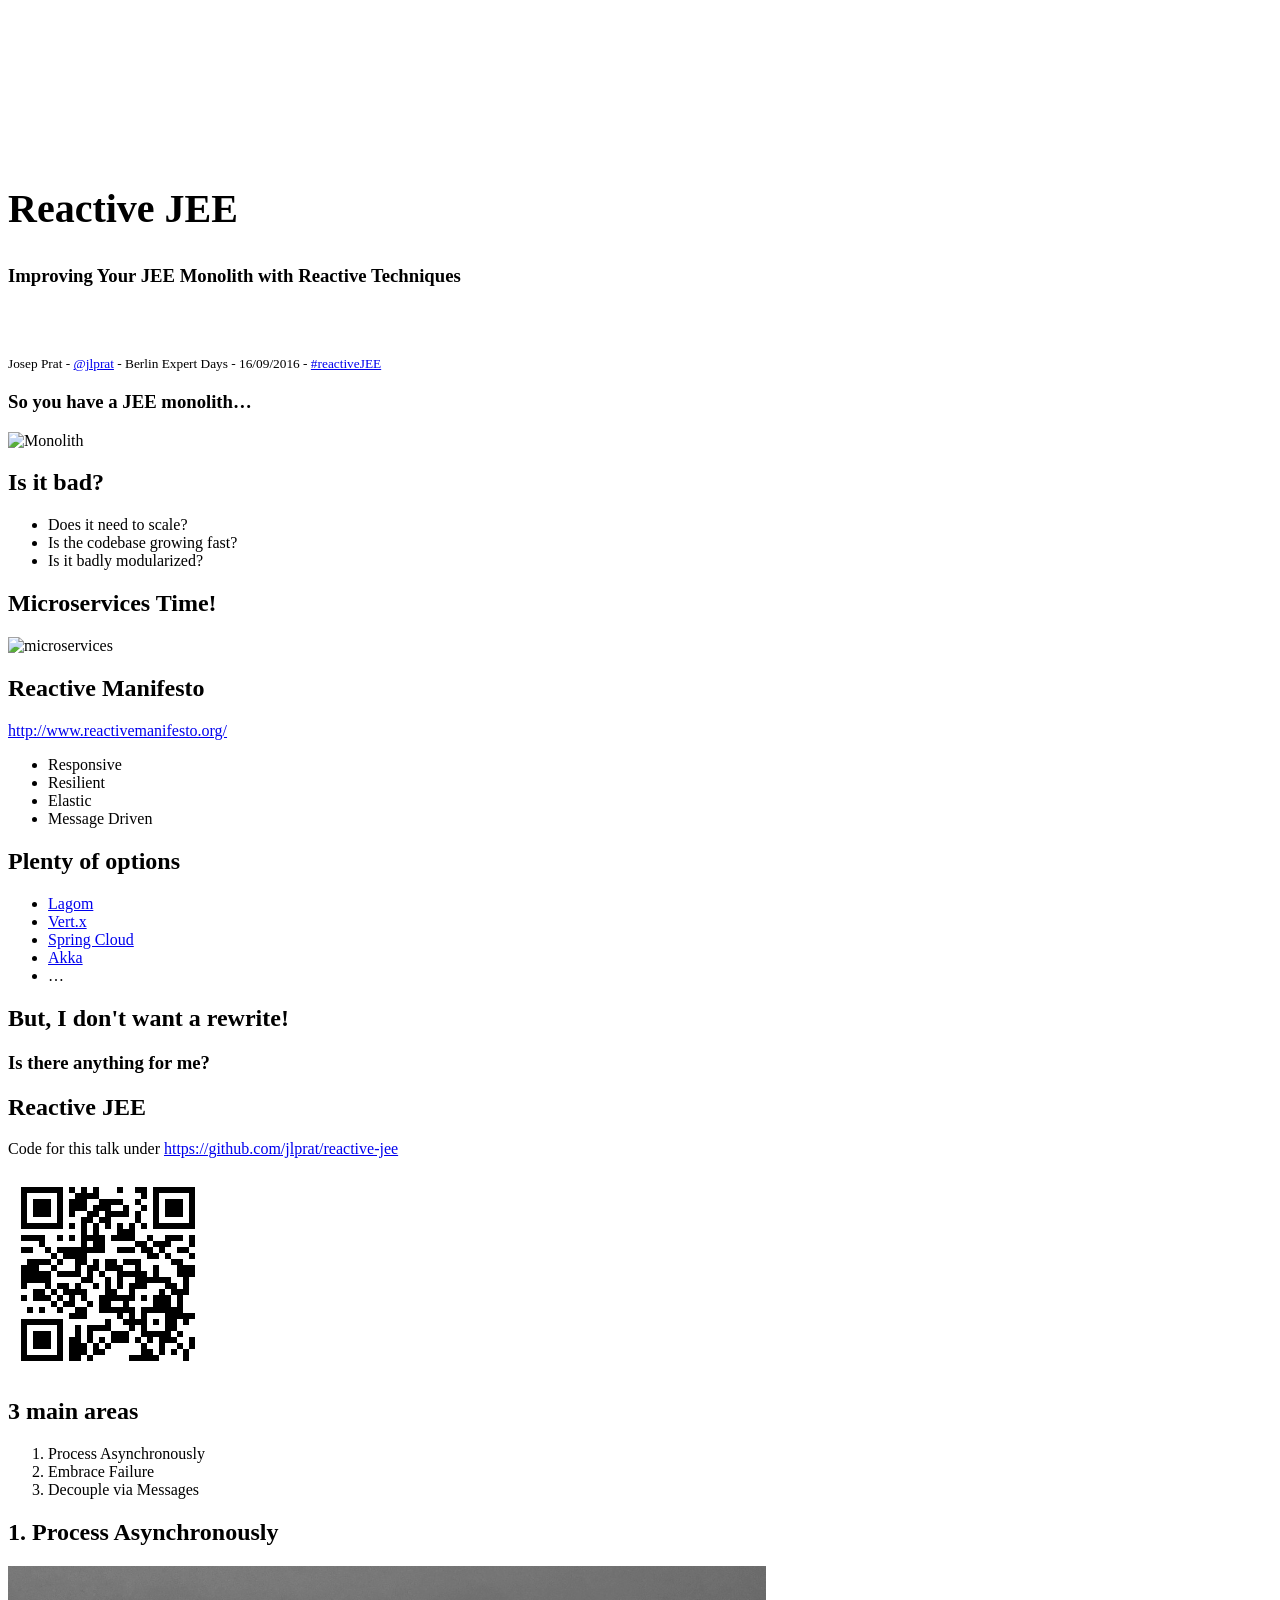
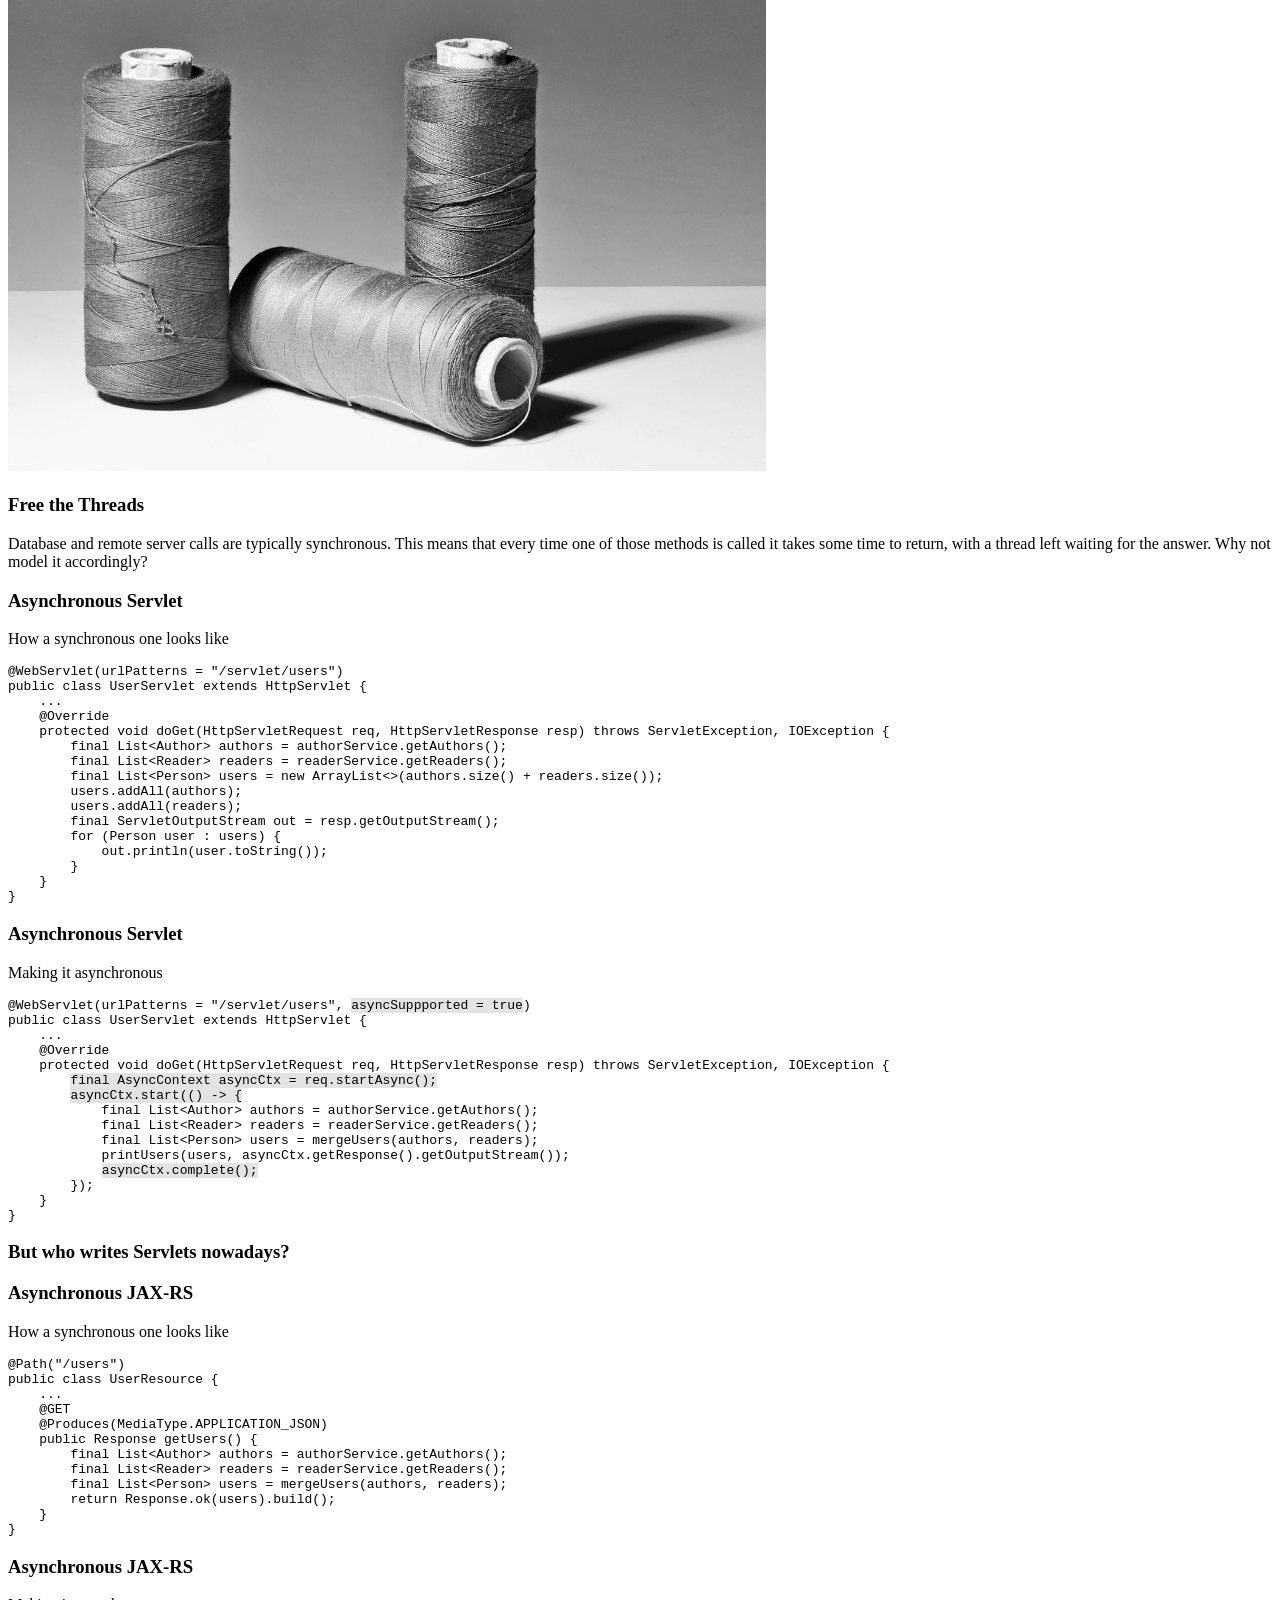
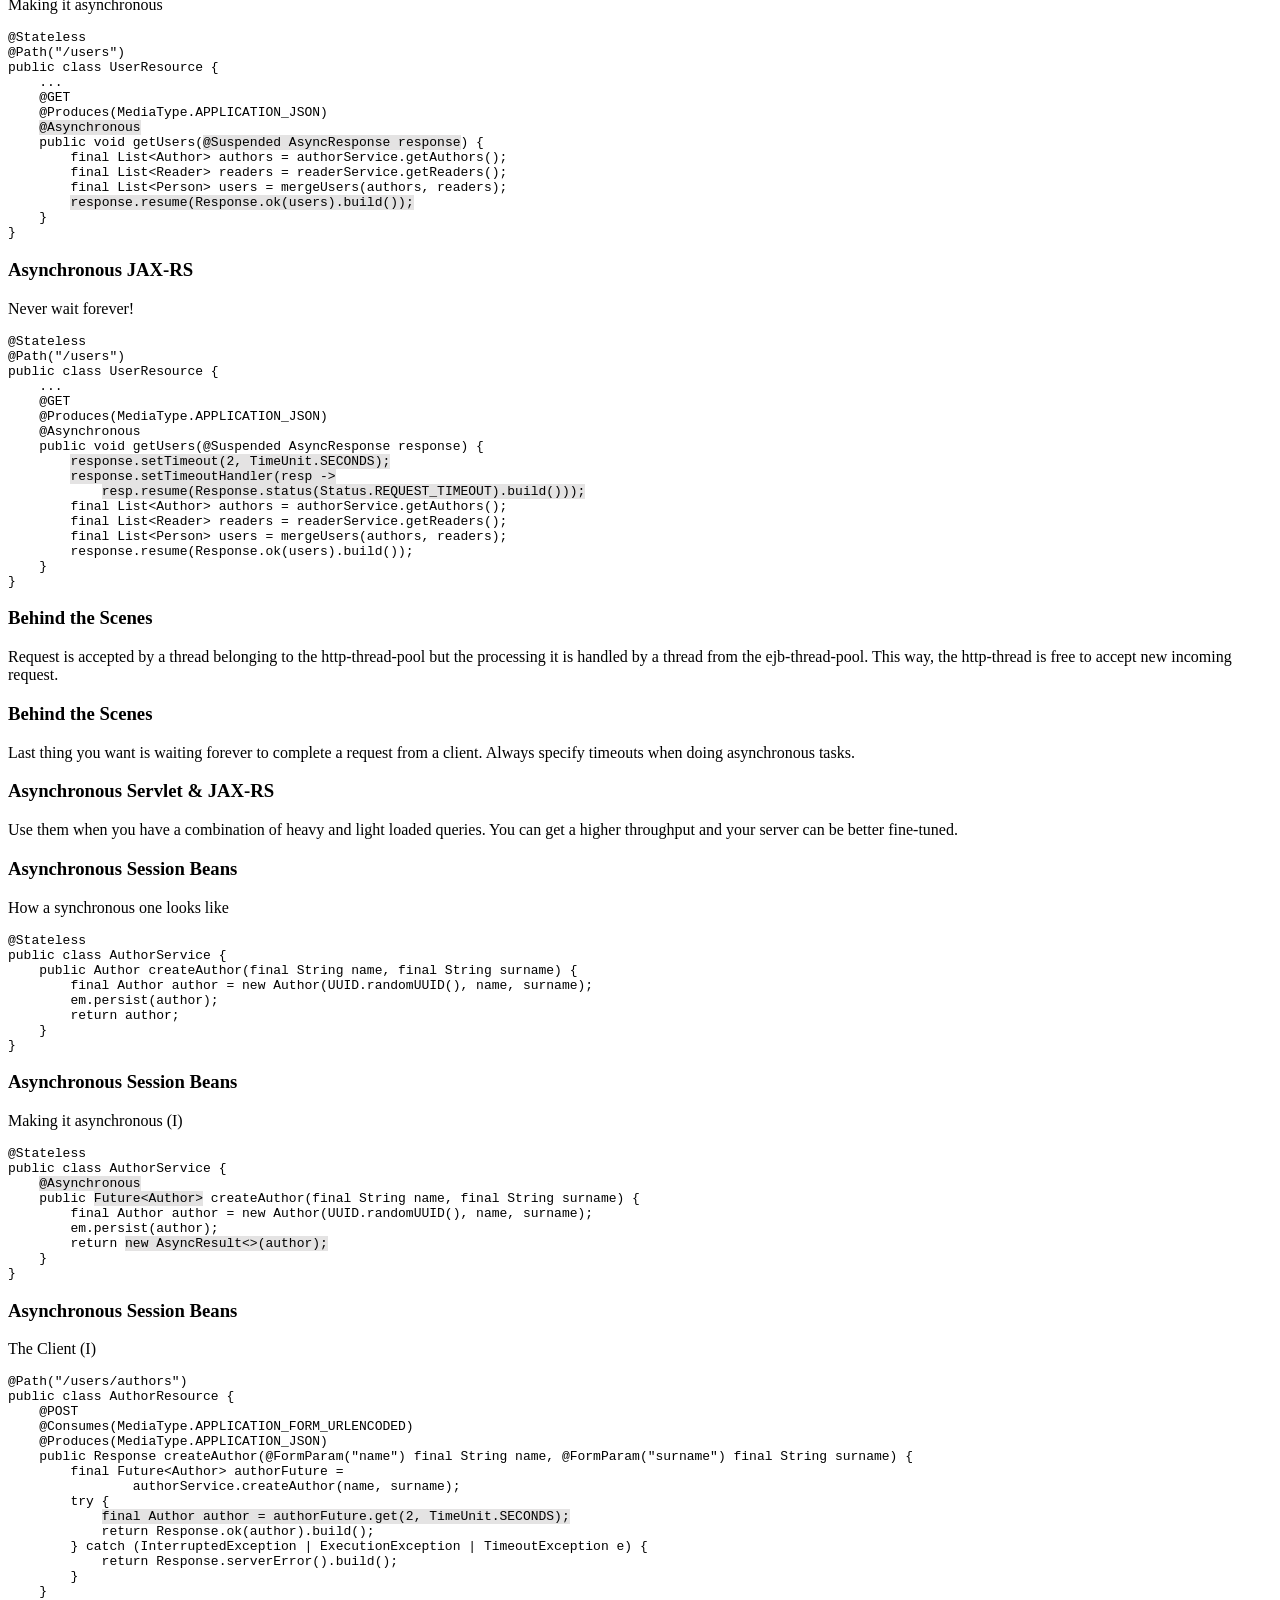
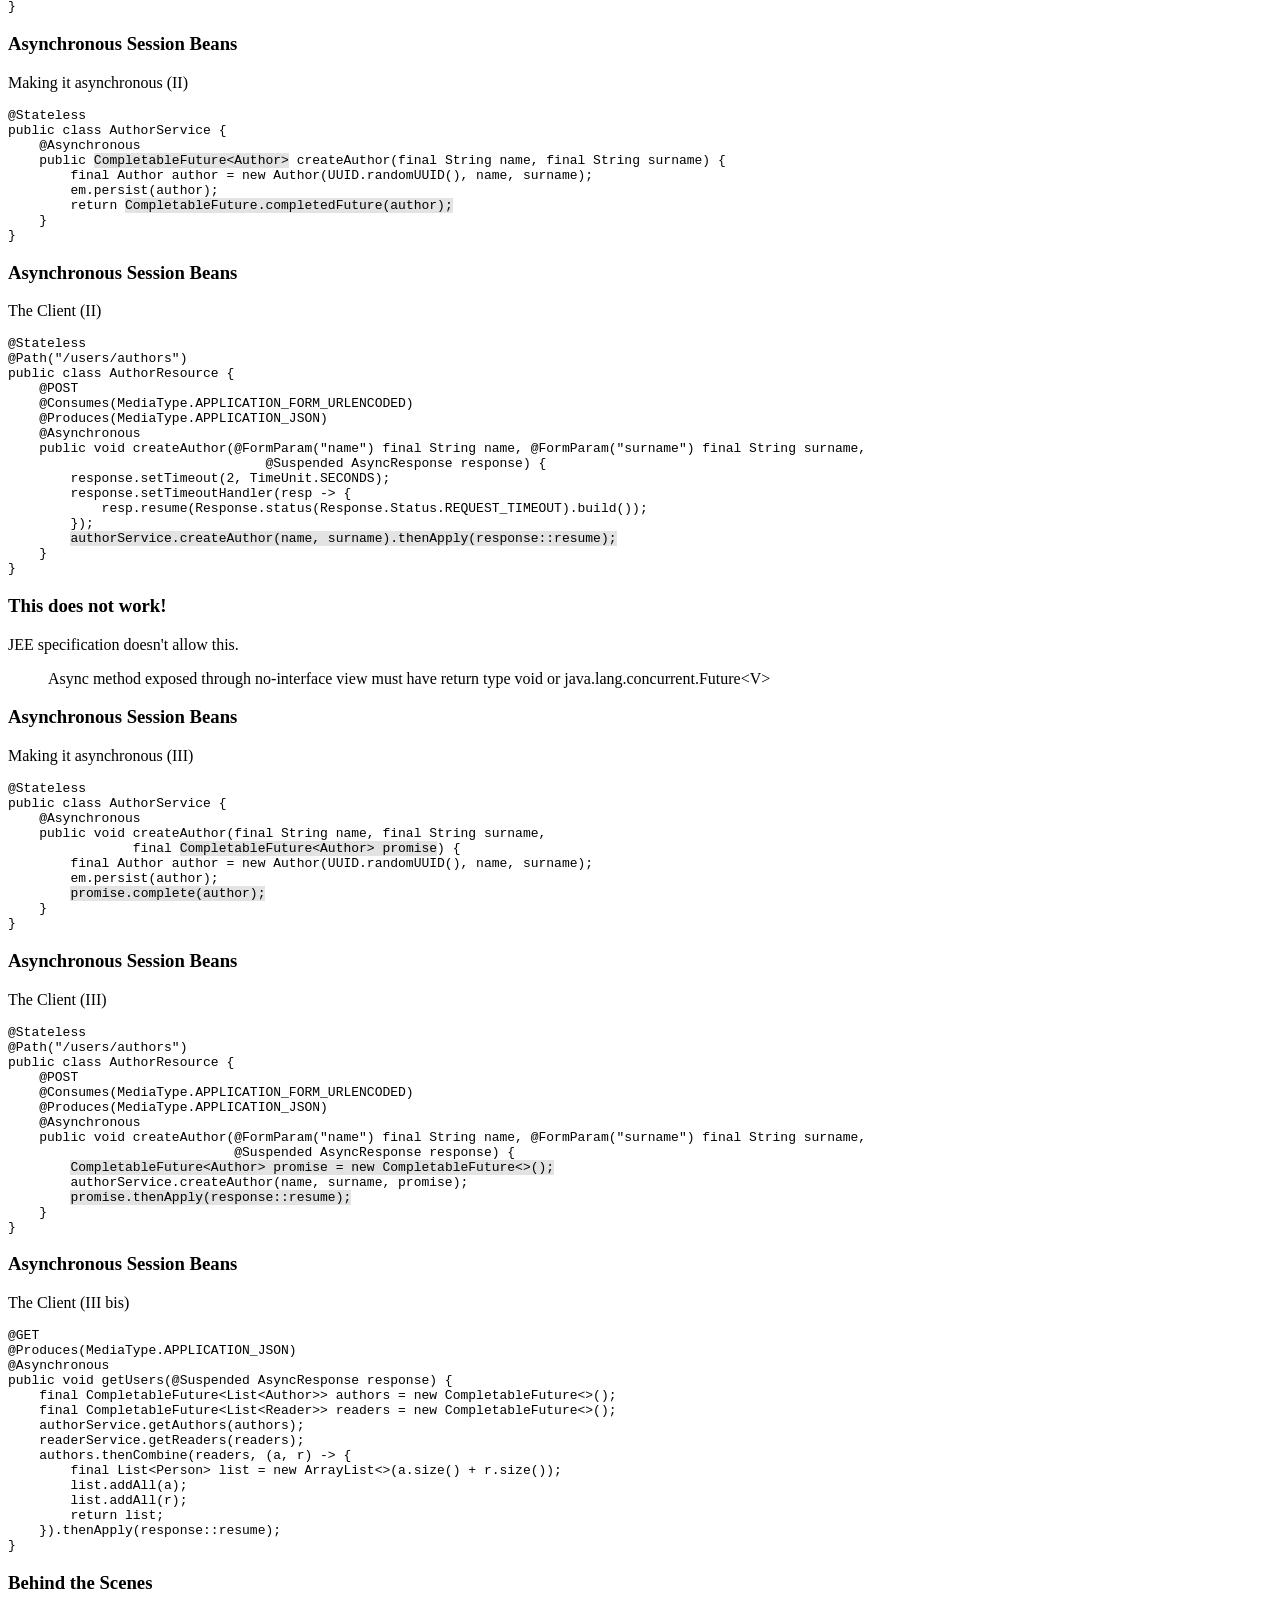
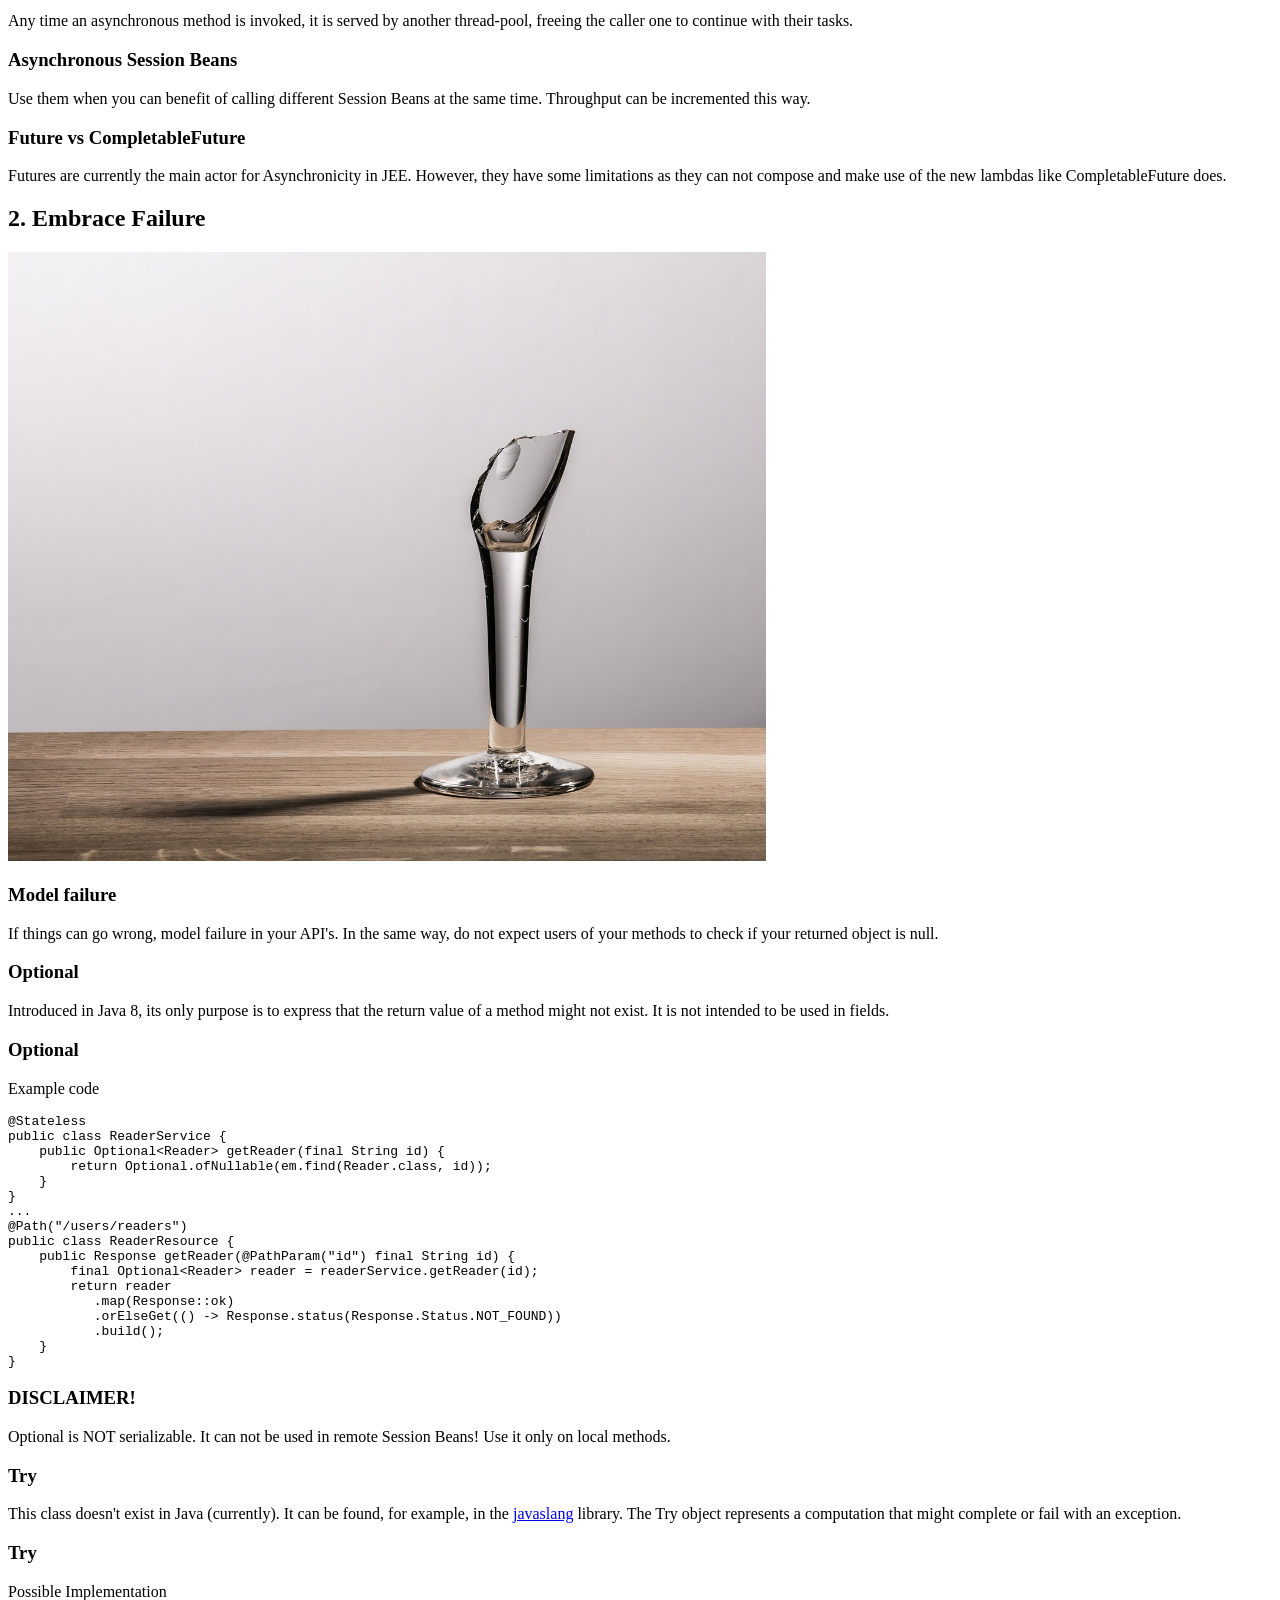
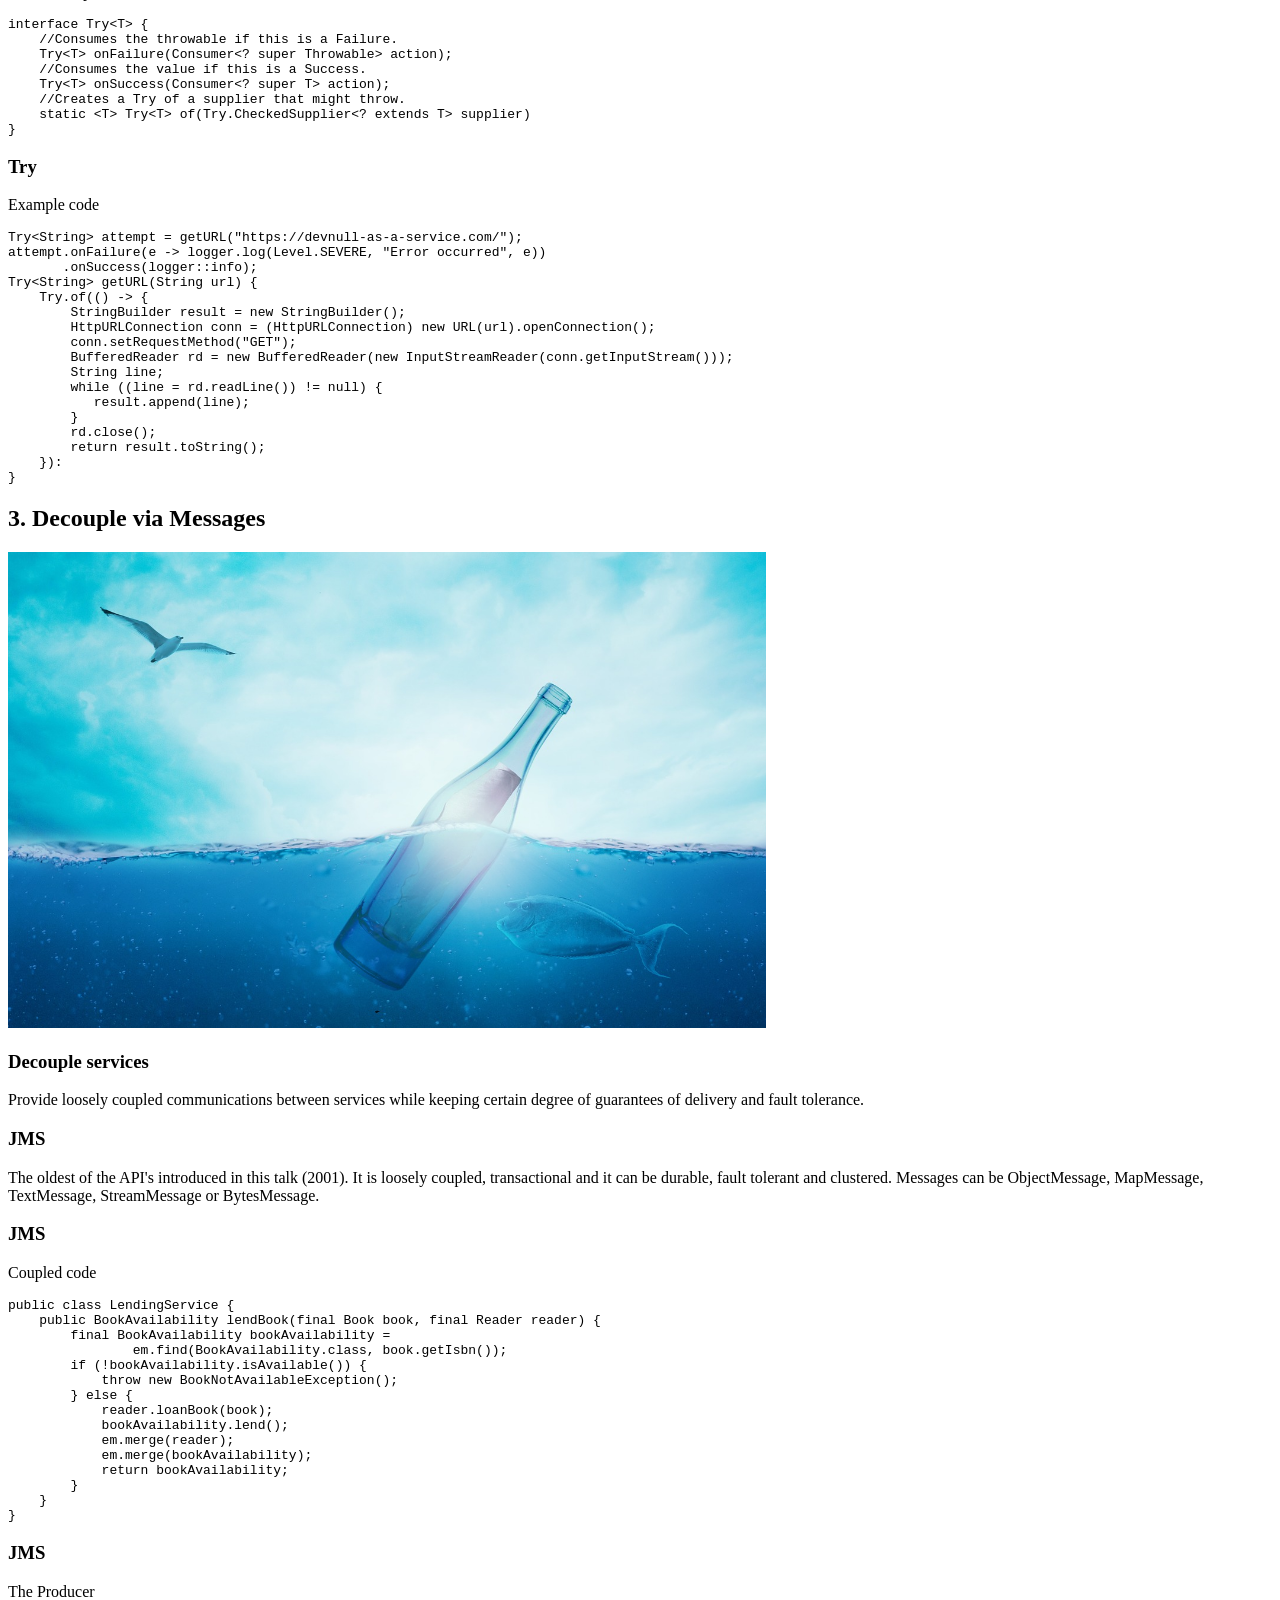
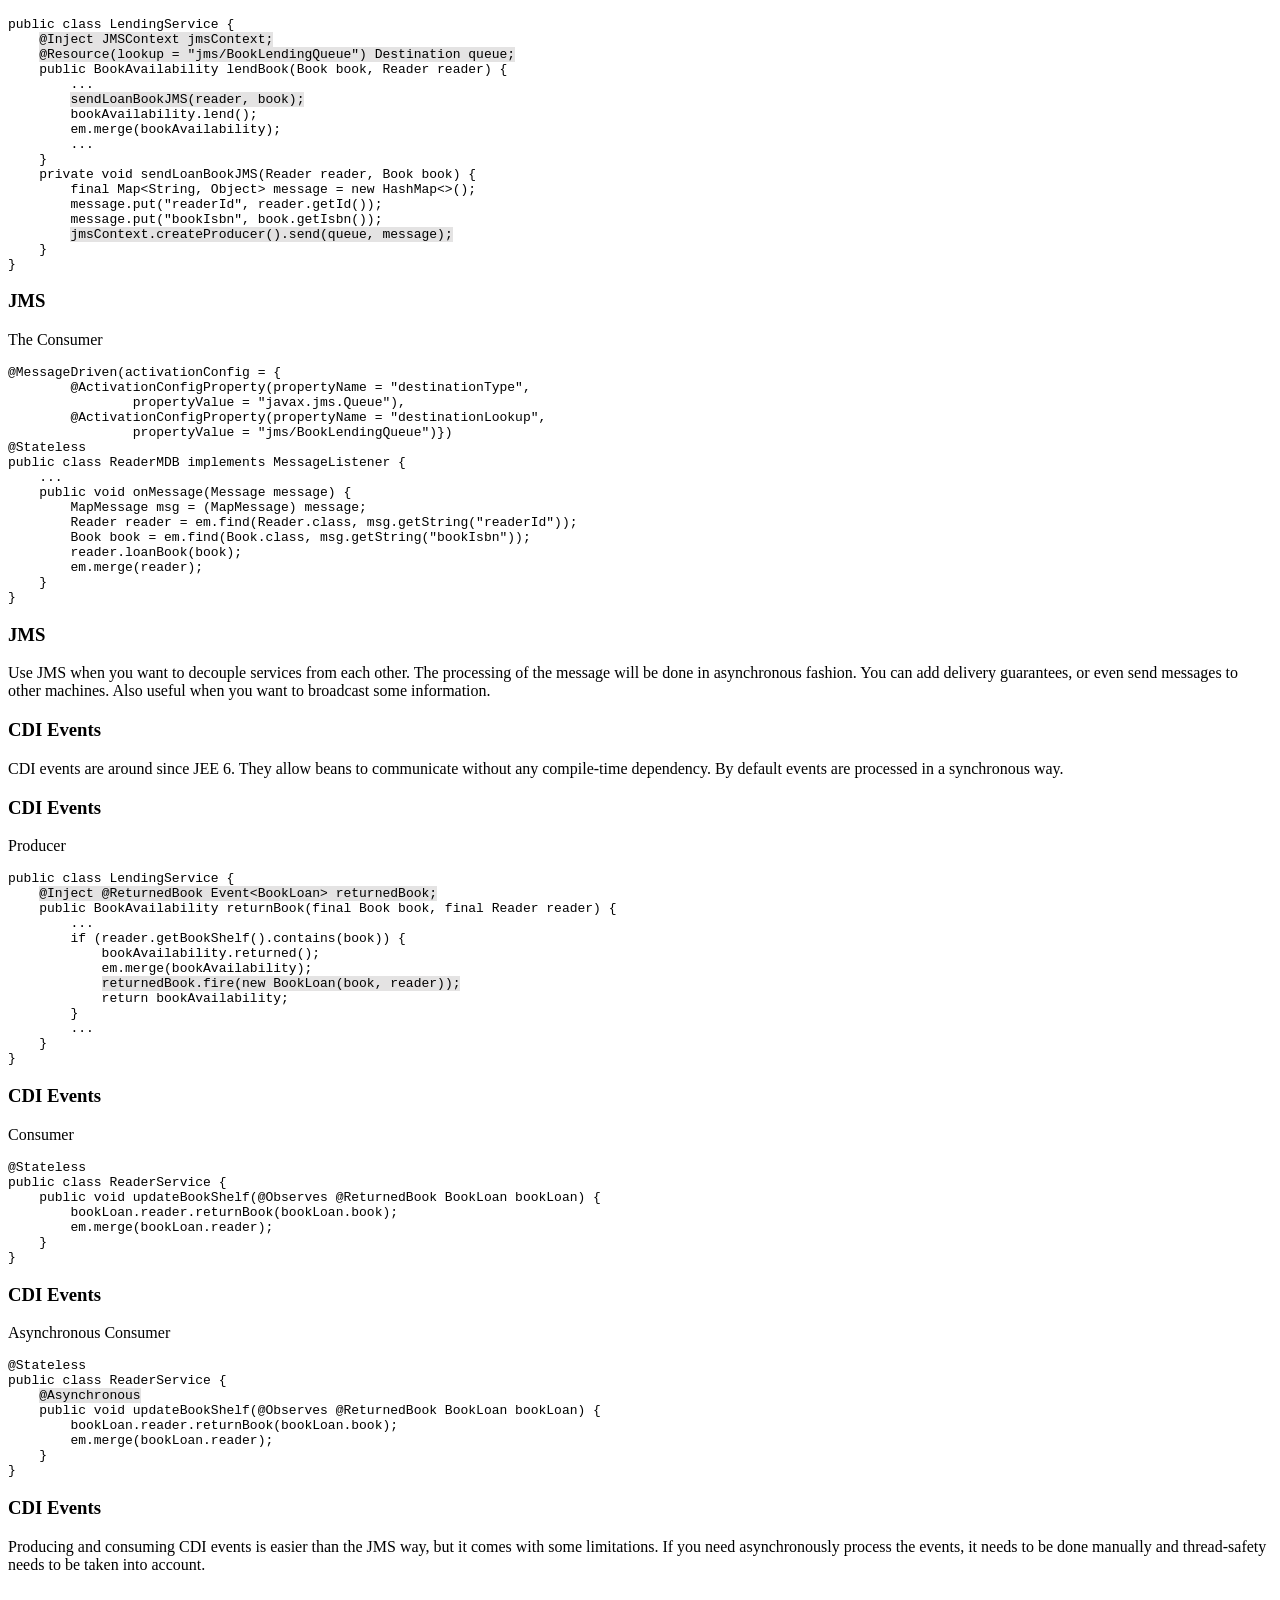
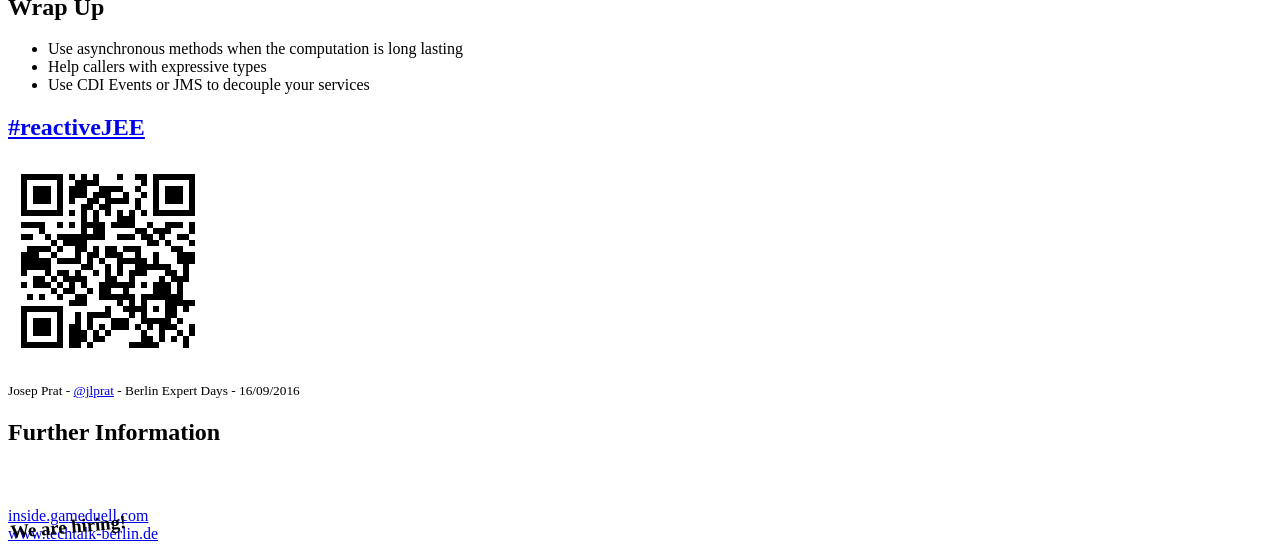
==== commit 7efe93b7: "Fix ractive manifesto 4th key" ====
--- a/docs/index.html
+++ b/docs/index.html
@@ -95,7 +95,7 @@
             <ol>
                 <li class="fragment">Process Asynchronously</li>
                 <li class="fragment">Embrace Failure</li>
-                <li class="fragment">Decouple via Events</li>
+                <li class="fragment">Decouple via Messages</li>
             </ol>
         </section>
         <section>
@@ -438,7 +438,7 @@
 }</code></pre>
         </section>
         <section>
-            <h2>3. Decouple via Events</h2>
+            <h2>3. Decouple via Messages</h2>
             <img src="images/sea-1377712_1280.jpg" alt="messaging" width="60%">
         </section>
         <section>
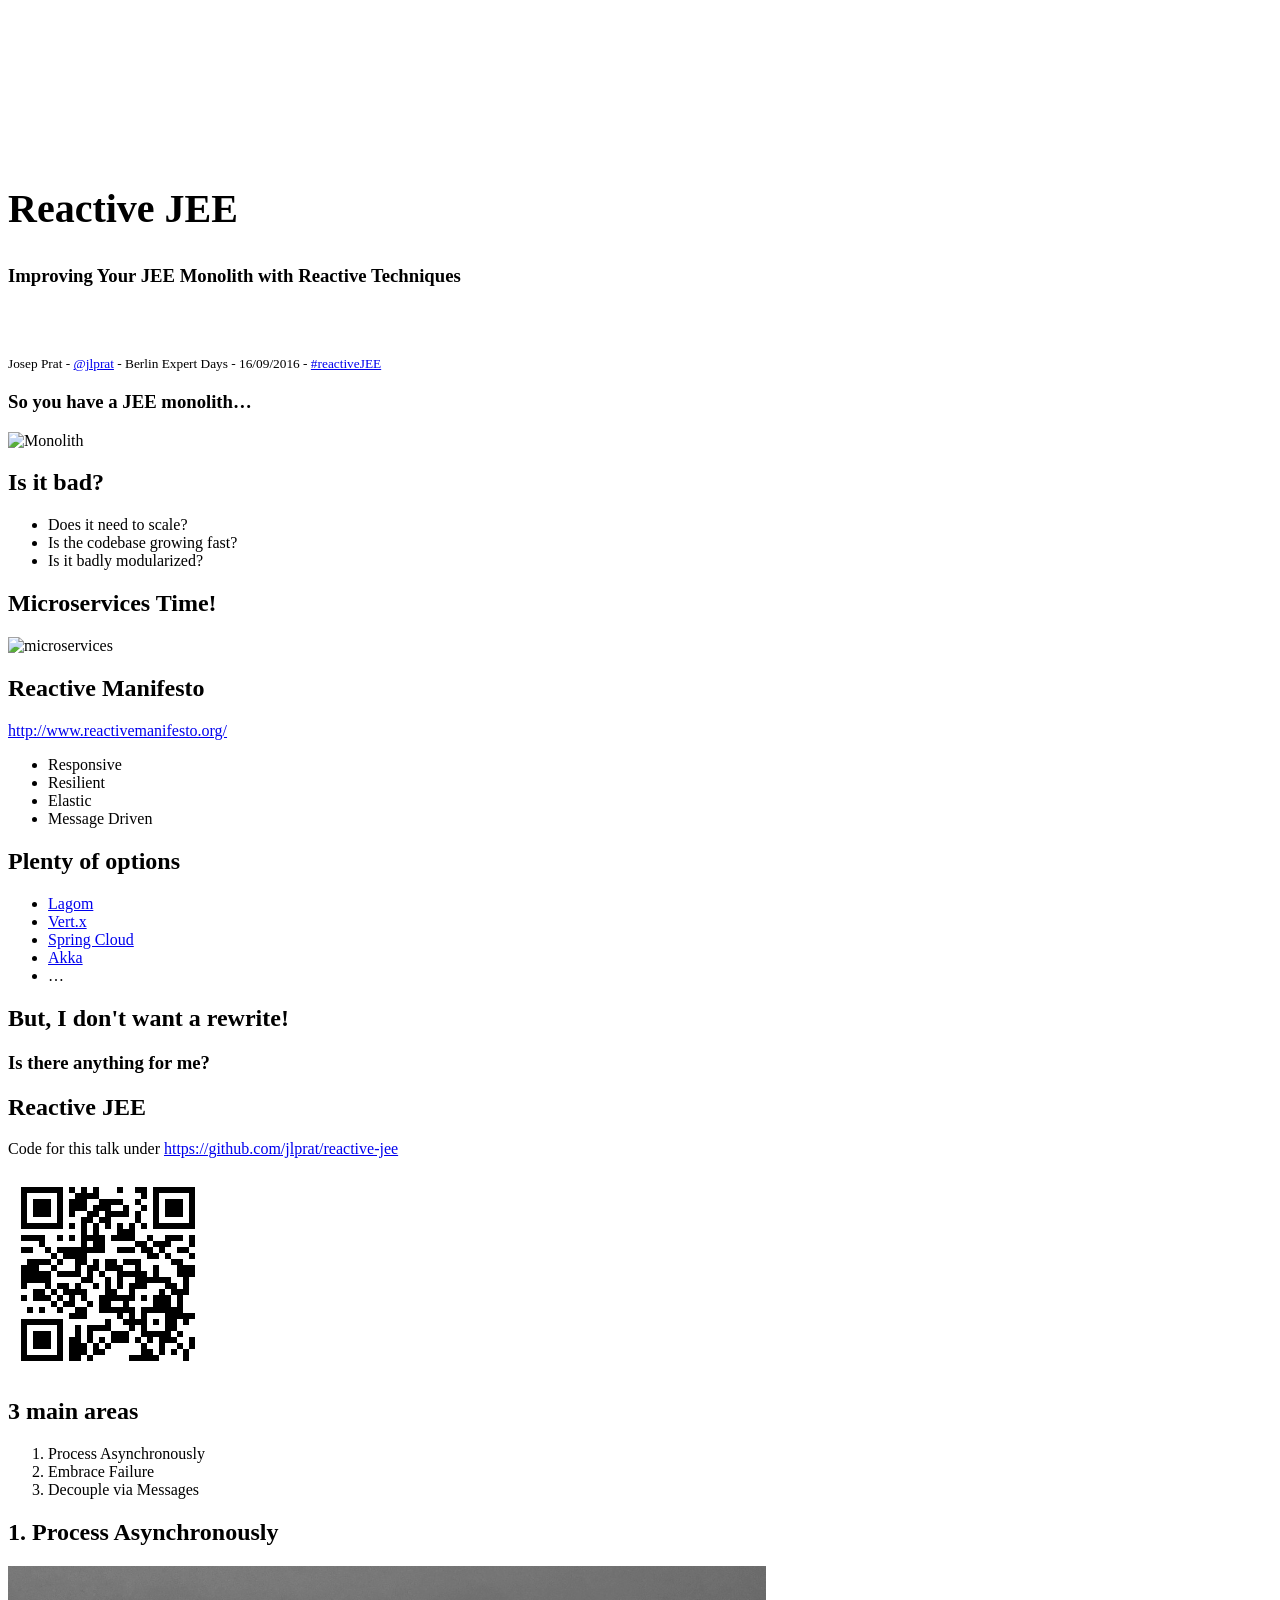
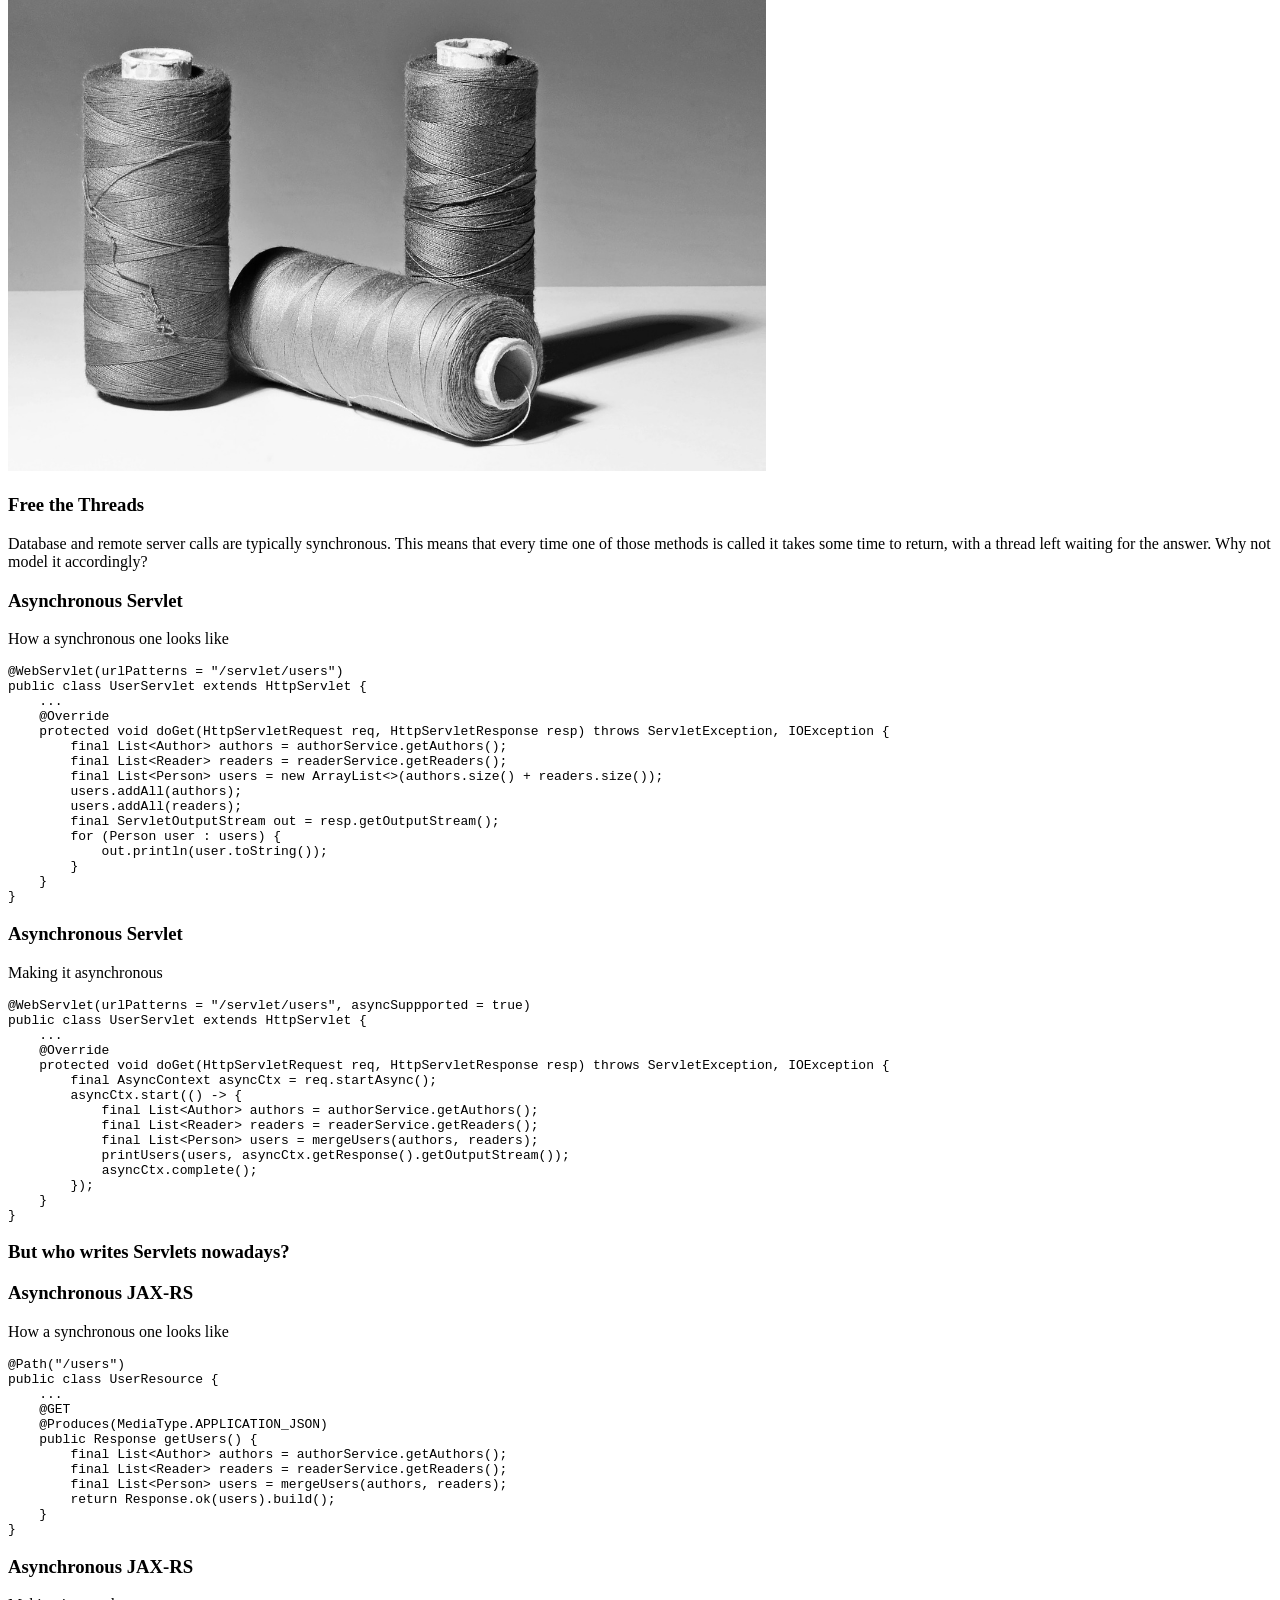
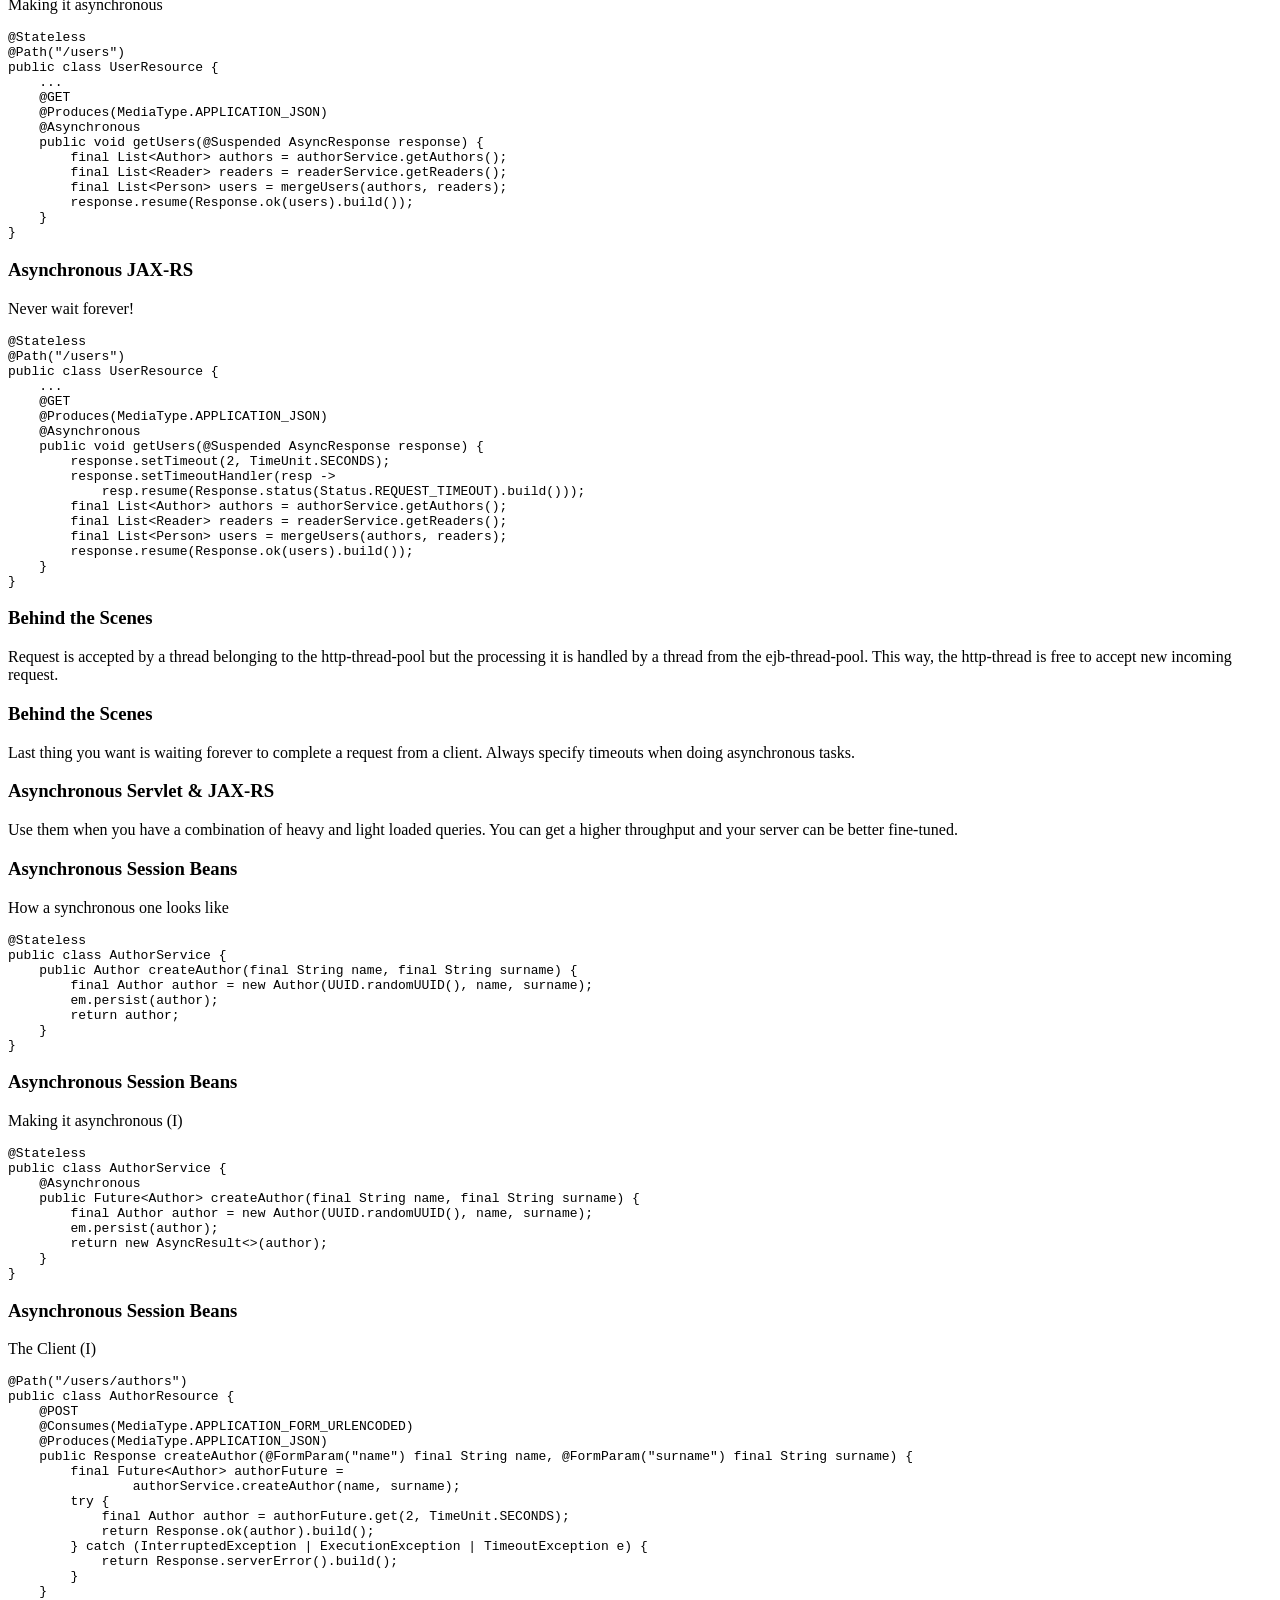
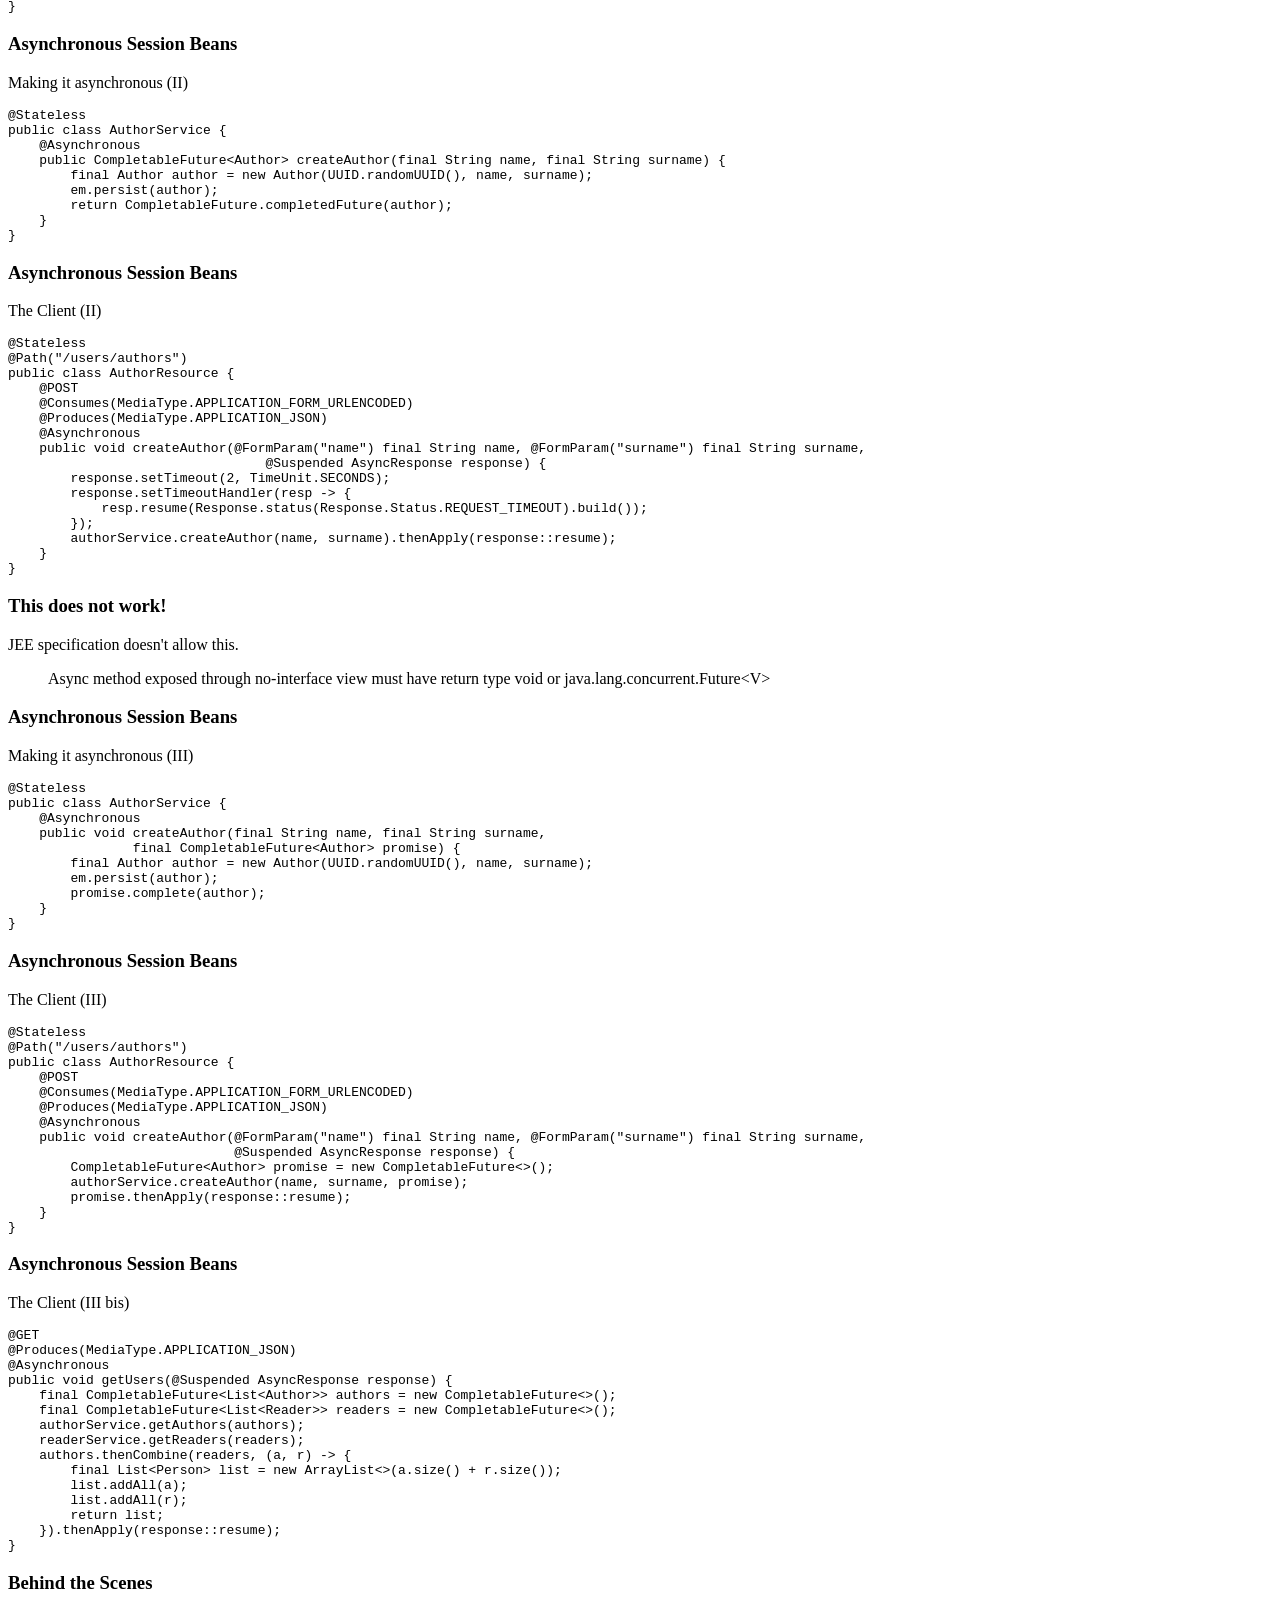
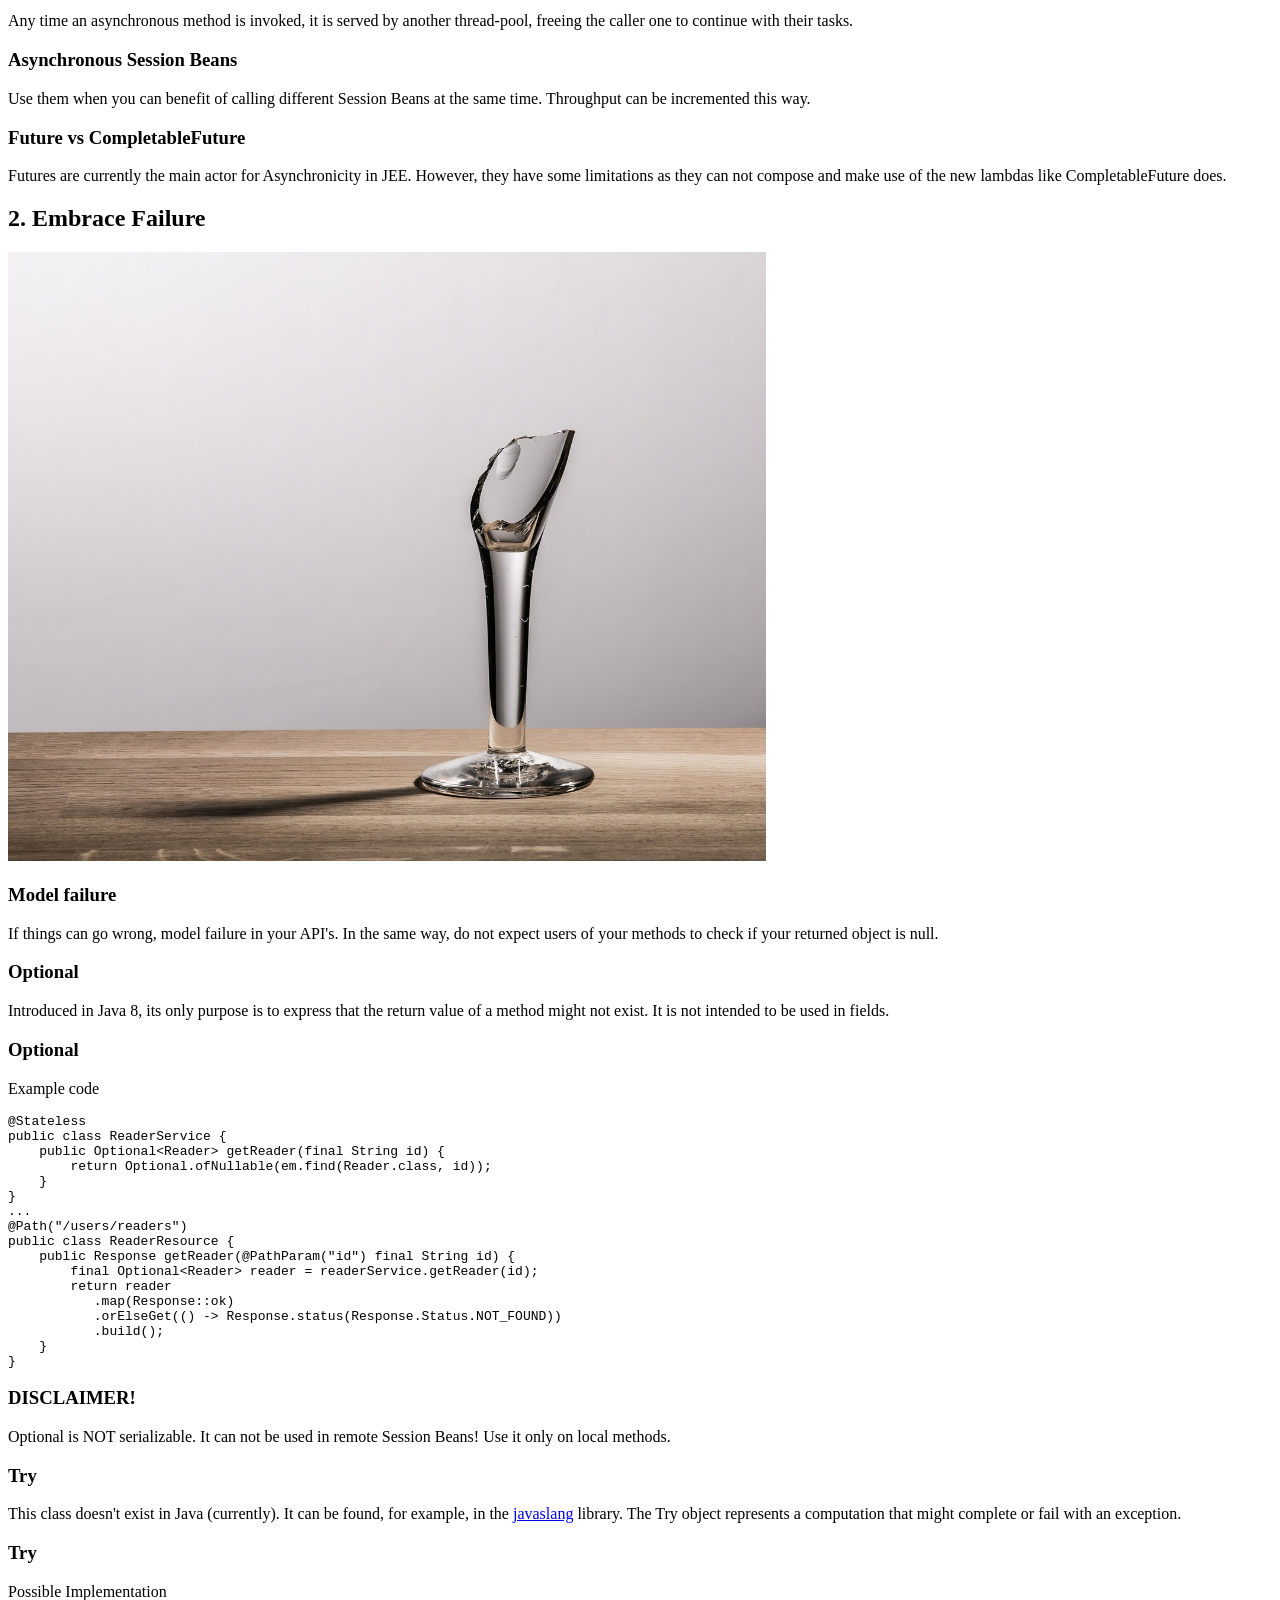
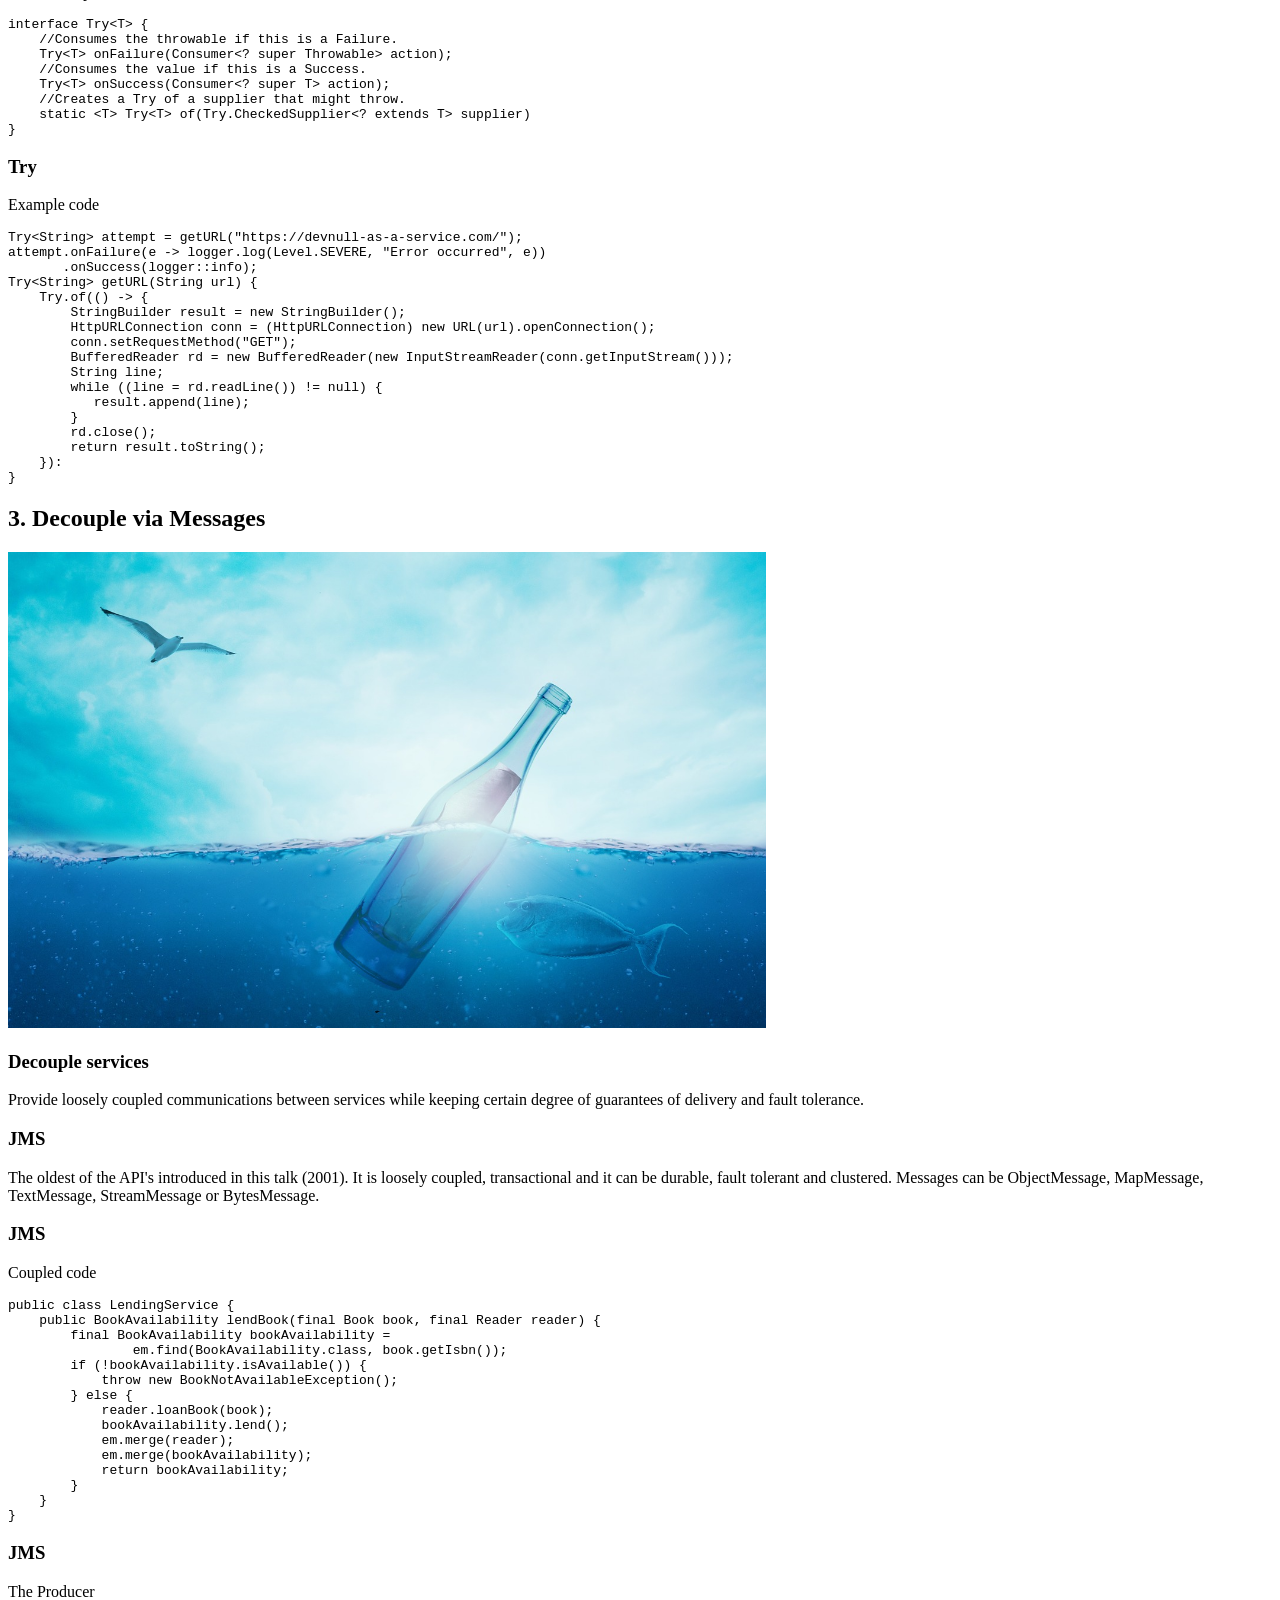
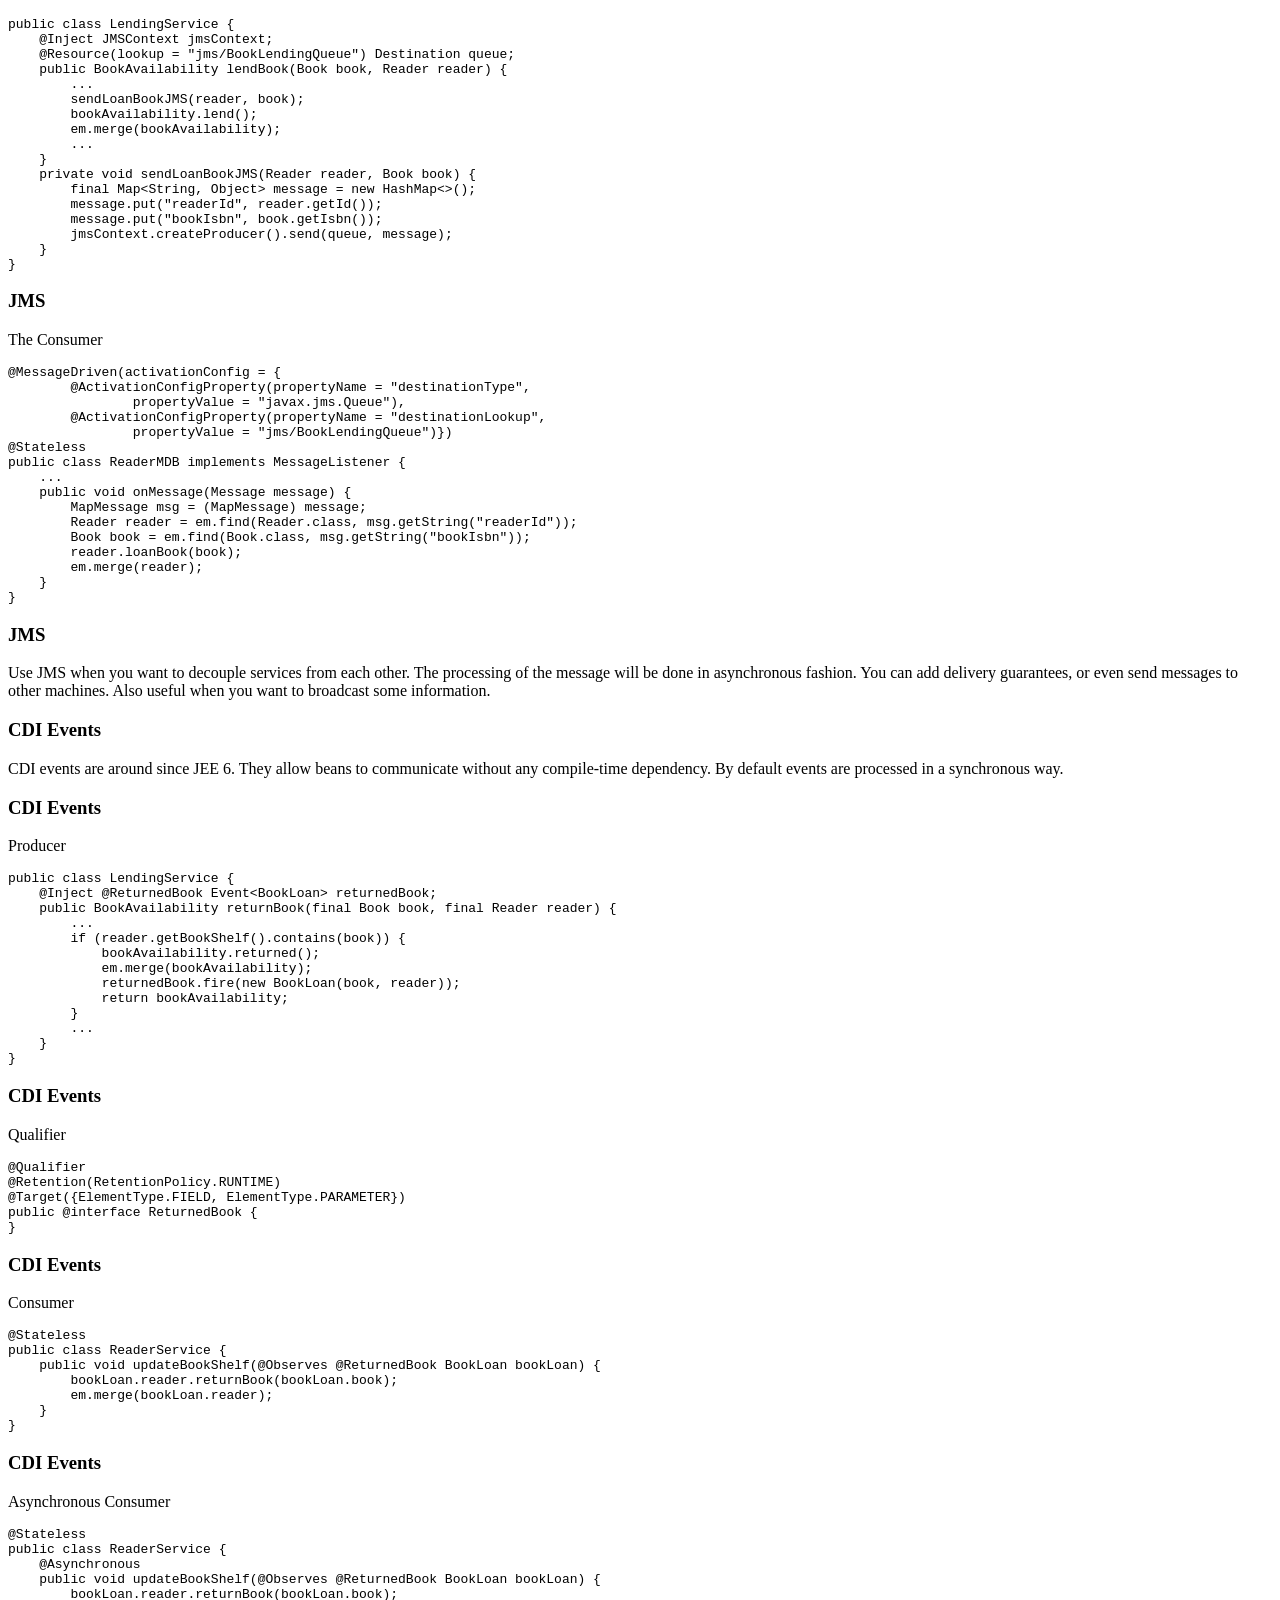
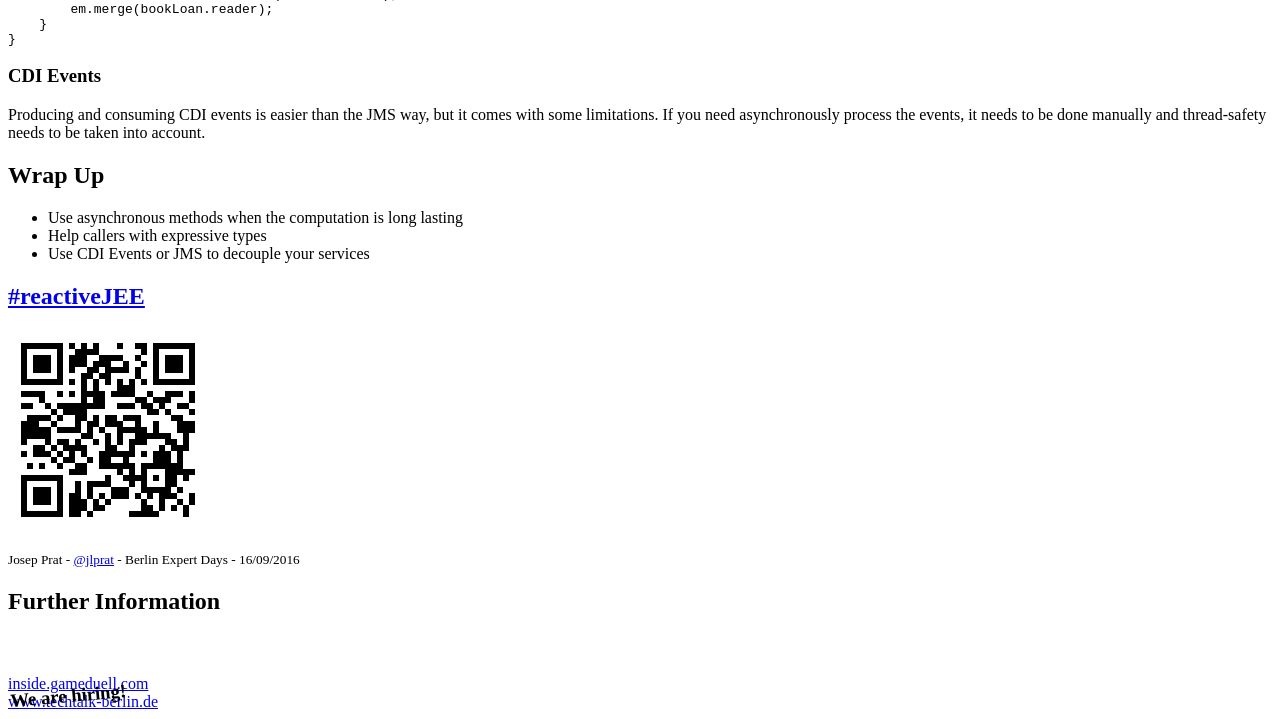
==== commit a1fed827: "add qualifier annotation" ====
--- a/docs/index.html
+++ b/docs/index.html
@@ -532,6 +532,15 @@
         }
         ...
     }
+}</code></pre>
+        </section>
+        <section>
+                <h3>CDI Events</h3>
+                <p>Qualifier</p>
+                <pre><code data-trim data-noescape>@Qualifier
+@Retention(RetentionPolicy.RUNTIME)
+@Target({ElementType.FIELD, ElementType.PARAMETER})
+public @interface ReturnedBook {
 }</code></pre>
         </section>
         <section>
--- a/docs/css/gd.css
+++ b/docs/css/gd.css
@@ -12,7 +12,17 @@
 }
 
 #gdSlides mark {
-    background-color: rgba(158, 154, 154, 0.28);
+    background-color: white;
+    color: black;
+}
+
+#gdSlides mark .hljs-meta,
+#gdSlides mark .hljs-keyword,
+#gdSlides mark .hljs-literal,
+#gdSlides mark .hljs-type,
+#gdSlides mark .hljs-number,
+#gdSlides mark .hljs-string {
+    color: black;
 }
 
 #gdSlides .rotation {
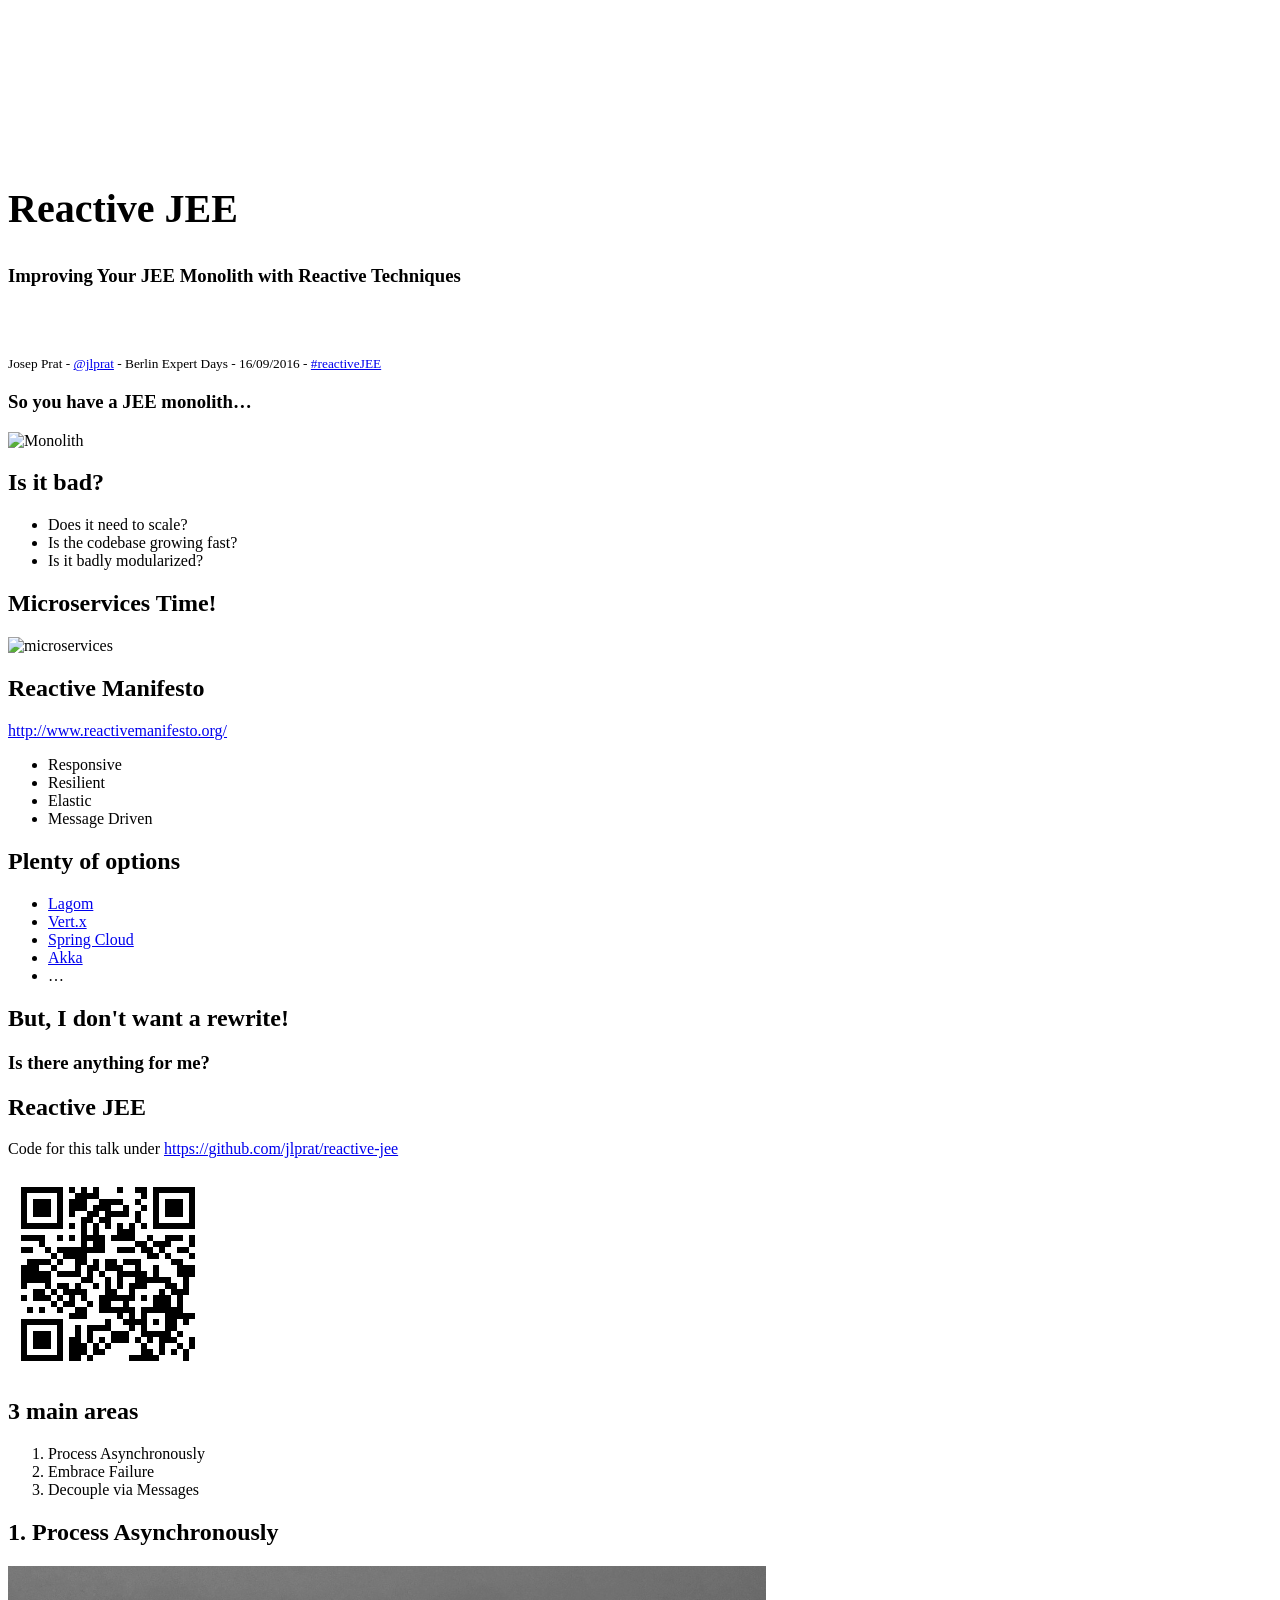
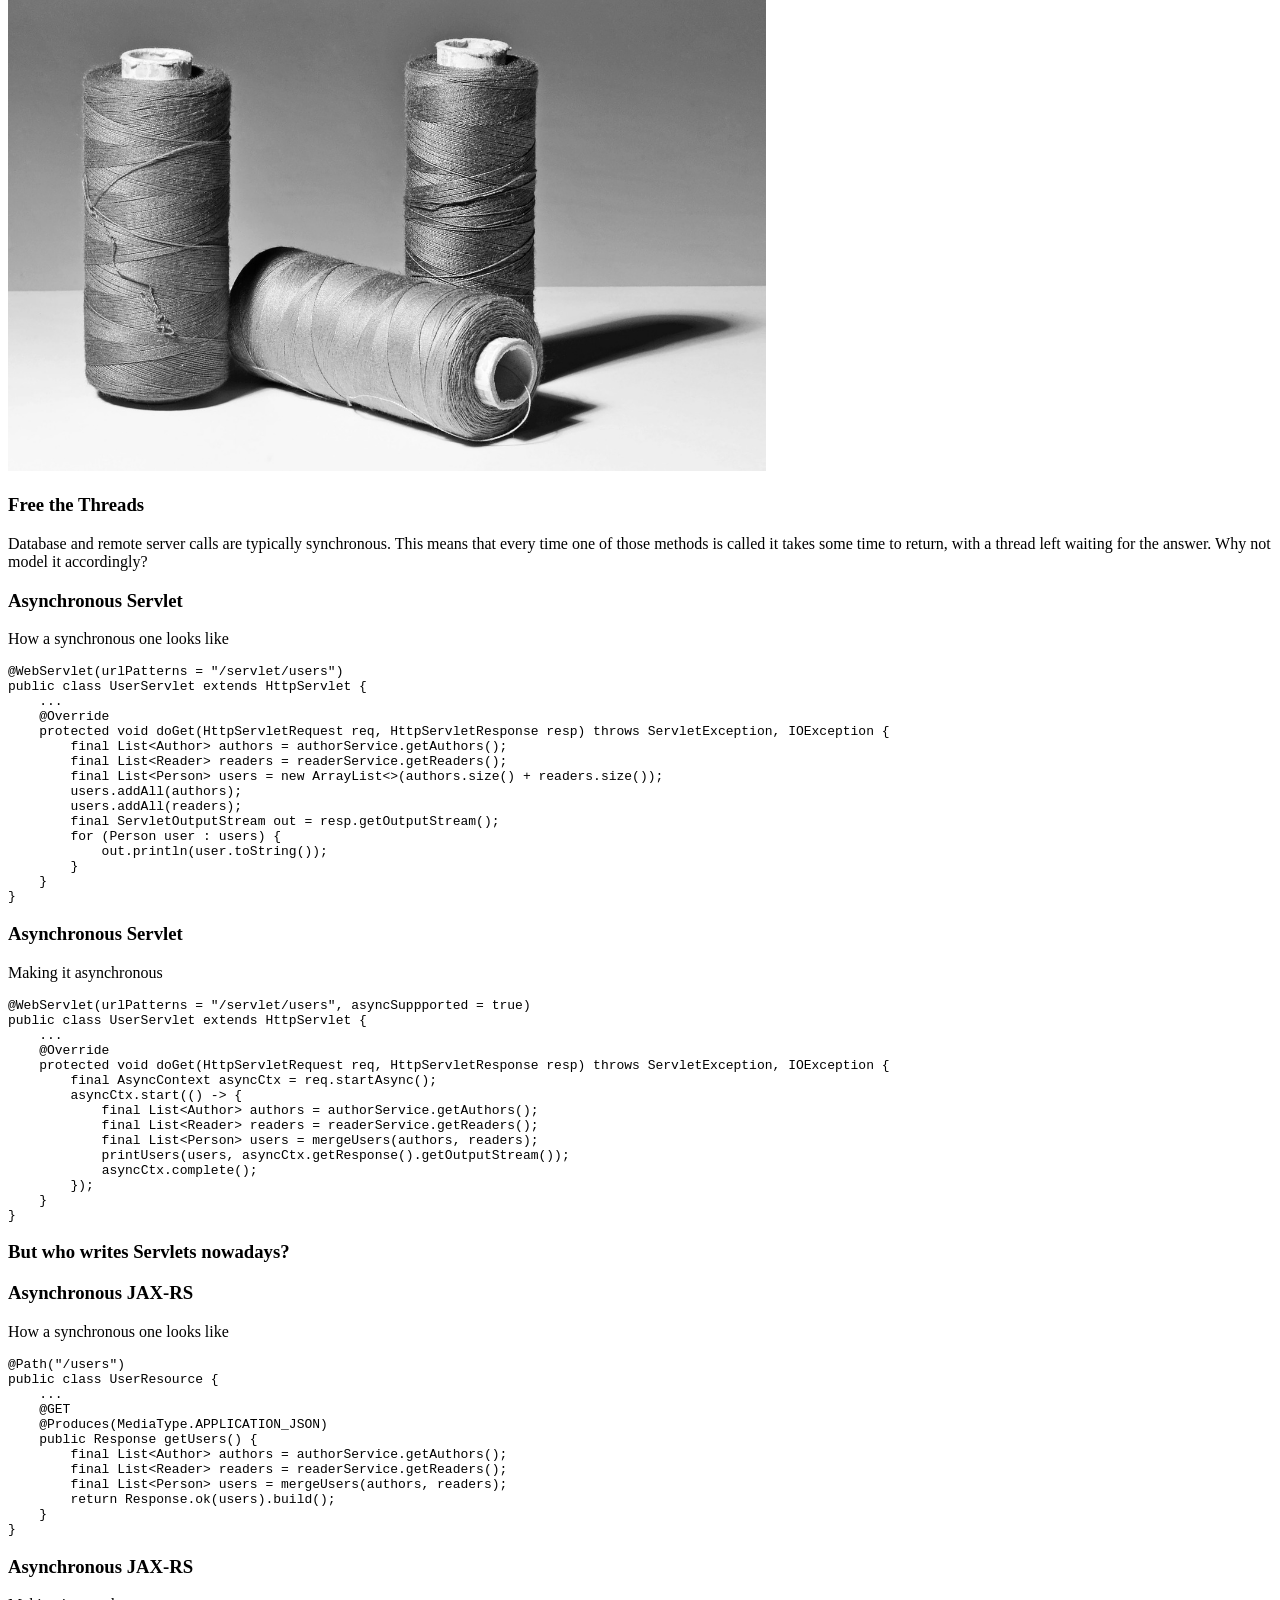
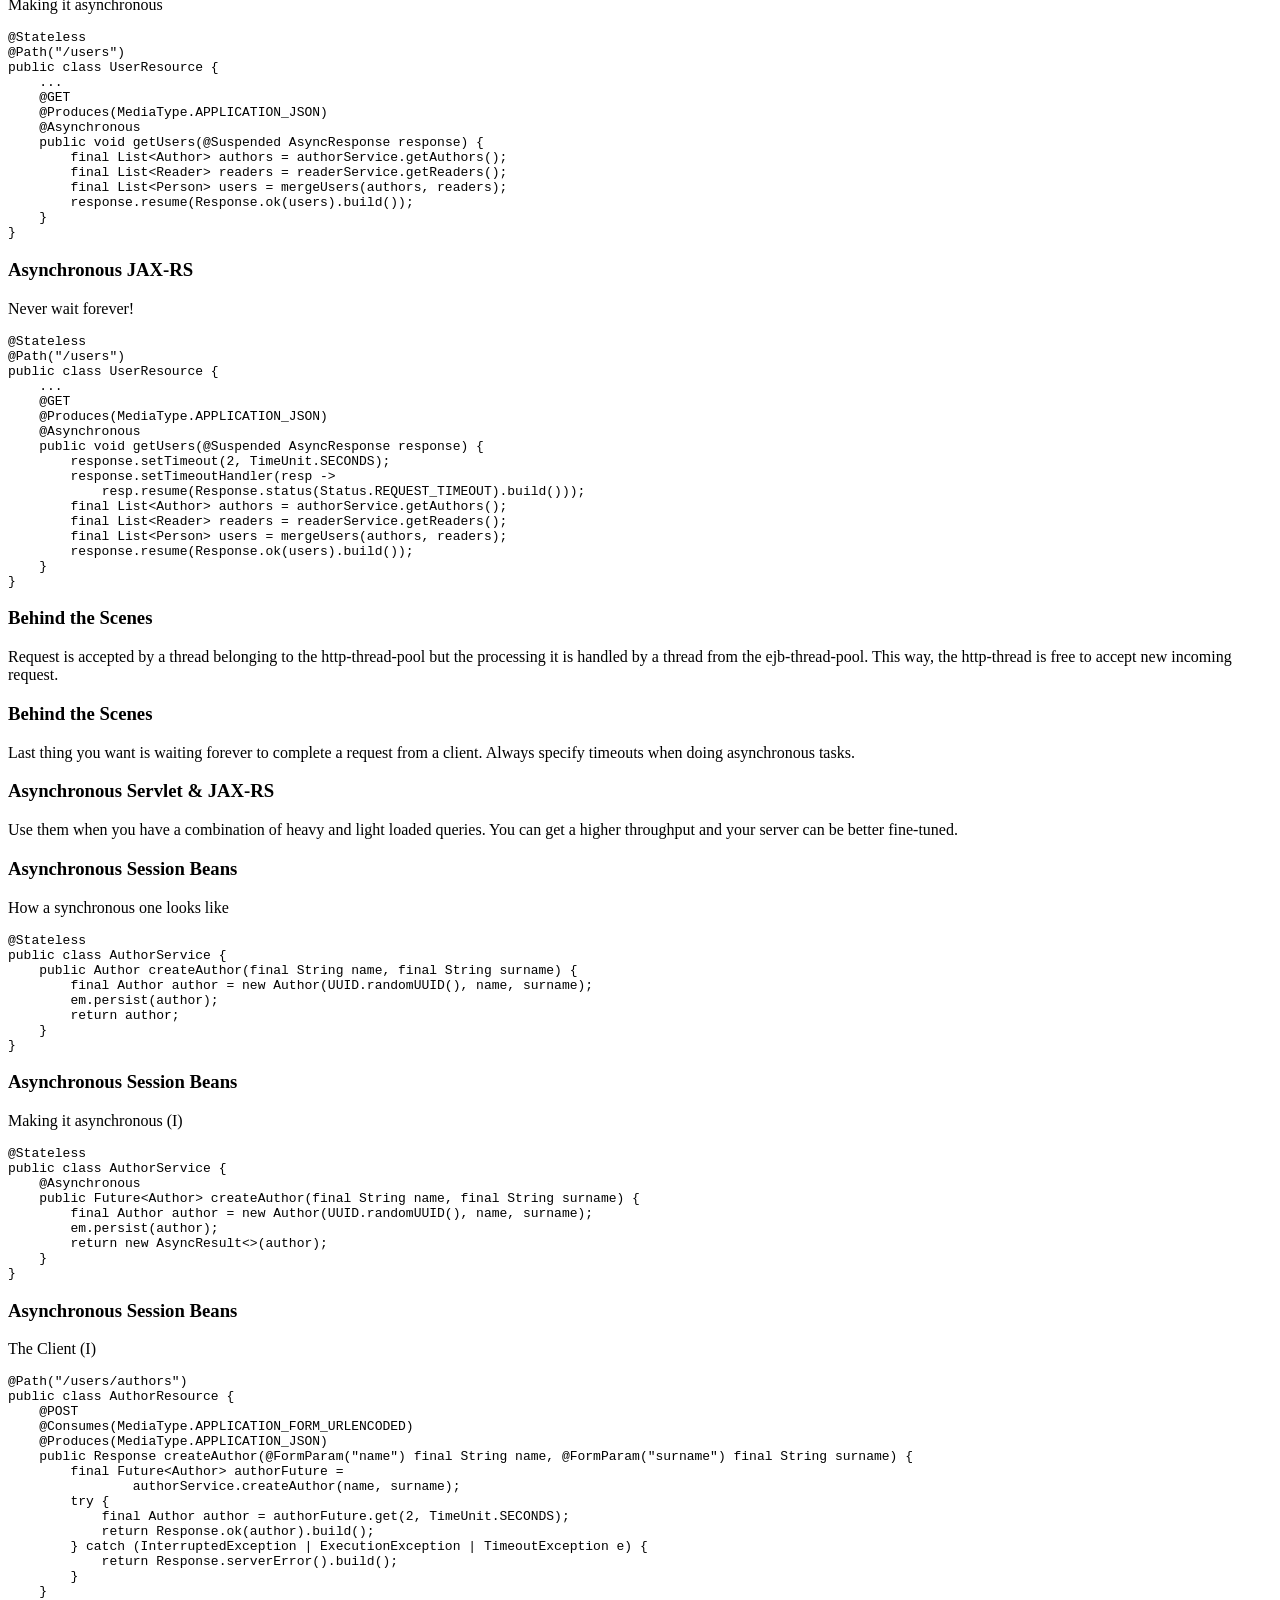
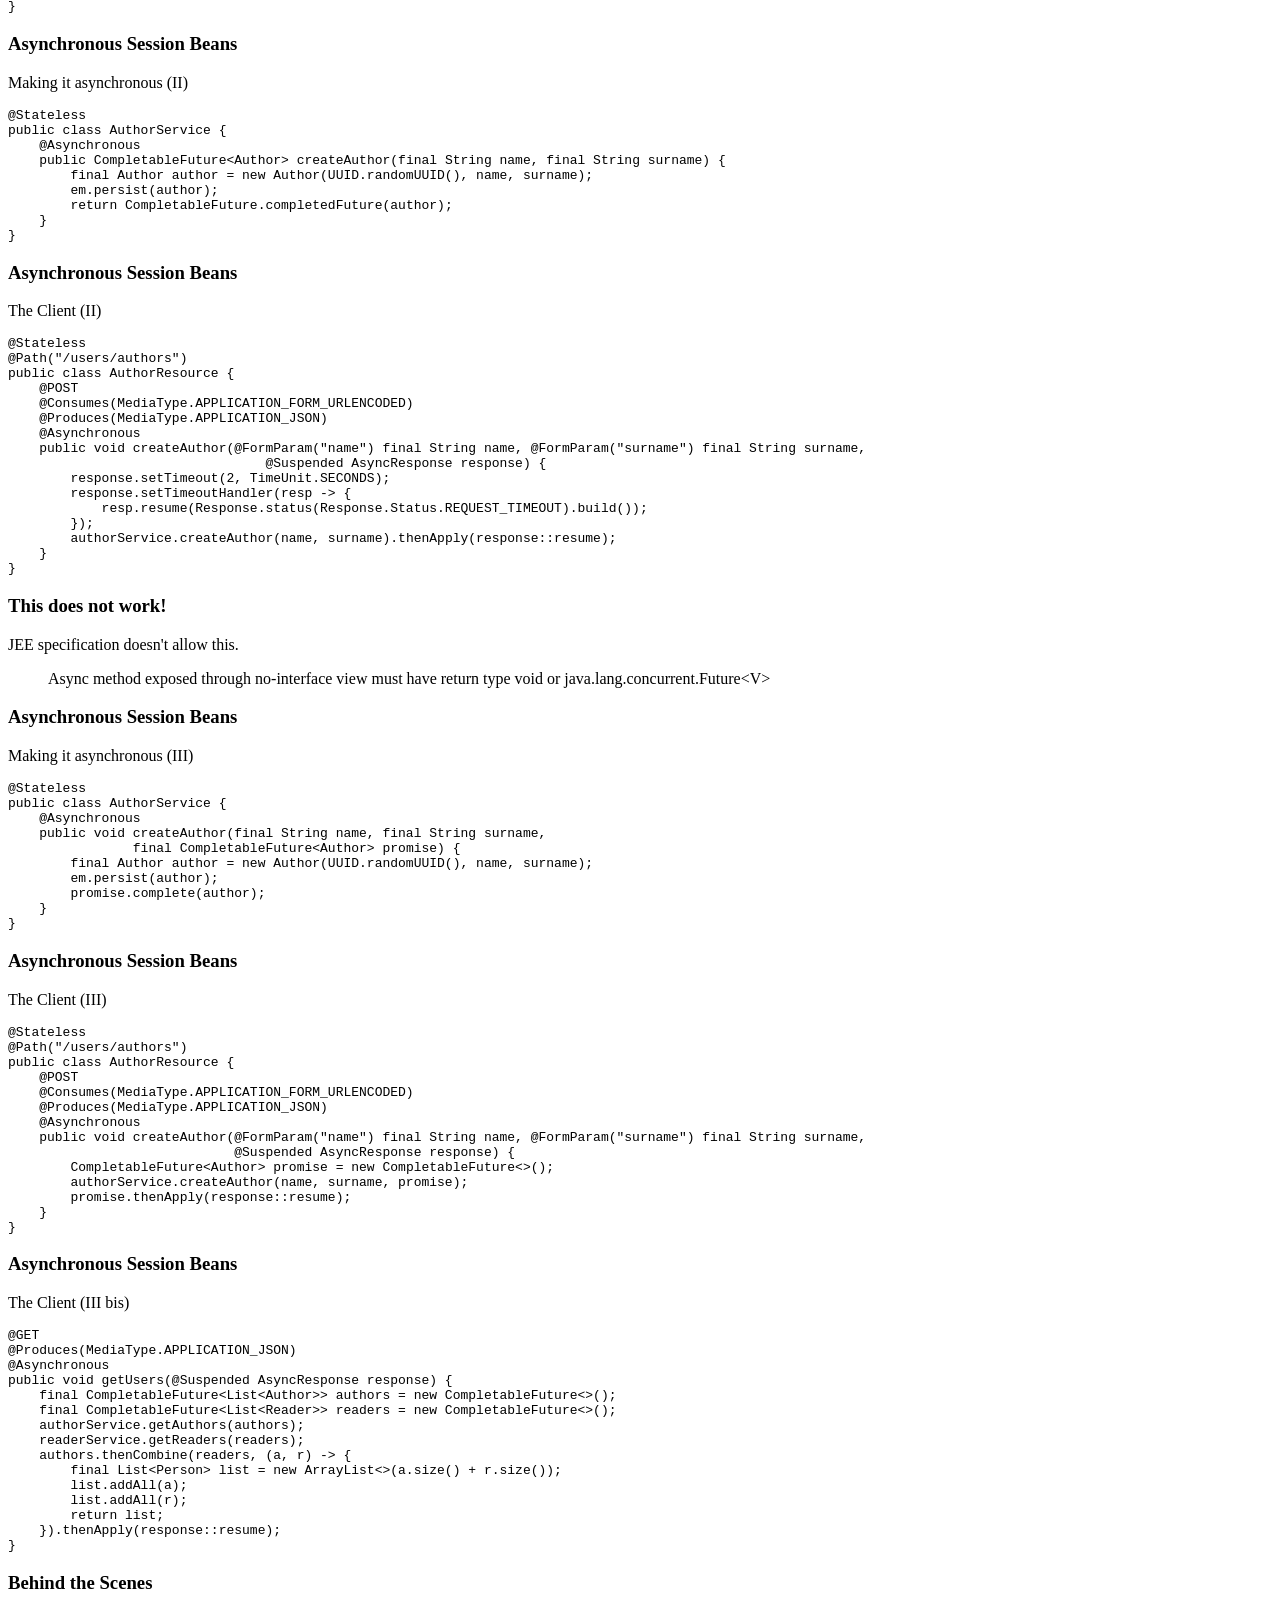
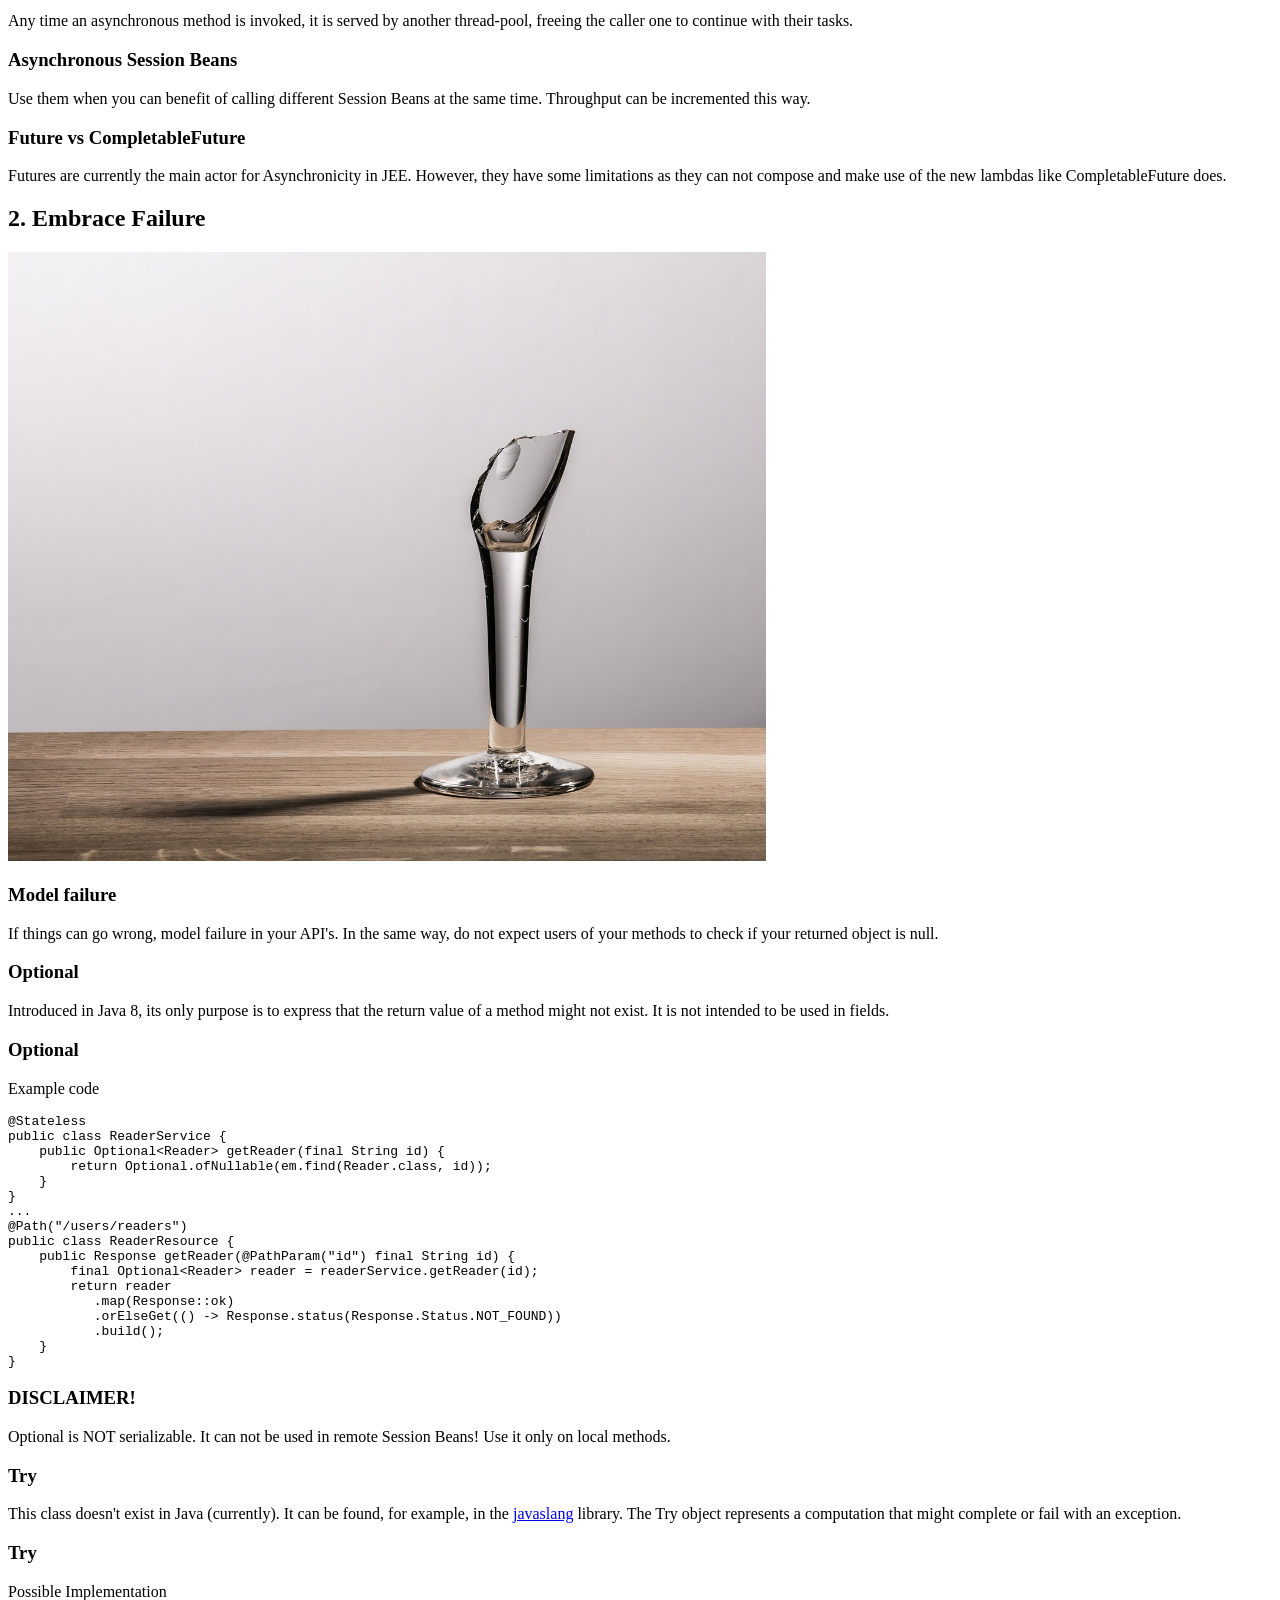
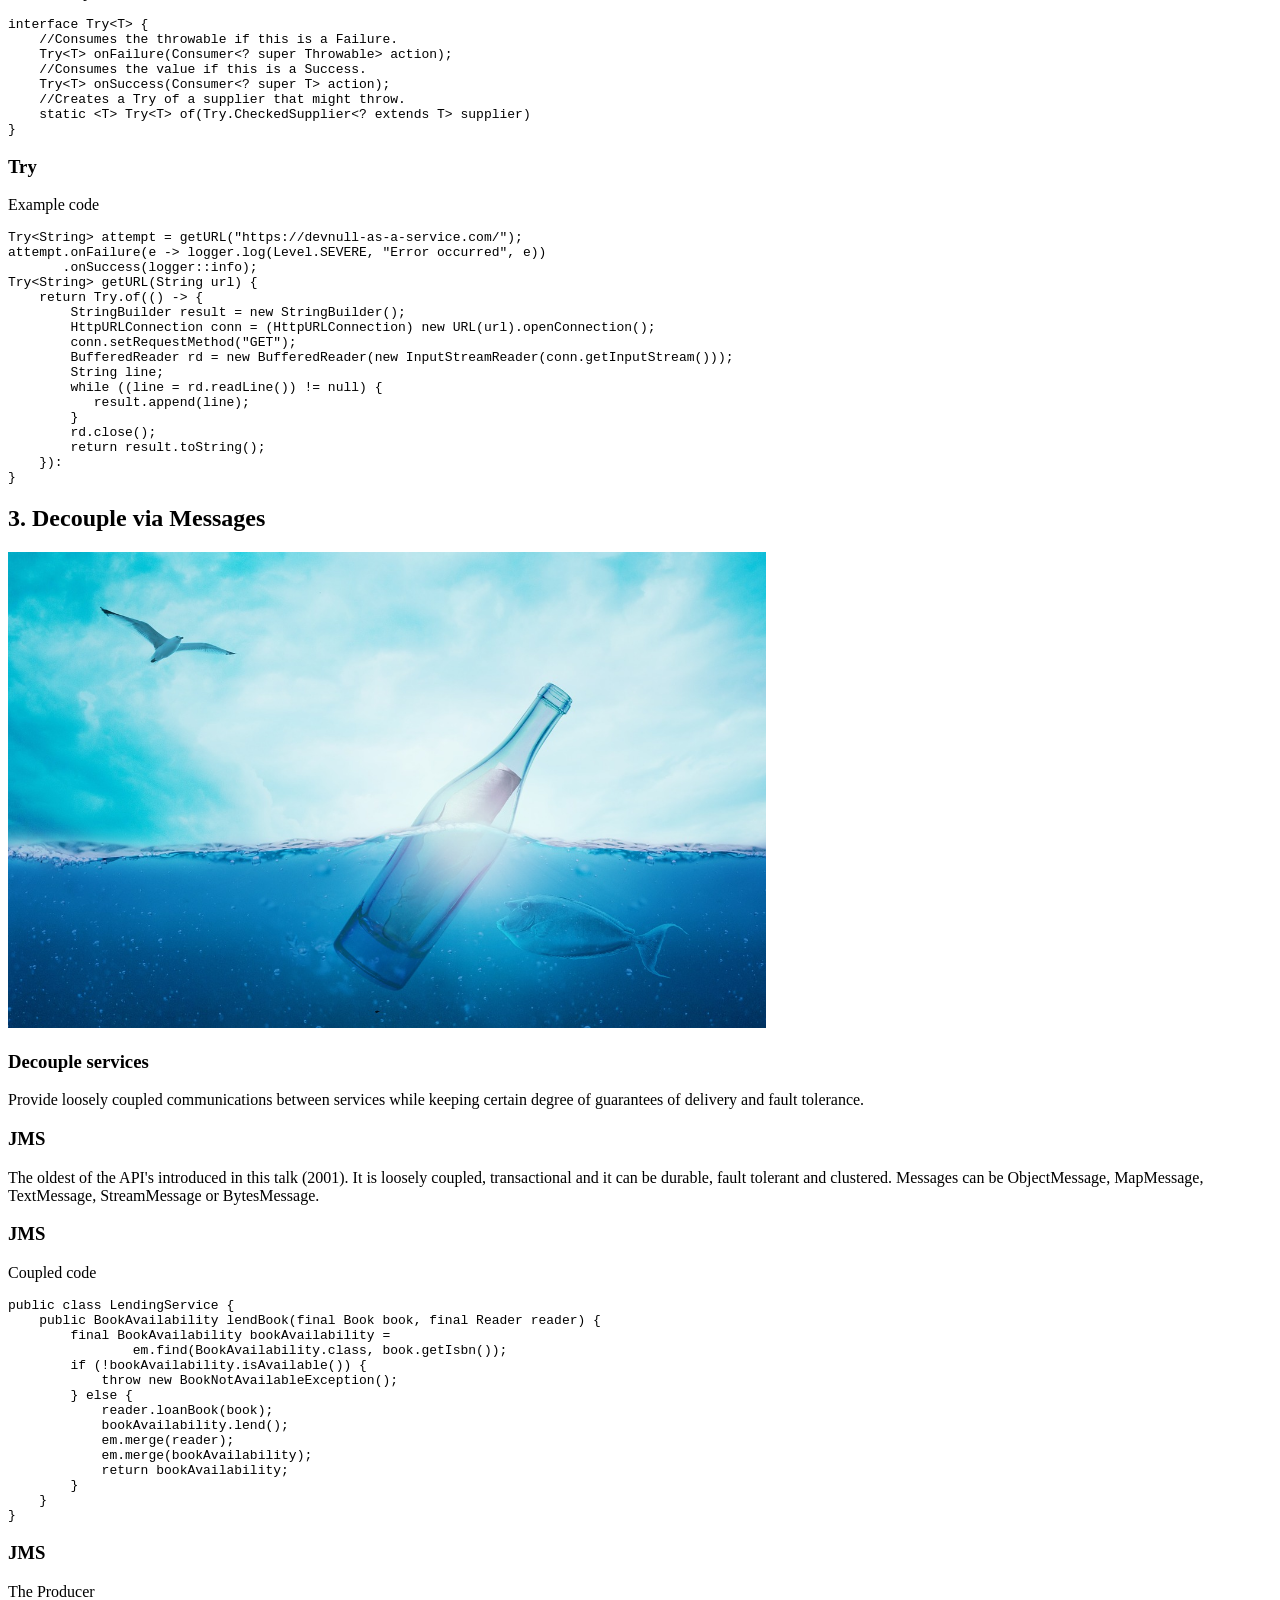
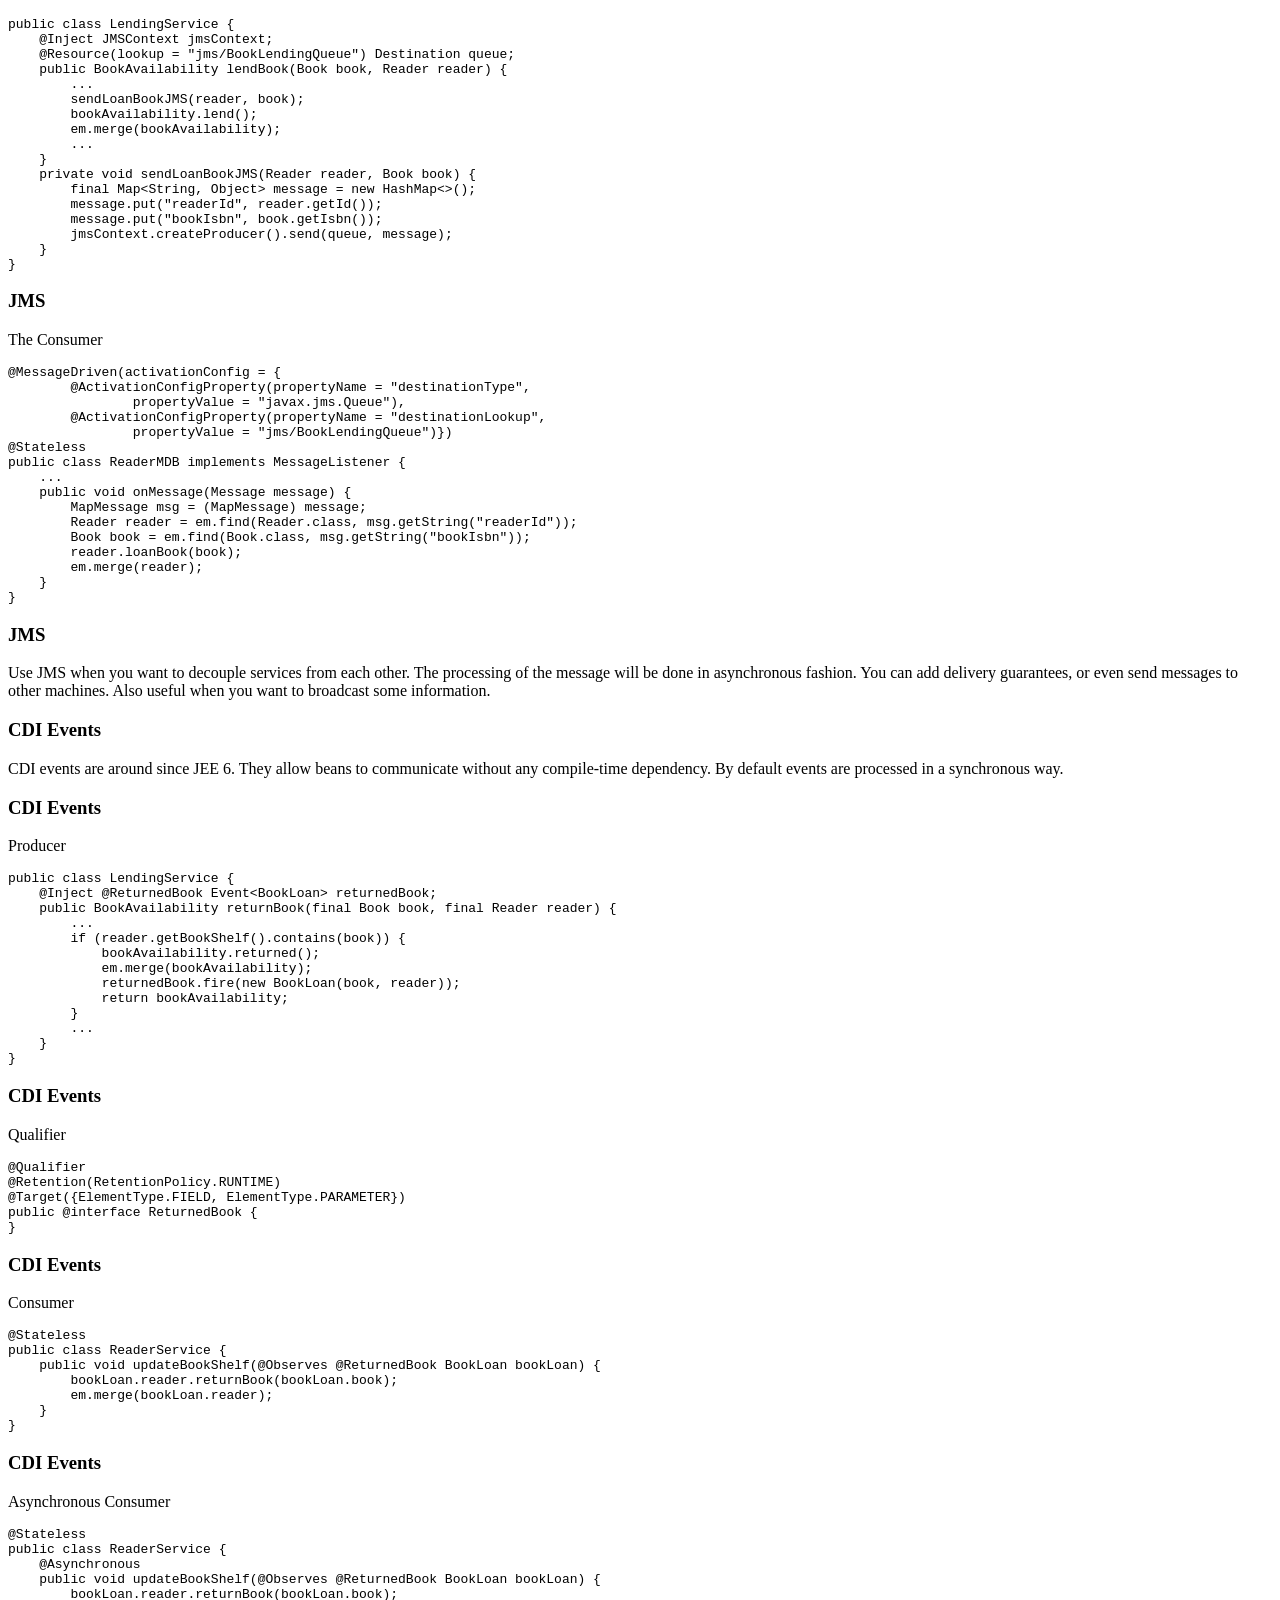
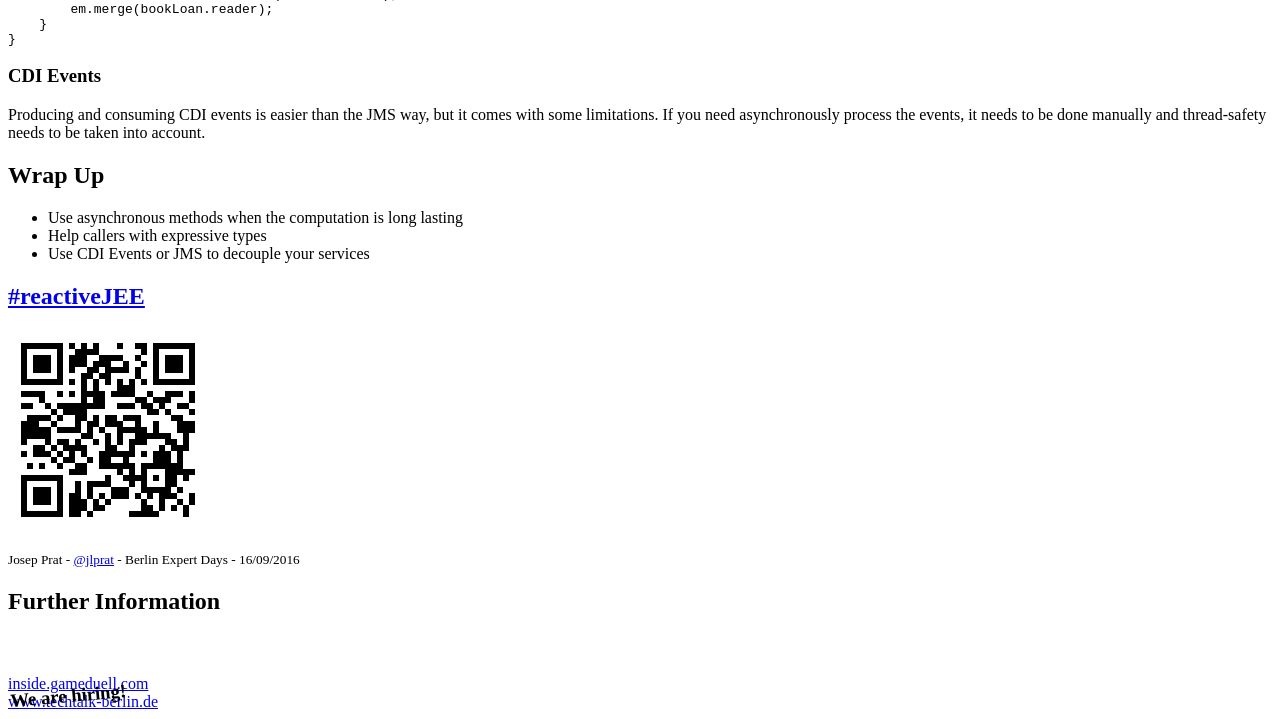
==== commit 50f25eba: "add return in Try example" ====
--- a/docs/index.html
+++ b/docs/index.html
@@ -423,7 +423,7 @@
 attempt.onFailure(e -> logger.log(Level.SEVERE, "Error occurred", e))
        .onSuccess(logger::info);
 Try&lt;String&gt; getURL(String url) {
-    Try.of(() -> {
+    return Try.of(() -> {
         StringBuilder result = new StringBuilder();
         HttpURLConnection conn = (HttpURLConnection) new URL(url).openConnection();
         conn.setRequestMethod("GET");
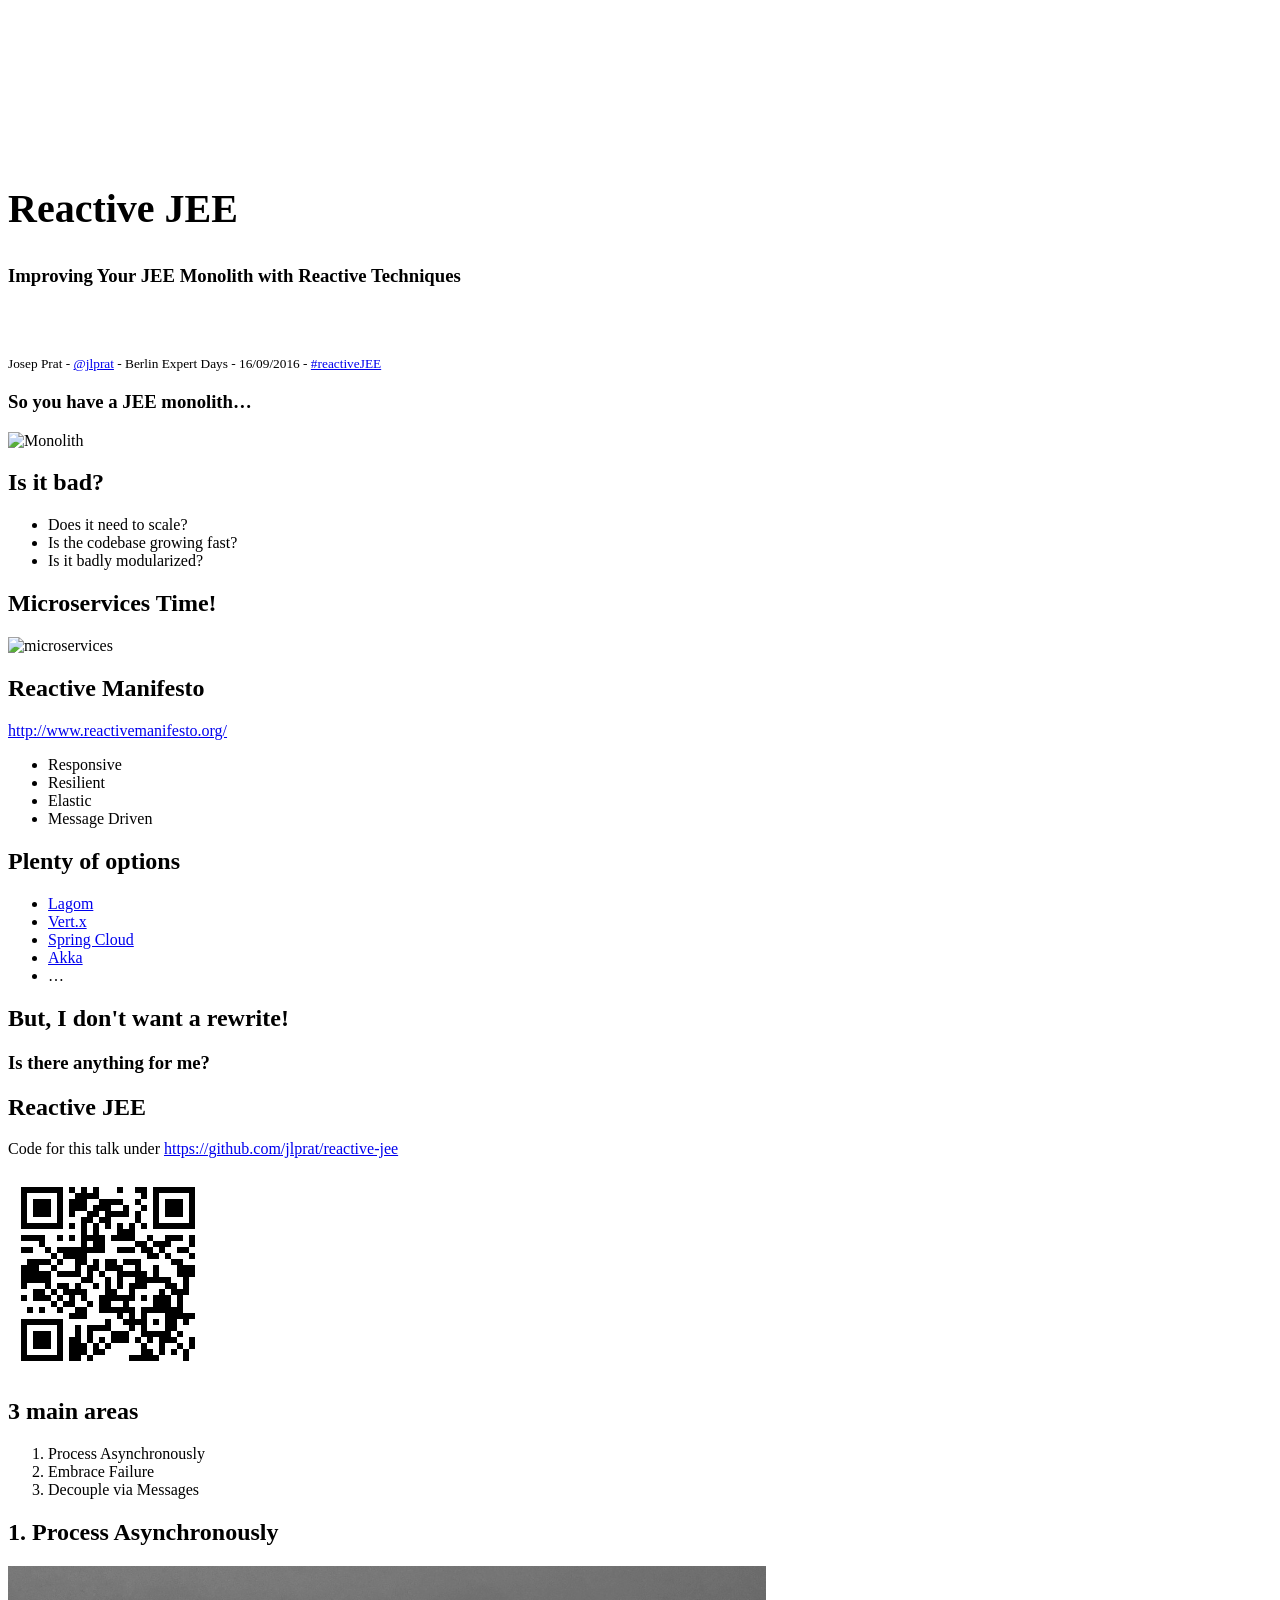
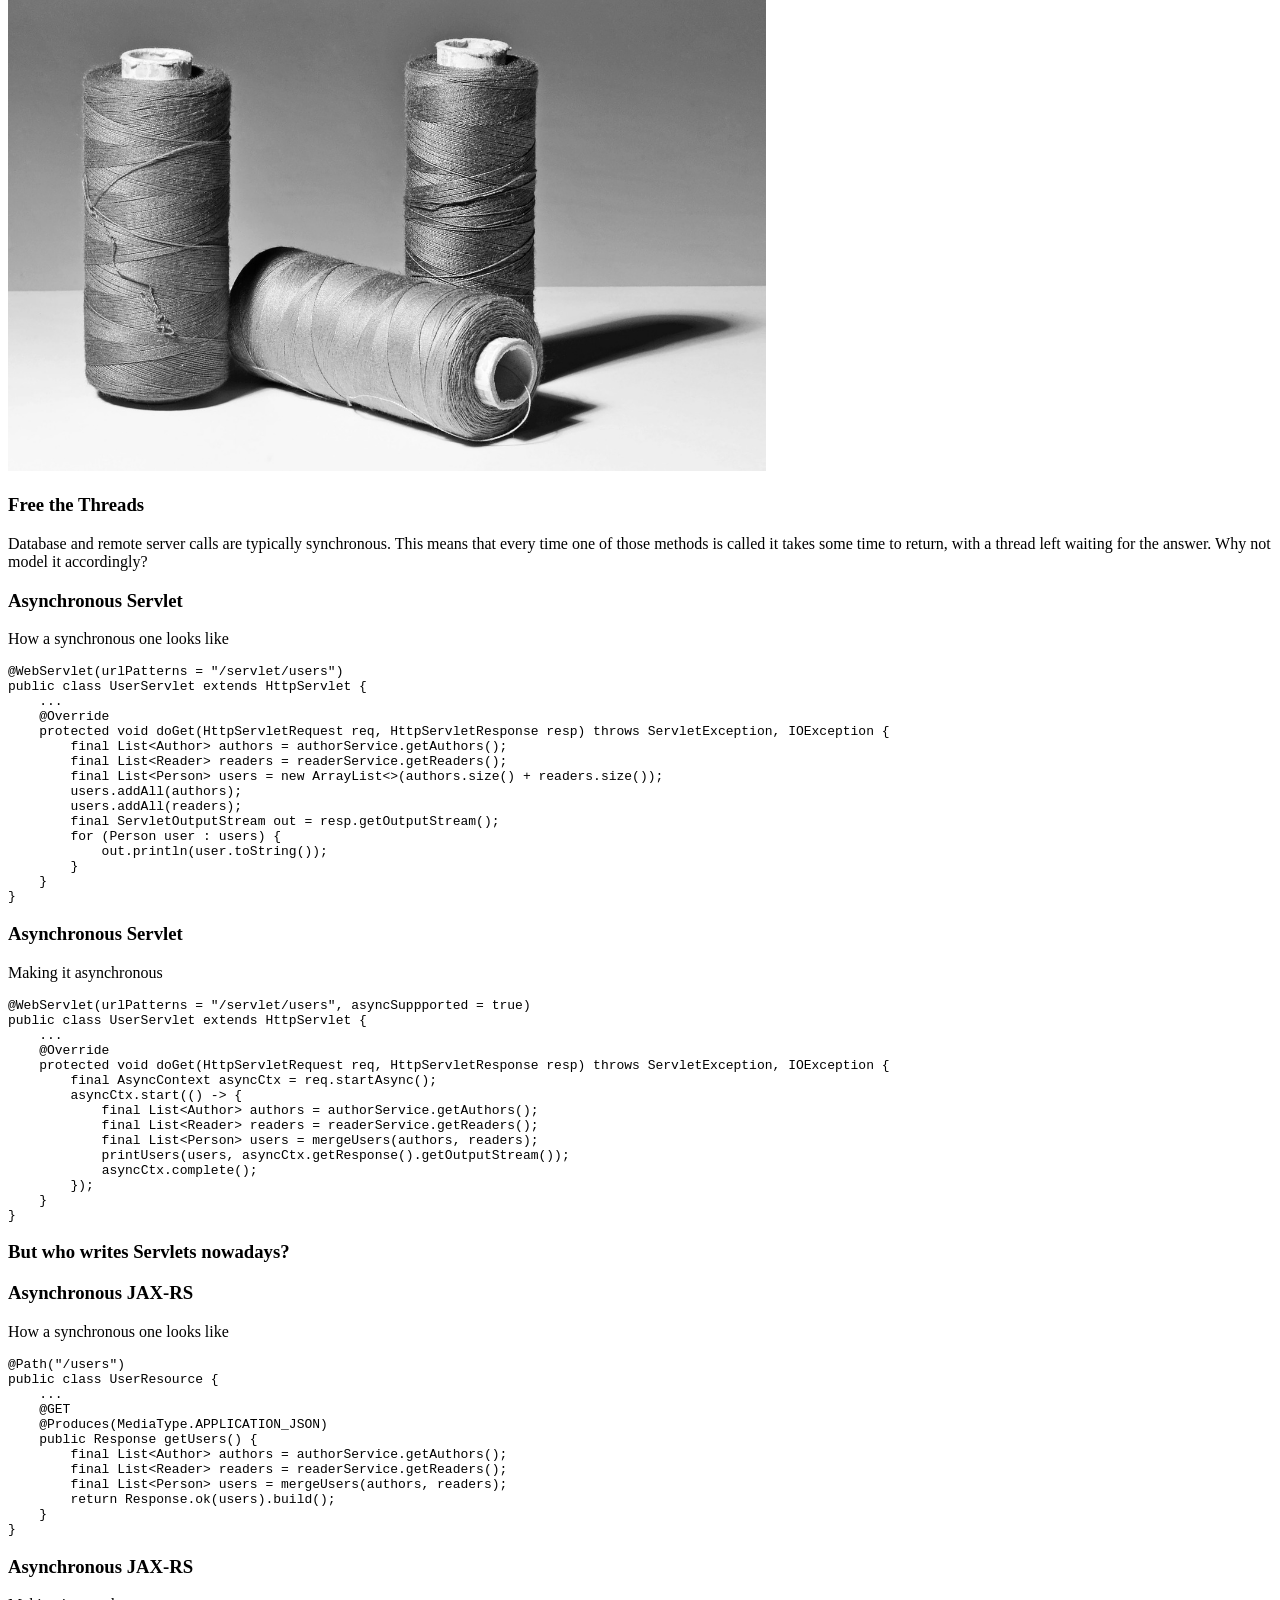
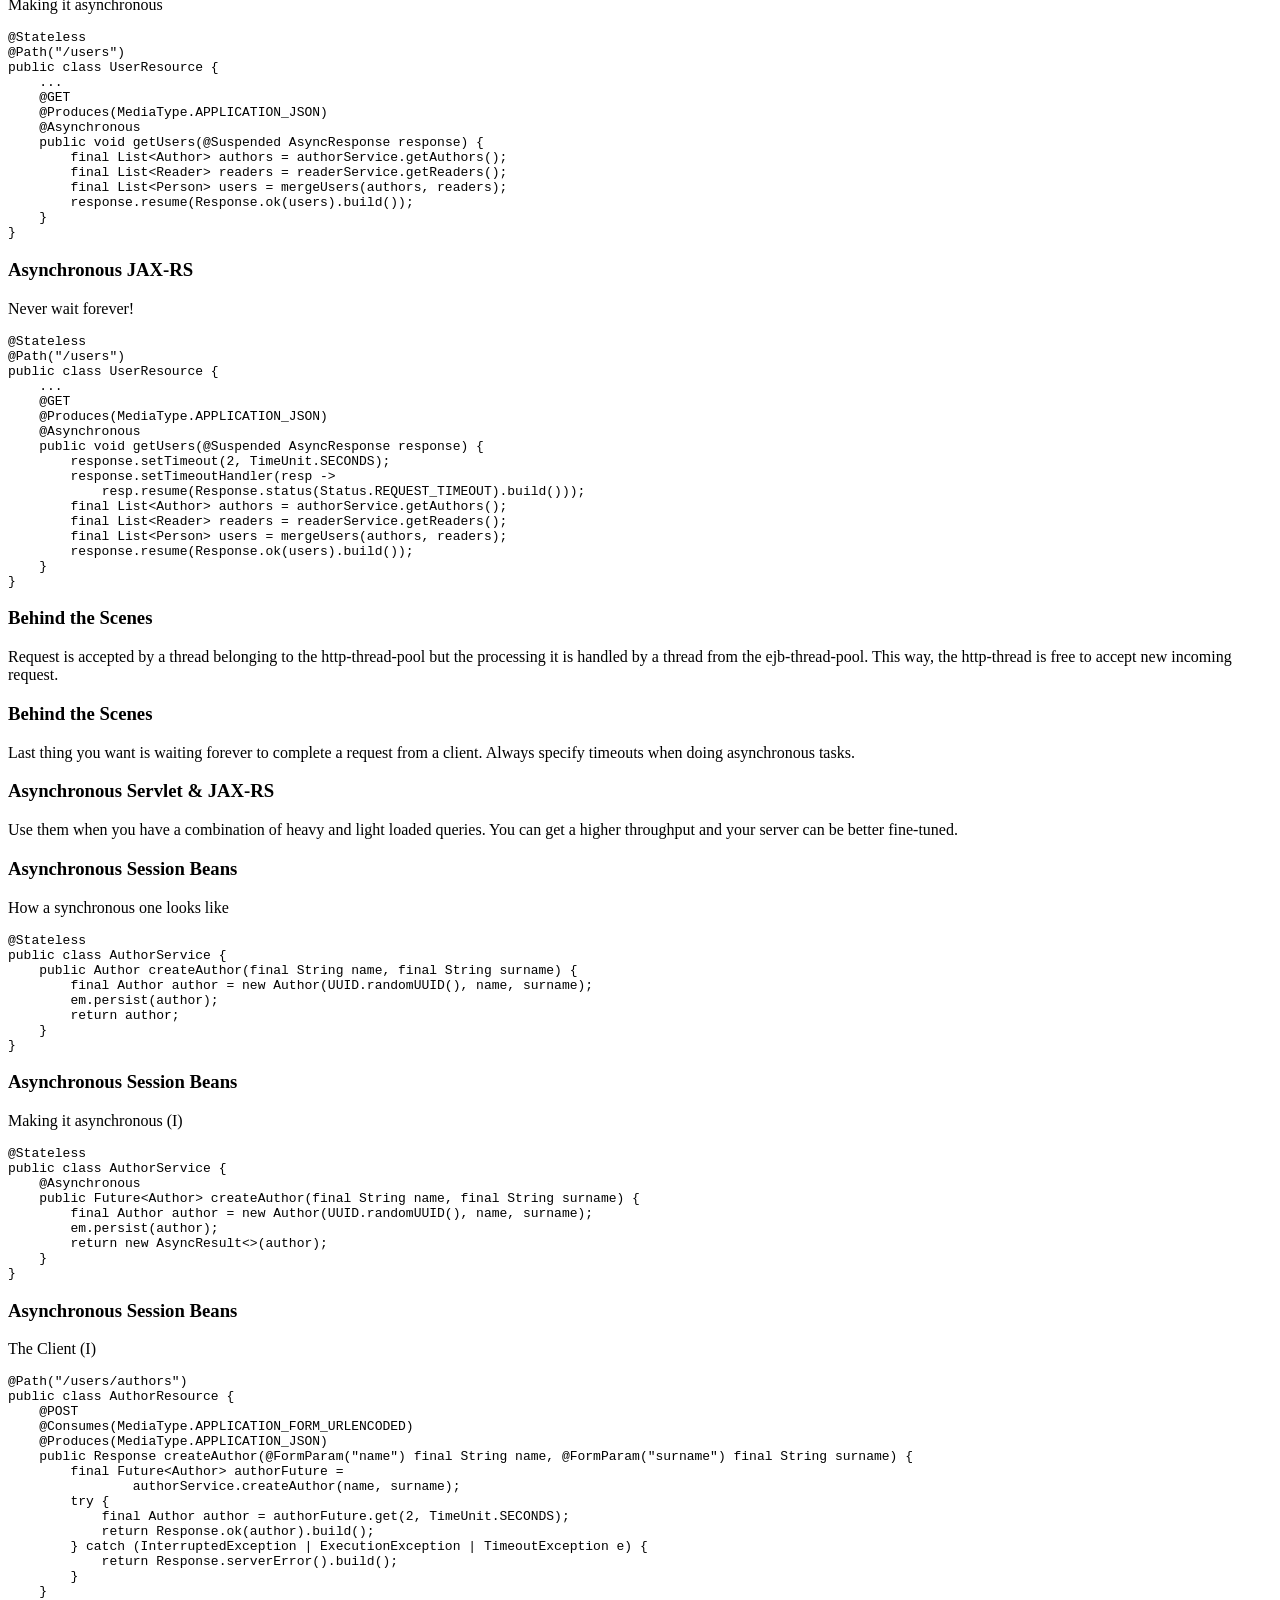
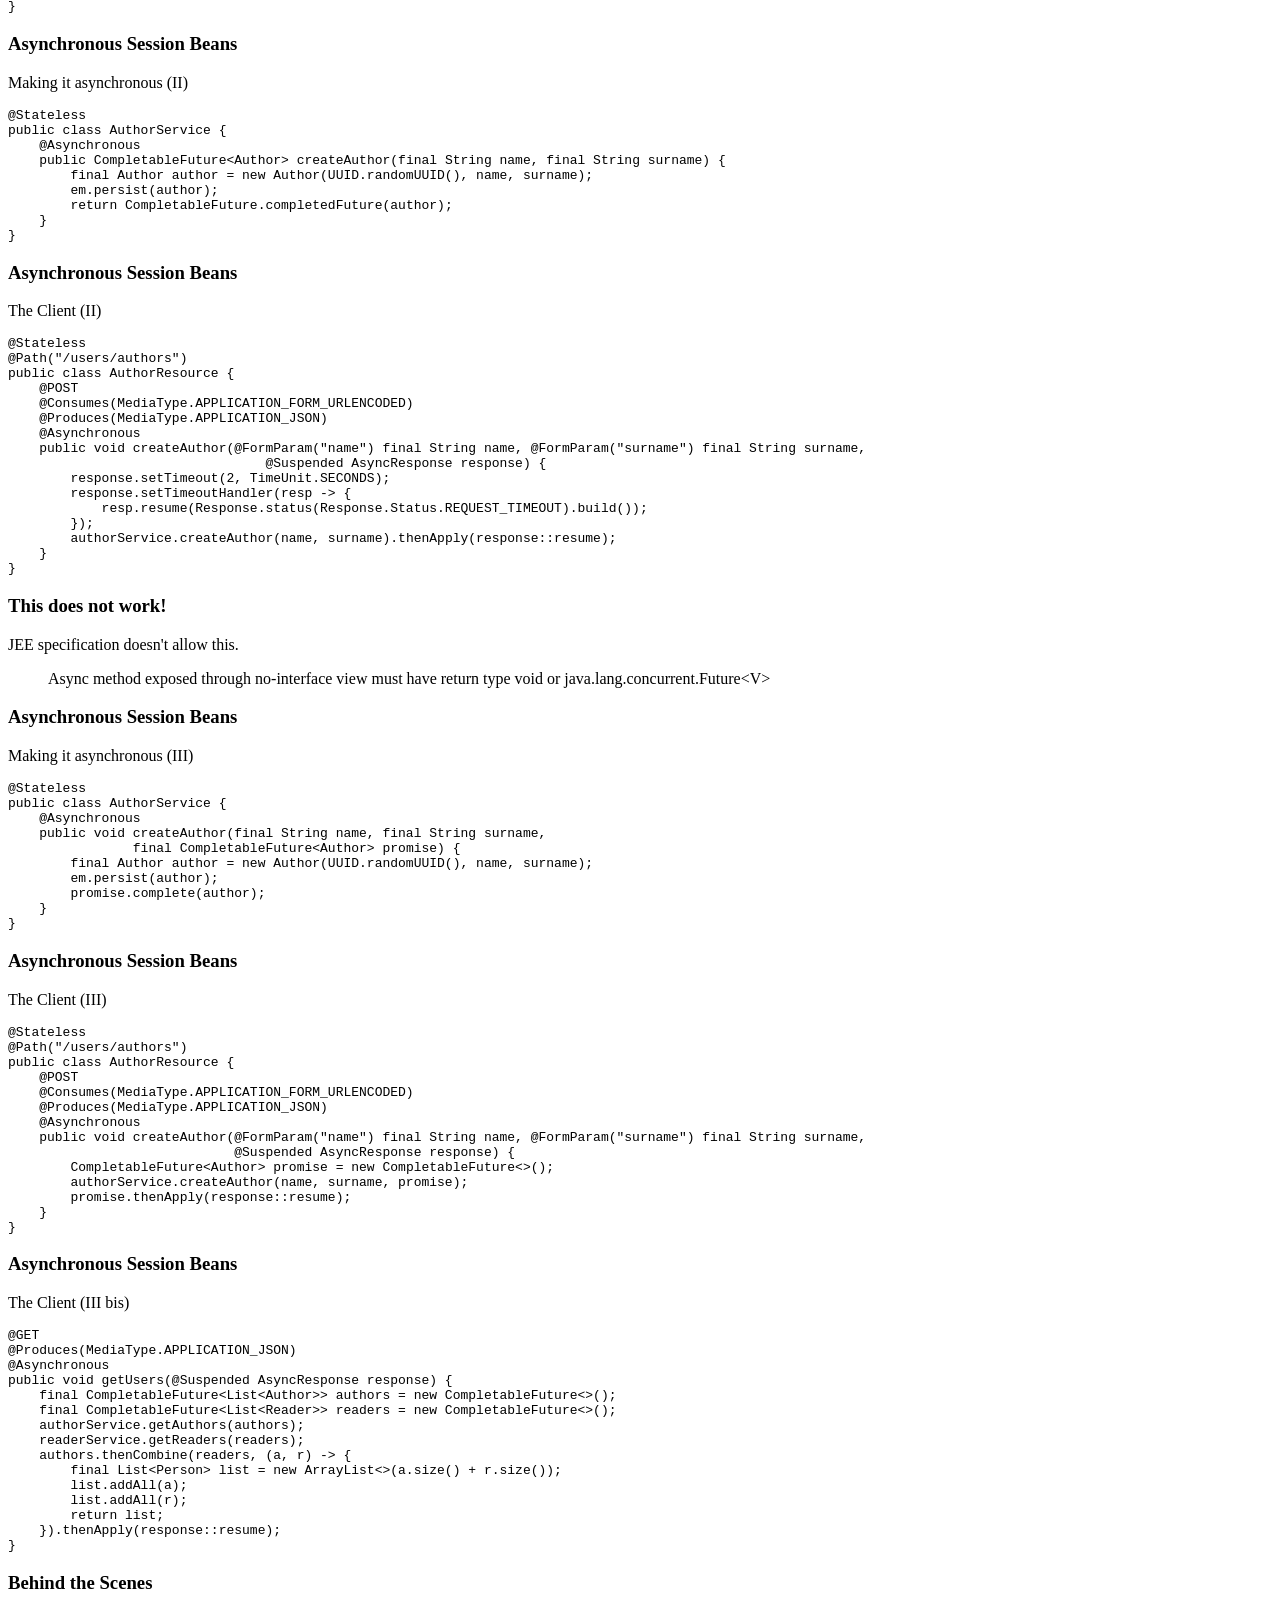
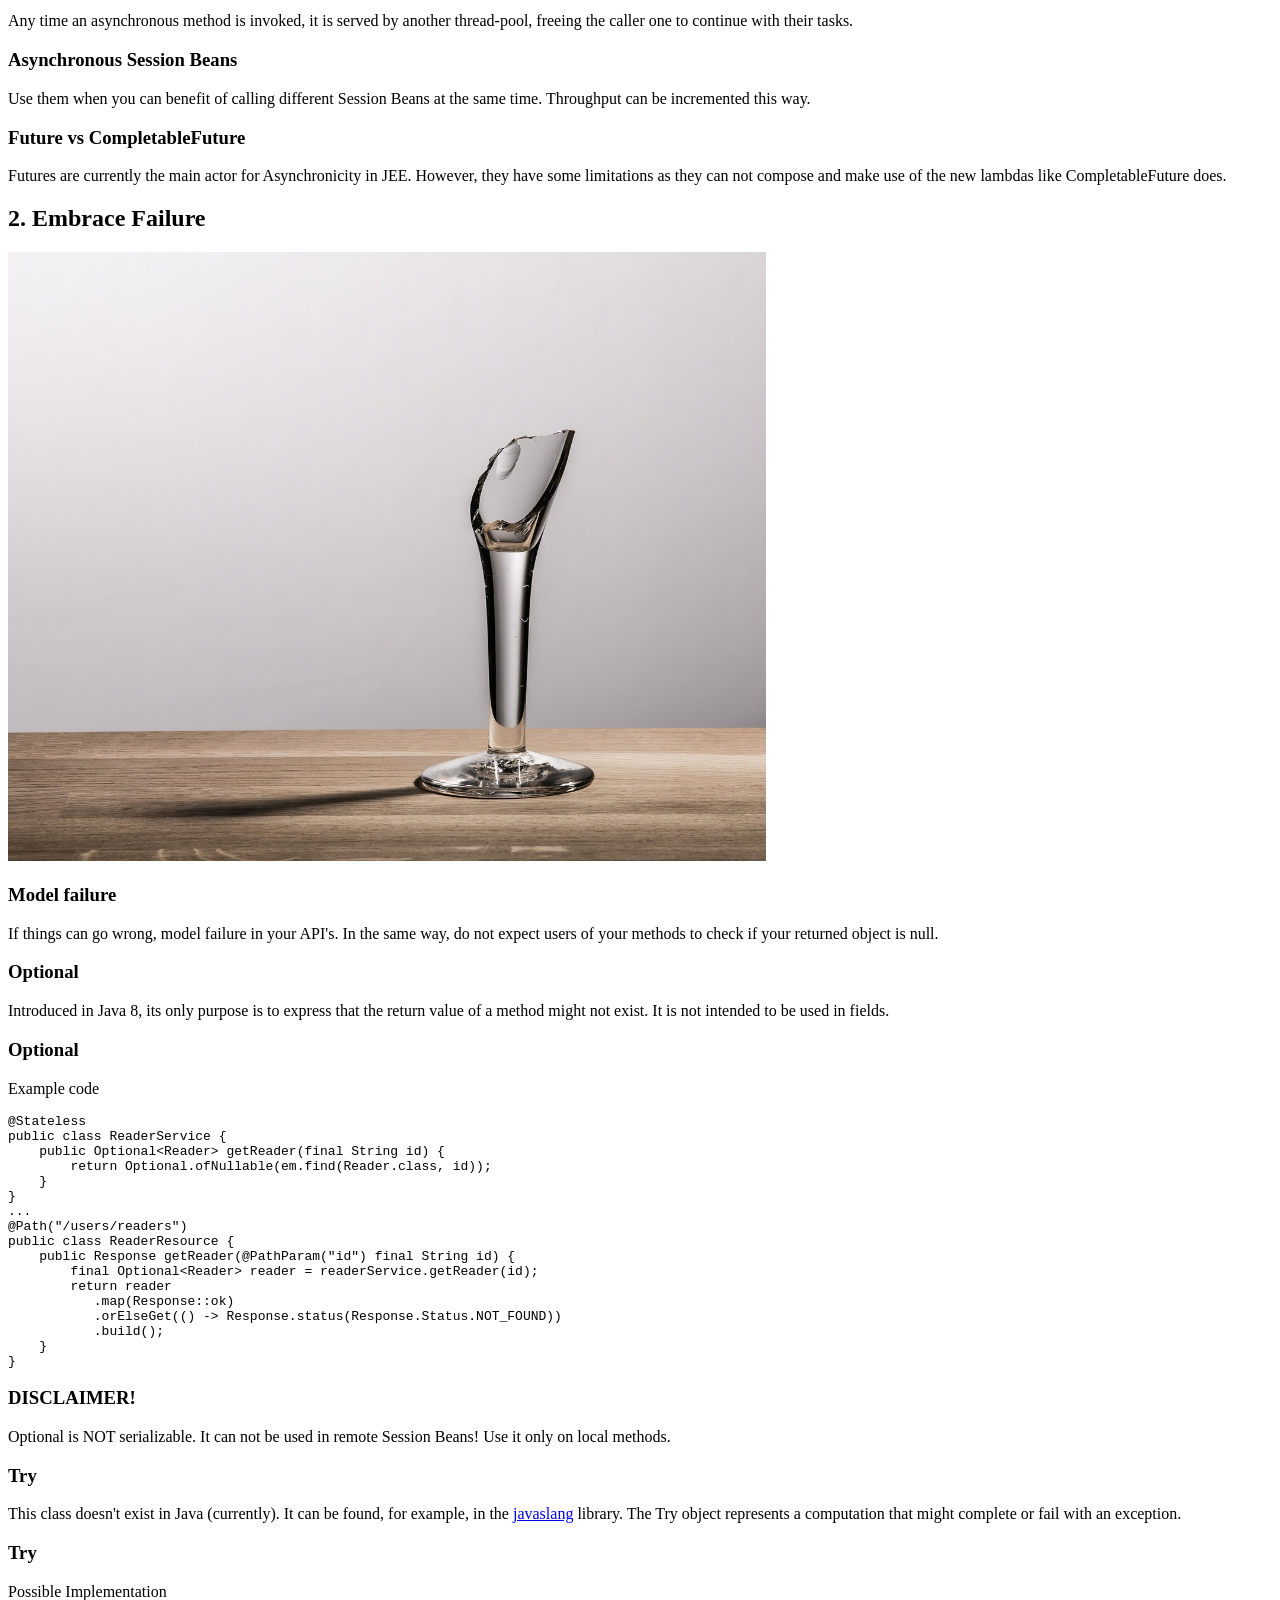
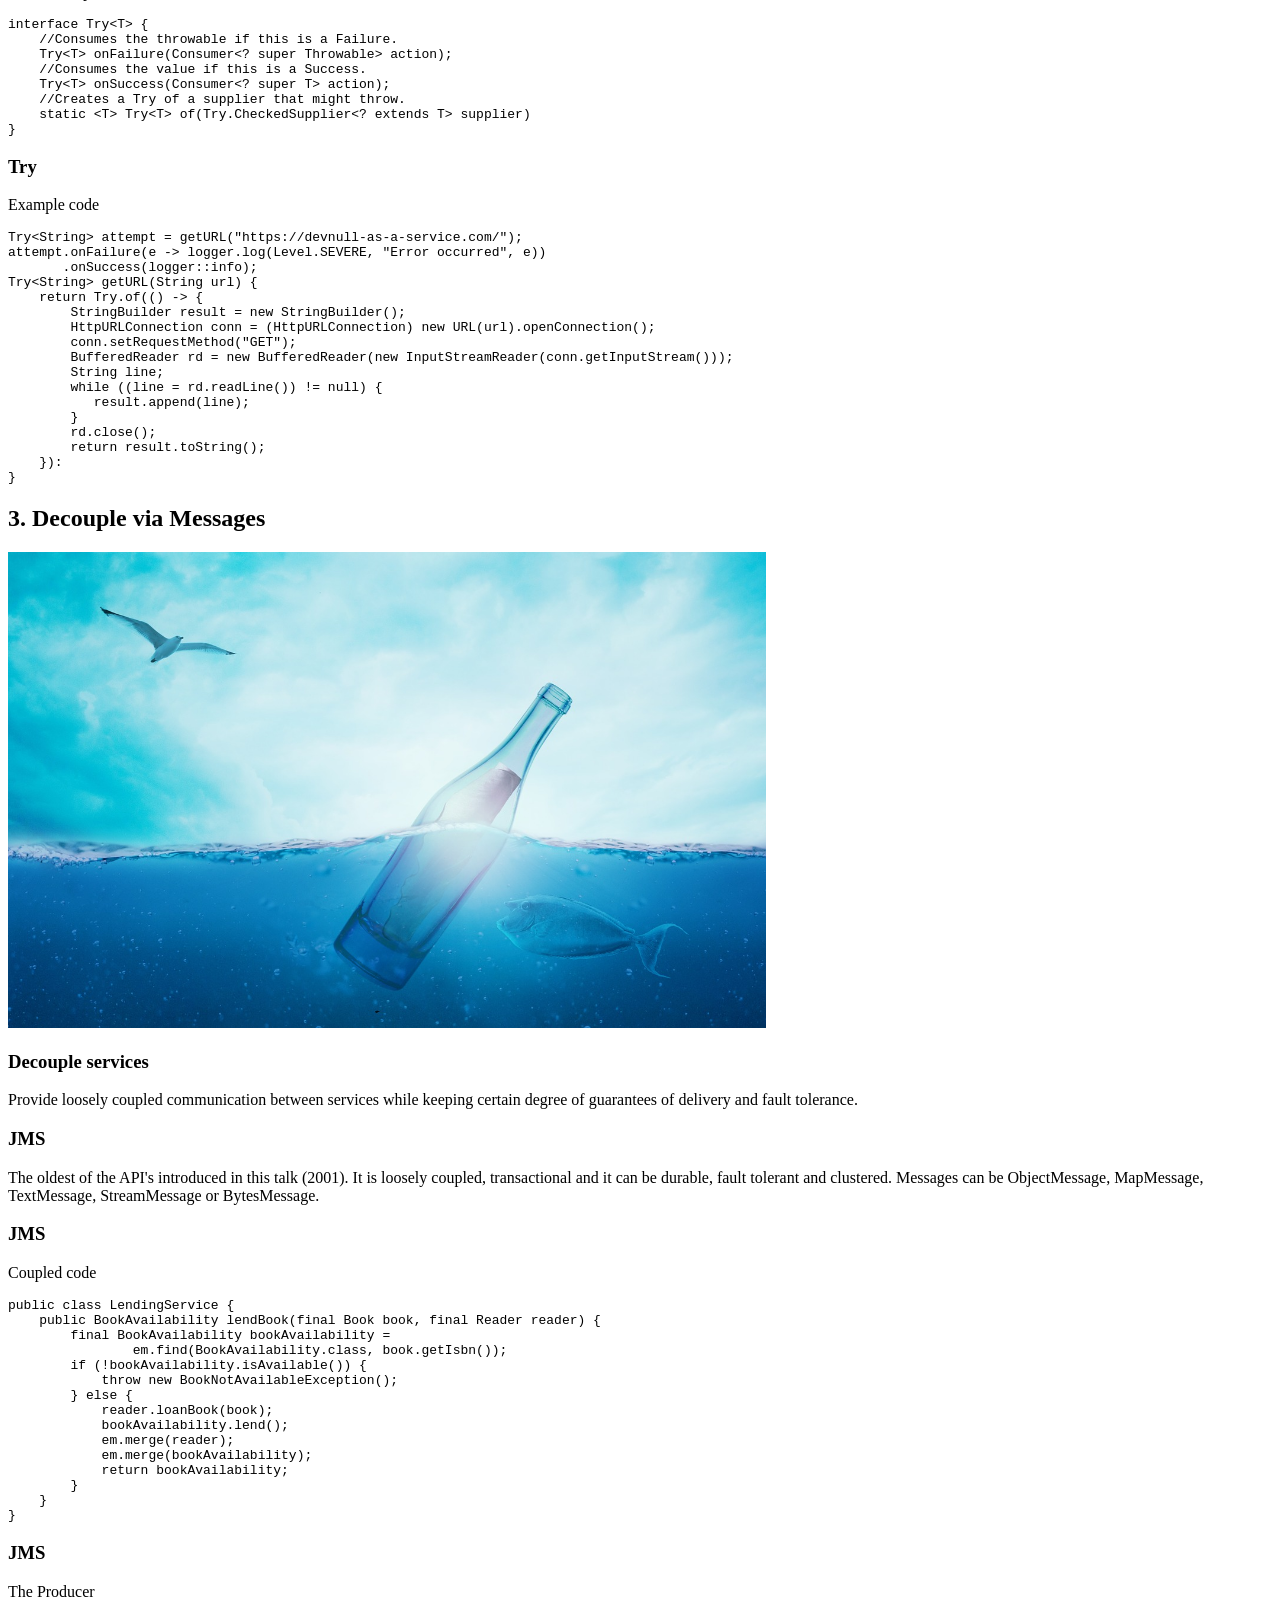
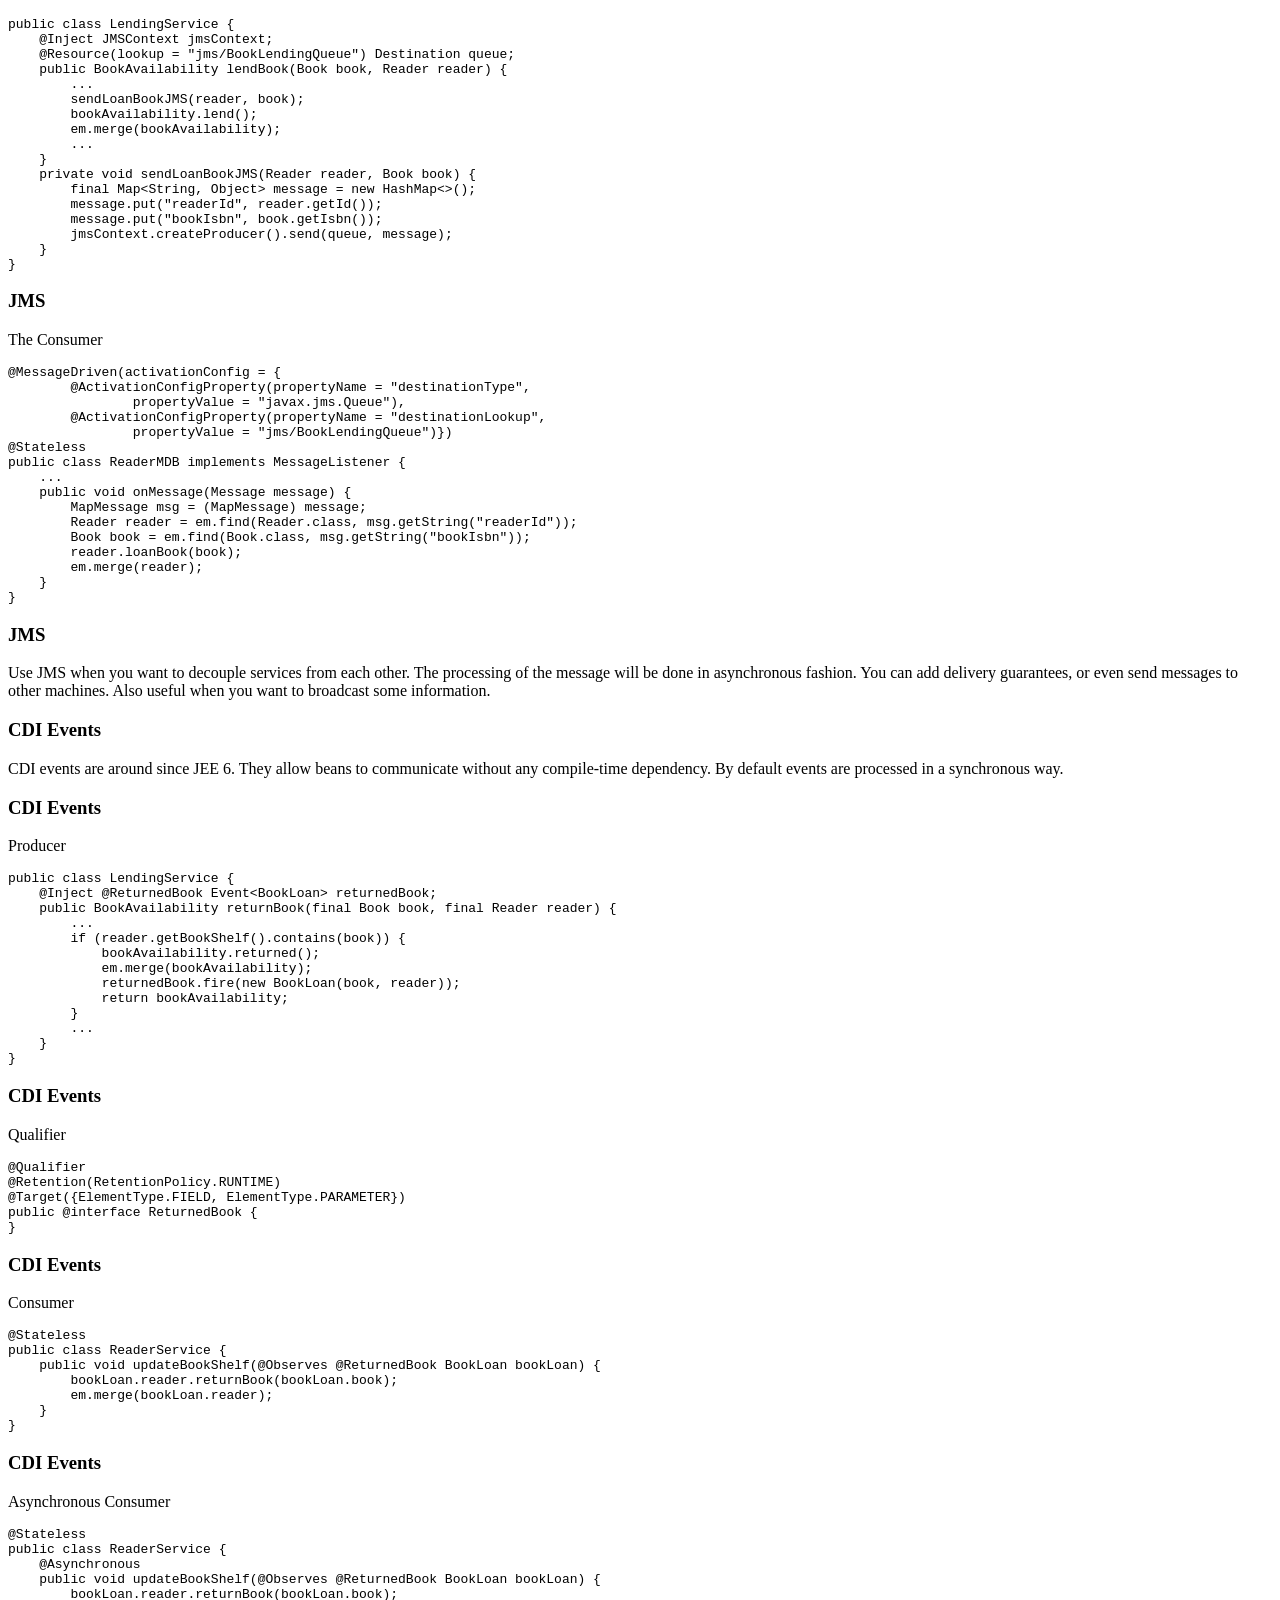
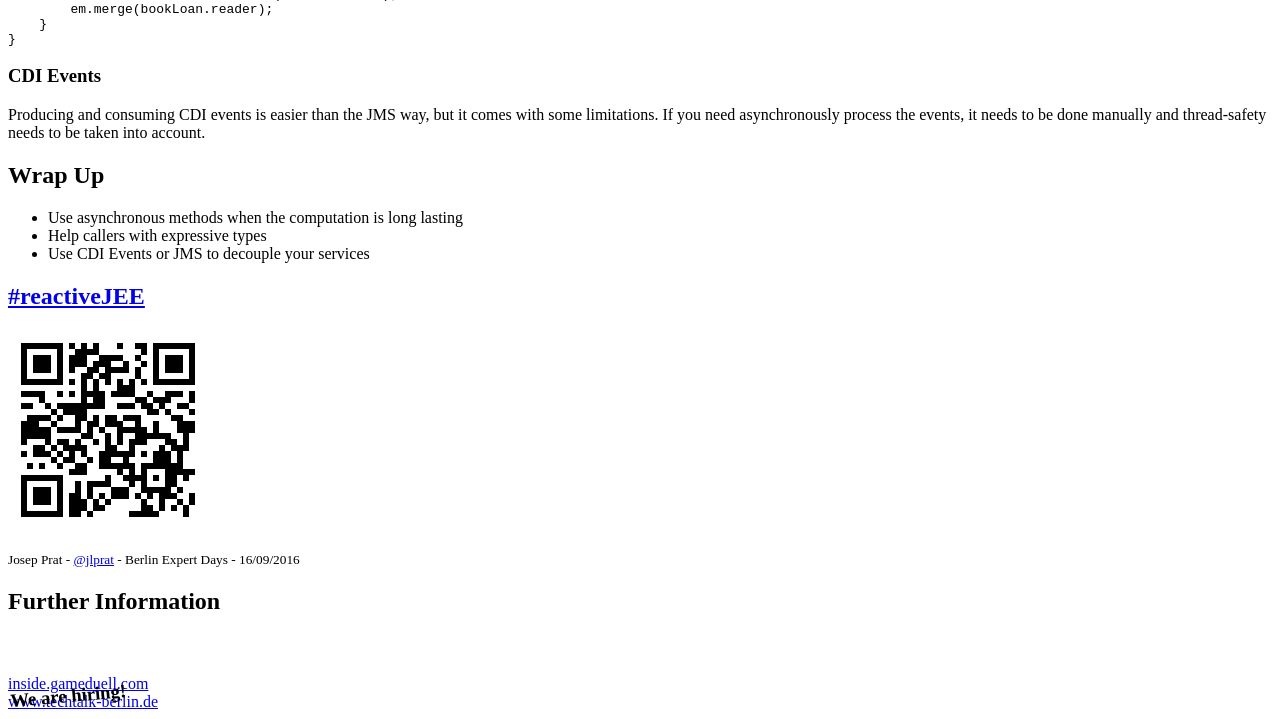
==== commit 7dde374b: "Fix typo in talk -- communications" ====
--- a/docs/index.html
+++ b/docs/index.html
@@ -443,7 +443,7 @@
         </section>
         <section>
             <h3>Decouple services</h3>
-            <p>Provide loosely coupled communications between services while keeping certain degree of guarantees of delivery and fault tolerance.</p>
+            <p>Provide loosely coupled communication between services while keeping certain degree of guarantees of delivery and fault tolerance.</p>
         </section>
         <section>
             <h3>JMS</h3>
